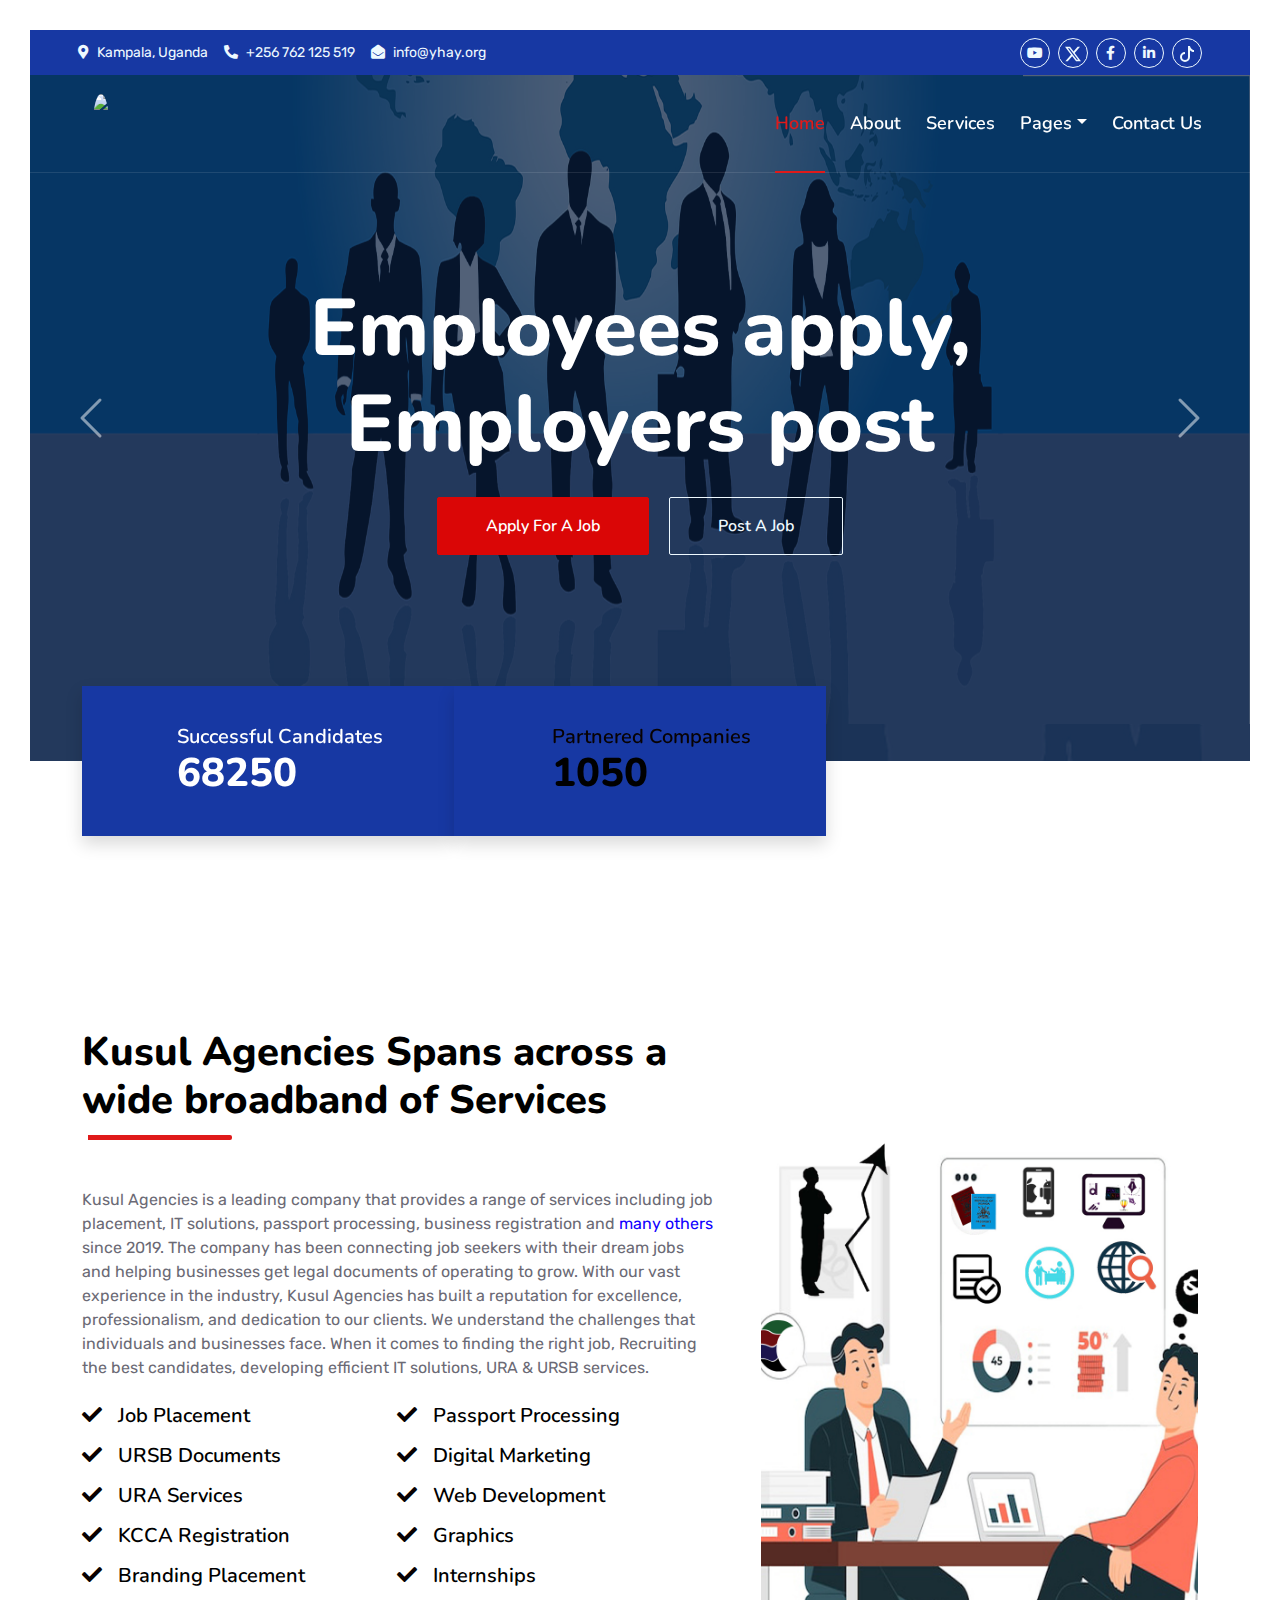
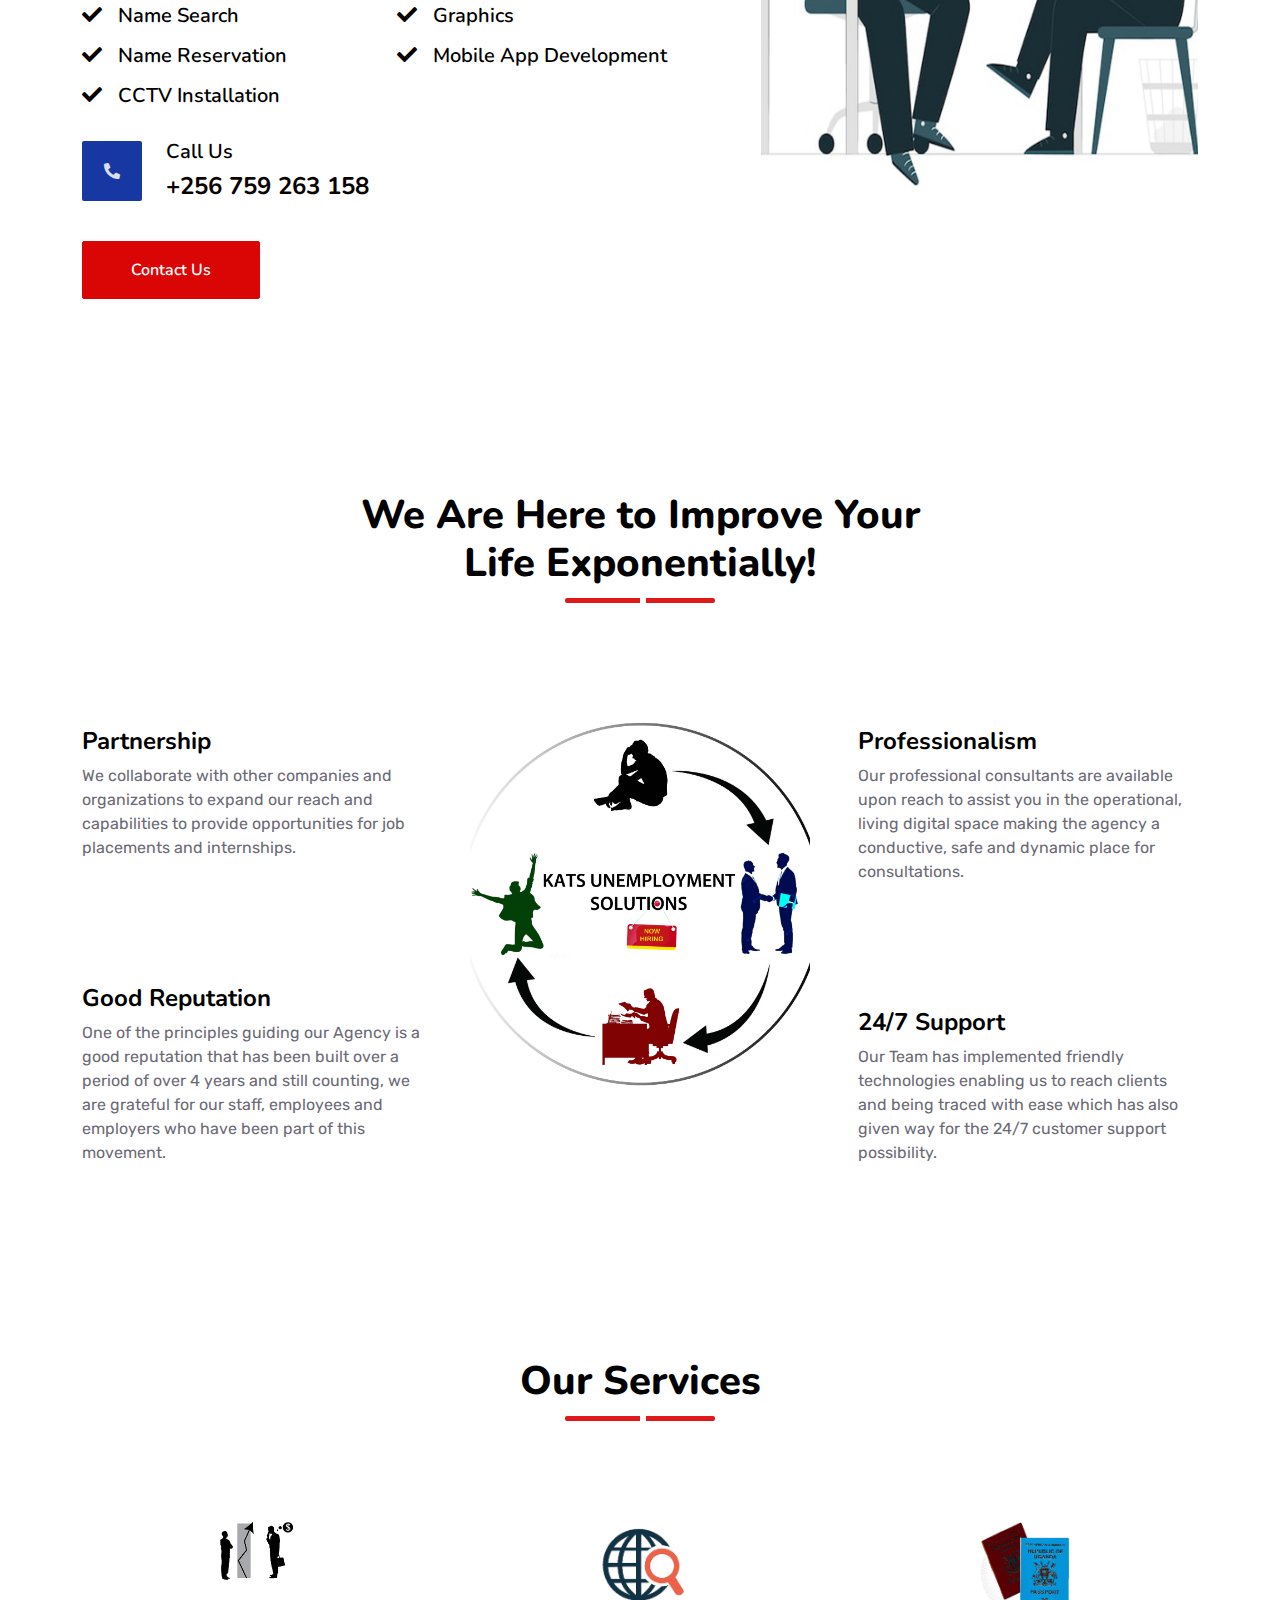
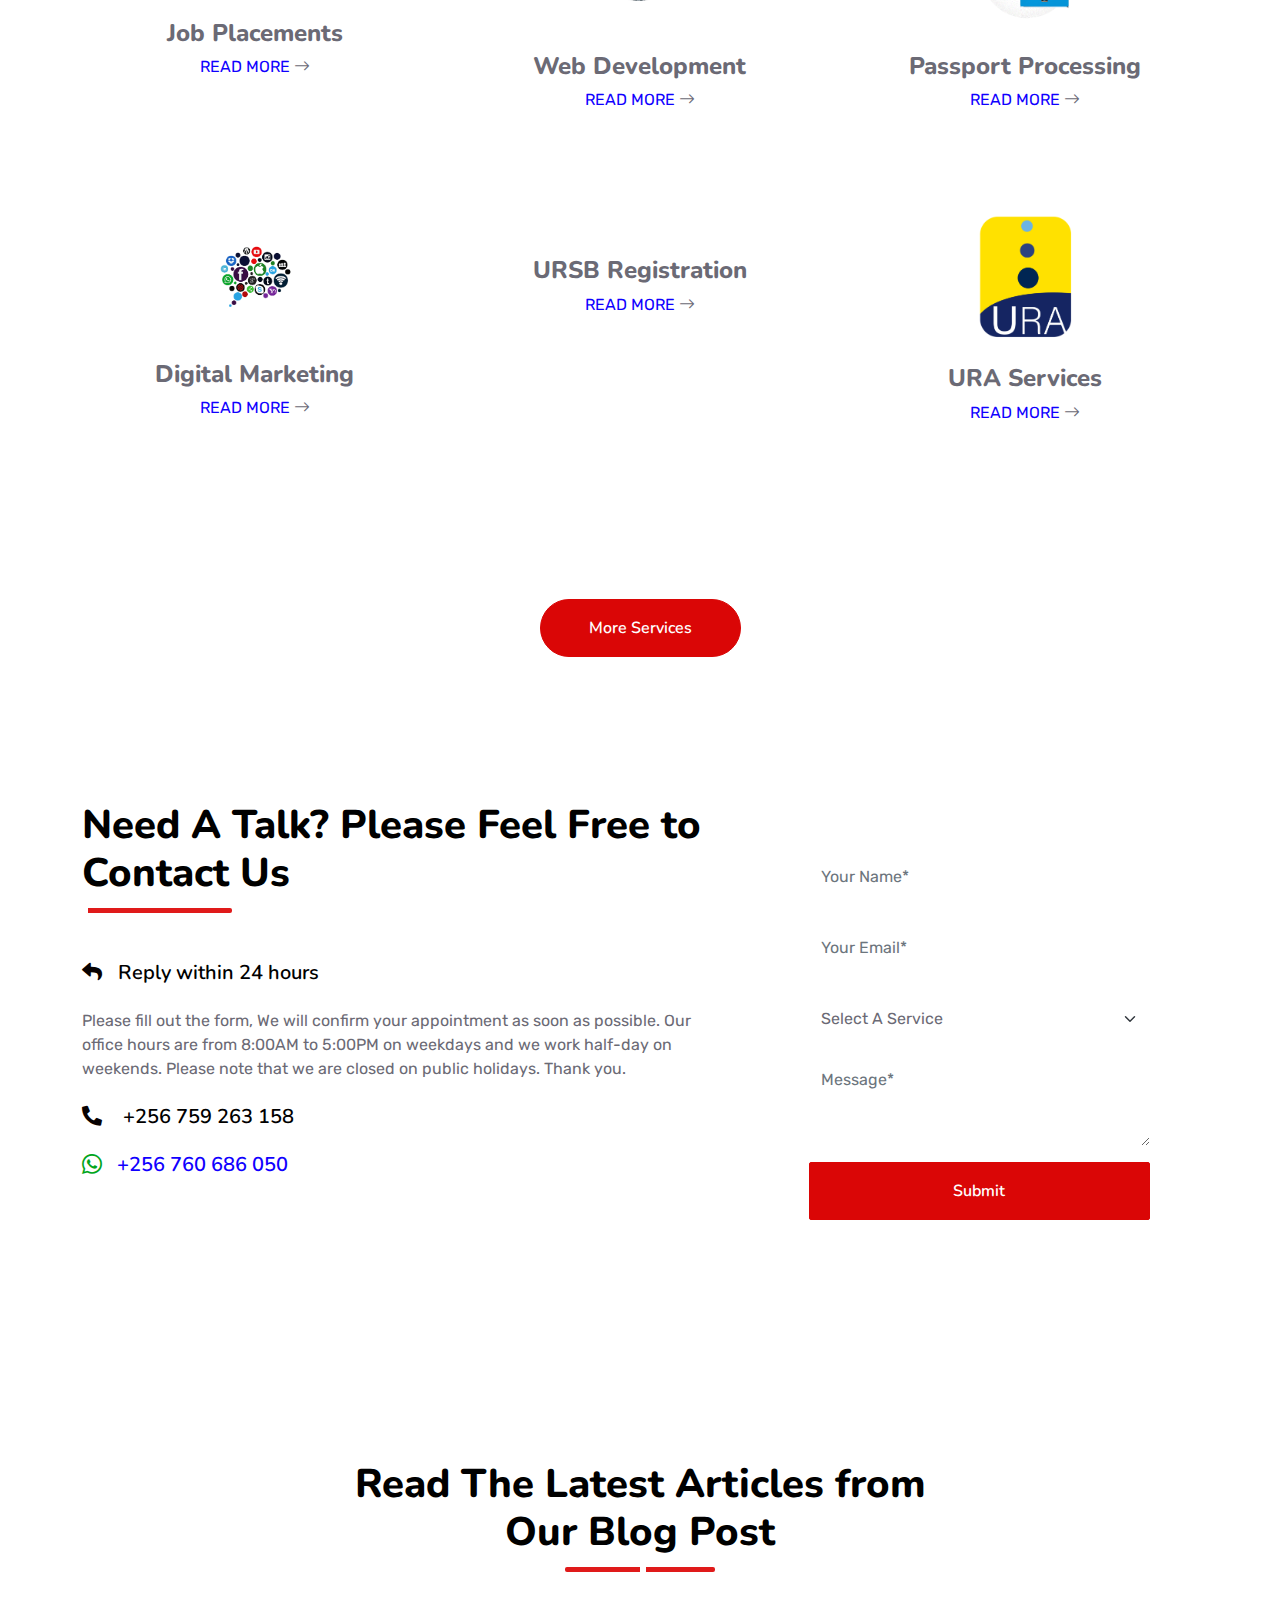
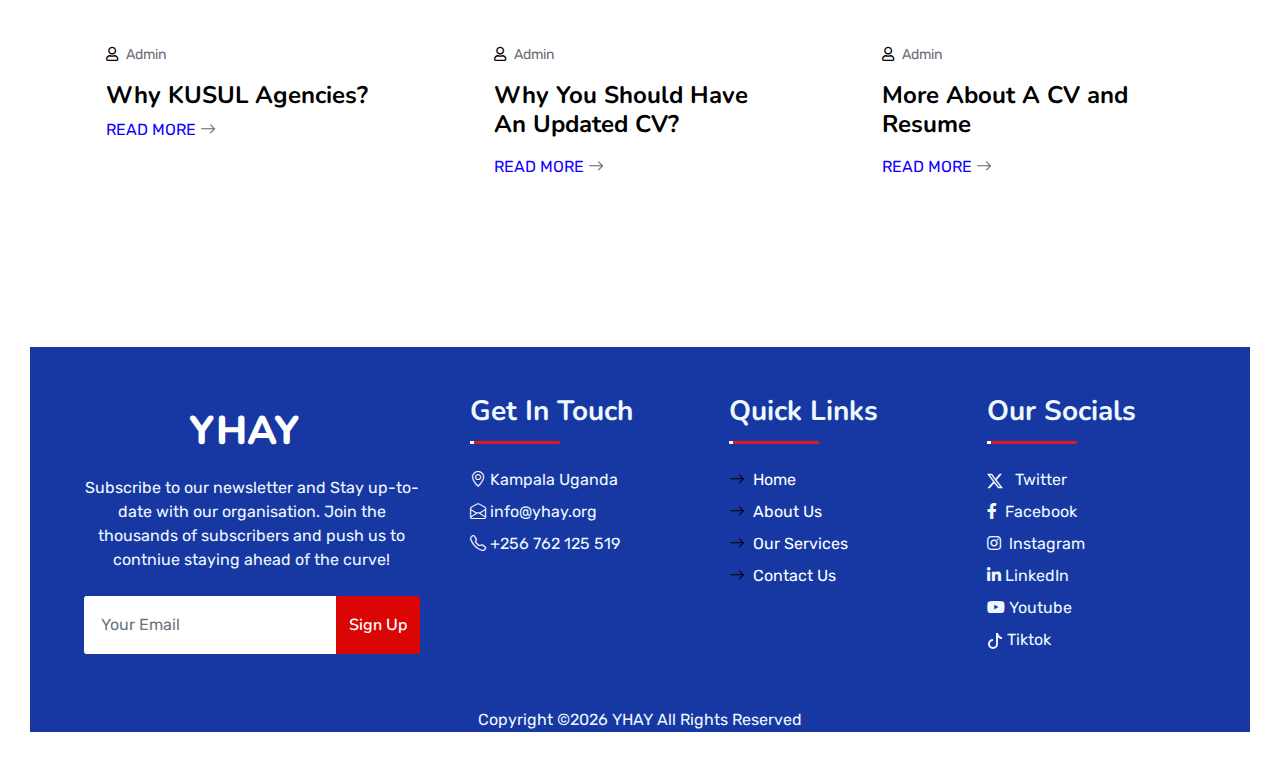
==== index.html @ ccf2e4d9 "footer X" ====
<!DOCTYPE html>
<html lang="en">

<head>
    <meta charset="utf-8">
    <title> Youth-Help-Aged-And-Young</title>
    <meta content="width=device-width, initial-scale=1.0" name="viewport">
    <meta content="Kusul Agencies   " name="keywords">
    <meta content="Kats unemployment" name="description">

    <!-- Favicon -->
    <link href="img/favicon.png" rel="icon">

    <!-- Google Web Fonts -->
    <link rel="preconnect" href="https://fonts.googleapis.com">
    <link rel="preconnect" href="https://fonts.gstatic.com" crossorigin>
    <link href="https://fonts.googleapis.com/css2?family=Nunito:wght@400;600;700;800&family=Rubik:wght@400;500;600;700&display=swap" rel="stylesheet">

    <!-- Icon Font Stylesheet -->
    <link href="https://cdnjs.cloudflare.com/ajax/libs/font-awesome/5.10.0/css/all.min.css" rel="stylesheet">
    <link href="https://cdn.jsdelivr.net/npm/bootstrap-icons@1.4.1/font/bootstrap-icons.css" rel="stylesheet">

    <!-- Libraries Stylesheet -->
    <link href="lib/owlcarousel/assets/owl.carousel.min.css" rel="stylesheet">
    <link href="lib/animate/animate.min.css" rel="stylesheet">

    <!-- Customized Bootstrap Stylesheet -->
    <link href="css/bootstrap.min.css" rel="stylesheet">

    <!-- Template Stylesheet -->
    <link href="css/style.css" rel="stylesheet">
</head>

<body>
    <!-- Topbar Start -->
    <div class="container-fluid bg-dark px-5 d-none d-lg-block">
        <div class="row gx-0">
            <div class="col-lg-8 text-center text-lg-start mb-2 mb-lg-0">
                <div class="d-inline-flex align-items-center" style="height: 45px;">
                    <small class="me-3 text-light"><i class="fa fa-map-marker-alt me-2"></i>Kampala, Uganda </small>
                    <small class="me-3 text-light"><i class="fa fa-phone-alt me-2"></i>+256 762 125 519</small>
                    <small class="text-light"><i class="fa fa-envelope-open me-2"></i>info@yhay.org</small>
                </div>
            </div>
            <div class="col-lg-4 text-center text-lg-end">
                <div class="d-inline-flex align-items-center" style="height: 45px;">
                    <a class="btn btn-sm btn-outline-light btn-sm-square rounded-circle me-2" href="https://www.youtube.com/@youthhelpagedandyoungug"><i class="fab fa-youtube fw-normal"></i></a>
                    <a class="btn btn-sm btn-outline-light btn-sm-square rounded-circle me-2" href="https://x.com/YHAYuganda"><svg xmlns="http://www.w3.org/2000/svg" width="16" height="16" fill="currentColor" class="bi bi-twitter-x" viewBox="0 0 16 16">
                        <path d="M12.6.75h2.454l-5.36 6.142L16 15.25h-4.937l-3.867-5.07-4.425 5.07H.316l5.733-6.57L0 .75h5.063l3.495 4.633L12.601.75Zm-.86 13.028h1.36L4.323 2.145H2.865z"/>
                      </svg></a>
                    <a class="btn btn-sm btn-outline-light btn-sm-square rounded-circle me-2" href="https://www.facebook.com/share/1D3E4xa35F/"><i class="fab fa-facebook-f fw-normal"></i></a>
                    <a class="btn btn-sm btn-outline-light btn-sm-square rounded-circle me-2" href="https://www.linkedin.com/in/charity-organization-3a9353350"><i class="fab fa-linkedin-in fw-normal"></i></a>
                    <a class="btn btn-sm btn-outline-light btn-sm-square rounded-circle" href="https://www.tiktok.com/@katsunemployment"><svg xmlns="http://www.w3.org/2000/svg" width="16" height="16" fill="currentColor" class="bi bi-tiktok" viewBox="0 0 16 16">
                    <path d="M9 0h1.98c.144.715.54 1.617 1.235 2.512C12.895 3.389 13.797 4 15 4v2c-1.753 0-3.07-.814-4-1.829V11a5 5 0 1 1-5-5v2a3 3 0 1 0 3 3V0Z"/>
                    </svg></a>
                </div>
            </div>
        </div>
    </div>
    <!-- Topbar End -->


    <!-- Navbar & Carousel Start -->
    <div class="container-fluid position-relative p-0">
        <nav class="navbar navbar-expand-lg navbar-dark px-5 py-3 py-lg-0">
            <a href="https://kusulagencies.com"><img id="logo" src="img/logo.png"></a>
            <button class="navbar-toggler" type="button" data-bs-toggle="collapse" data-bs-target="#navbarCollapse">
                <span class="fa fa-bars"></span>
            </button>
            <div class="collapse navbar-collapse" id="navbarCollapse">
                <div class="navbar-nav ms-auto py-0">
                    <a href="index.html" class="nav-item nav-link active">Home</a>
                    <a href="about.html" class="nav-item nav-link">About</a>
                    <a href="service.html" class="nav-item nav-link">Services</a>
                    <!-- <div class="nav-item dropdown">
                        <a href="#" class="nav-link dropdown-toggle" data-bs-toggle="dropdown">Jobs</a>
                        <div class="dropdown-menu m-0">
                            <a href="blog.html" class="dropdown-item">Our Jobs</a>
                            <a href="detail.html" class="dropdown-item">Our Profile</a>
                        </div>
                    </div> -->
                    <div class="nav-item dropdown">
                        <a href="#" class="nav-link dropdown-toggle" data-bs-toggle="dropdown">Pages</a>
                        <div class="dropdown-menu m-0">
                            <a href="feature.html" class="dropdown-item">Our features</a>
                            <a href="testimonial.html" class="dropdown-item">Testimonial</a>
                            <a href="IT.html" class="dropdown-item">IT Solutions</a>
                            <a href="jobapply.html" class="dropdown-item">Apply For A Job</a>
                            <a href="jobpost.html" class="dropdown-item">Post  A Job</a>
                            <a href="docs.html" class="dropdown-item">Apply For Business Docs</a>
                        </div>
                    </div>
                    <a href="contact.html" class="nav-item nav-link">Contact Us</a>
                </div>
            </div>
        </nav>

        <div id="header-carousel" class="carousel slide carousel-fade" data-bs-ride="carousel">
            <div class="carousel-inner">
                <div class="carousel-item active">
                    <img class="w-100" src="img/carousel-1.jpg" alt="Image">
                    <div class="carousel-caption d-flex flex-column align-items-center justify-content-center">
                        <div class="p-3" style="max-width: 900px;">
                            <h1 class="display-1 text-white mb-md-4 animated zoomIn">Employees apply, Employers post</h1>
                            
                            <a href="jobapply.html" class="btn btn-primary py-md-3 px-md-5 me-3 animated slideInLeft">Apply For A Job</a>
                            <a href="jobpost.html" class="btn btn-outline-light py-md-3 px-md-5 animated slideInRight">Post A Job</a>
                        </div>
                    </div>
                </div>
                <div class="carousel-item">
                    <img class="w-100" src="img/carousel-2.jpg" alt="Image">
                    <div class="carousel-caption d-flex flex-column align-items-center justify-content-center">
                        <div class="p-3" style="max-width: 900px;">
                            <h1 class="display-1 text-white mb-md-4 animated slideInLeft">Operate Your Business with Legal Documents</h1>
                            <a href="docs.html" class="btn btn-outline-light py-md-3 px-md-5 animated slideInRight">Apply For Docs</a>
                        </div>
                    </div>
                </div>
                <div class="carousel-item">
                    <img class="w-100" src="img/software.jpg" alt="Image">
                    <div class="carousel-caption d-flex flex-column align-items-center justify-content-center">
                        <div class="p-3" style="max-width: 900px;">
                            <h1 class="display-1 text-white mb-md-4 animated slideInRight">We Develop Software </h1>
                            <a href="IT.html" class="btn btn-outline-light py-md-3 px-md-5 animated slideInLeft">Our IT Solutions</a>
                        </div>
                    </div>
                </div>
            </div>
            <button class="carousel-control-prev" type="button" data-bs-target="#header-carousel"
                data-bs-slide="prev">
                <span class="carousel-control-prev-icon" aria-hidden="true"></span>
                <span class="visually-hidden">Previous</span>
            </button>
            <button class="carousel-control-next" type="button" data-bs-target="#header-carousel"
                data-bs-slide="next">
                <span class="carousel-control-next-icon" aria-hidden="true"></span>
                <span class="visually-hidden">Next</span>
            </button>
        </div>
    </div>
    <!-- Navbar & Carousel End -->
    <!-- Facts Start -->
    <div class="container-fluid facts py-5 pt-lg-0">
        <div class="container py-5 pt-lg-0">
            <div class="row gx-0">
                <div class="col-lg-4 wow zoomIn" data-wow-delay="0.1s">
                    <div class="bg-dark shadow d-flex align-items-center justify-content-center p-4" style="height: 150px;">
                        <div class="ps-4">
                            <h5 class="text-white mb-0">Successful Candidates</h5>
                            <h1 class="text-white mb-0" data-toggle="counter-up">195000</h1>
                        </div>
                    </div>
                </div>
                <div class="col-lg-4 wow zoomIn" data-wow-delay="0.3s">
                    <div class="bg-dark shadow d-flex align-items-center justify-content-center p-4" style="height: 150px;">
                        <div class="ps-4">
                            <h5 class="text-primary mb-0">Partnered Companies</h5>
                            <h1 class="mb-0" data-toggle="counter-up">3000</h1>
                        </div>
                    </div>
                </div>
            </div>
        </div>
    </div>
    <!-- Facts Start -->


    <!-- About Start -->
    <div class="container-fluid py-5 wow fadeInUp" data-wow-delay="0.1s">
        <div class="container py-5">
            <div class="row g-5">
                <div class="col-lg-7">
                    <div class="section-title position-relative pb-3 mb-5">
                        <h1 class="mb-0">Kusul Agencies Spans across a wide broadband of Services</h1>
                    </div>
                    <p class="mb-4">Kusul Agencies is a leading company that provides a range of services including job placement, IT solutions, passport processing, 
                         business registration and <a href="service.html">many others</a> since 2019. The company has been connecting job seekers with their dream jobs and helping businesses get legal
                        documents of operating to grow. With our vast experience in the industry, Kusul Agencies has built a reputation for excellence,
                        professionalism, and dedication to our clients. We understand the challenges that individuals and businesses face. When it comes to finding the right job, Recruiting the best candidates,
                        developing efficient IT solutions, URA & URSB services.</p>
                    <div class="row g-0 mb-3">
                        <div class="col-sm-6 wow zoomIn" data-wow-delay="0.2s">
                            <h5 class="mb-3"><i class="fa fa-check text-primary me-3"></i>Job Placement </h5>
                            <h5 class="mb-3"><i class="fa fa-check text-primary me-3"></i>URSB Documents</h5>
                            <h5 class="mb-3"><i class="fa fa-check text-primary me-3"></i>URA Services  </h5>
                            <h5 class="mb-3"><i class="fa fa-check text-primary me-3"></i>KCCA Registration</h5>
                            <h5 class="mb-3"><i class="fa fa-check text-primary me-3"></i>Branding Placement  </h5>
                            <h5 class="mb-3"><i class="fa fa-check text-primary me-3"></i>Name Search</h5>
                            <h5 class="mb-3"><i class="fa fa-check text-primary me-3"></i>Name Reservation</h5>
                            <h5 class="mb-3"><i class="fa fa-check text-primary me-3"></i>CCTV Installation </h5>
                        </div>
                        <div class="col-sm-6 wow zoomIn" data-wow-delay="0.4s">
                            <h5 class="mb-3"><i class="fa fa-check text-primary me-3"></i>Passport Processing</h5>
                            <h5 class="mb-3"><i class="fa fa-check text-primary me-3"></i>Digital Marketing</h5>
                            <h5 class="mb-3"><i class="fa fa-check text-primary me-3"></i>Web Development</h5>
                            <h5 class="mb-3"><i class="fa fa-check text-primary me-3"></i>Graphics </h5>
                            <h5 class="mb-3"><i class="fa fa-check text-primary me-3"></i>Internships </h5>
                            <h5 class="mb-3"><i class="fa fa-check text-primary me-3"></i>Graphics </h5>
                            <h5 class="mb-3"><i class="fa fa-check text-primary me-3"></i>Mobile App Development </h5>
                        </div>
                       
                    </div>
                    <div class="d-flex align-items-center mb-4 wow fadeIn" data-wow-delay="0.6s">
                        <div class="bg-dark d-flex align-items-center justify-content-center rounded" style="width: 60px; height: 60px;">
                            <i class="fa fa-phone-alt zuf"></i>
                        </div>
                        <div class="ps-4">
                            <h5 class="mb-2">Call Us</h5>
                            <h4 class="text-primary mb-0">+256 759 263 158</h4>
                        </div>
                    </div>
                    <a href="contact.html" class="btn btn-primary py-3 px-5 mt-3 wow zoomIn" data-wow-delay="0.9s">Contact Us</a>
                </div>
                <div class="col-lg-5" style="min-height: 500px;">
                    <div class="position-relative h-100">
                        <img class="position-absolute w-100 h-100 rounded wow zoomIn" data-wow-delay="0.9s" src="img/about.jpg" style="object-fit: cover;">
                    </div>
                </div>
            </div>
        </div>
    </div>
    <!-- About End -->


    <!-- Features Start -->
    <div class="container-fluid py-5 wow fadeInUp">
        <div class="container py-5">
            <div class="section-title text-center position-relative pb-3 mb-5 mx-auto" style="max-width: 600px;">
                <h1 class="mb-0">We Are Here to Improve Your Life Exponentially!</h1>
            </div>
            <div class="row g-5">
                <div class="col-lg-4">
                    <div class="row g-5">
                        <div class="col-12 wow zoomIn">
                            <div class="bg-primary rounded d-flex align-items-center justify-content-center mb-3" style="width: 60px; height: 60px;">
                                <i class="fa fa-cubes text-white"></i>
                            </div>
                            <h4>Partnership</h4>
                            <p class="mb-0">We collaborate with other companies and organizations to expand our reach and capabilities to provide
                                opportunities for job placements and internships.
                                </p>
                        </div>
                        <div class="col-12 wow zoomIn">
                            <div class="bg-primary rounded d-flex align-items-center justify-content-center mb-3" style="width: 60px; height: 60px;">
                                <i class="fa fa-award text-white"></i>
                            </div>
                            <h4>Good Reputation</h4>
                            <p class="mb-0">One of the principles guiding our Agency is a good reputation that has been built over a period of over 4 years and still counting, we are grateful for our staff, employees and employers who have been part of this movement.</p>
                        </div>
                    </div>
                </div>
                <div class="col-lg-4  wow zoomIn" style="min-height: 350px;">
                    <div class="position-relative h-100">
                        <img class="position-absolute w-100 h-100 rounded wow zoomIn"  src="img/feature.png" style="object-fit: cover;">
                    </div>
                </div>
                <div class="col-lg-4">
                    <div class="row g-5">
                        <div class="col-12 wow zoomIn">
                            <div class="bg-primary rounded d-flex align-items-center justify-content-center mb-3" style="width: 60px; height: 60px;">
                                <i class="fa fa-users-cog text-white"></i>
                            </div>
                            <h4>Professionalism</h4>
                            <p class="mb-0">Our professional consultants are available upon reach to assist you in the operational, living digital space making the agency a conductive, safe and dynamic place for consultations.</p>
                        </div>
                        <div class="col-12 wow zoomIn">
                            <div class="bg-primary rounded d-flex align-items-center justify-content-center mb-3" style="width: 60px; height: 60px;">
                                <i class="fa fa-phone-alt text-white"></i>
                            </div>
                            <h4>24/7 Support</h4>
                            <p class="mb-0">Our Team has implemented friendly technologies enabling us to reach clients and being traced with ease which has also given way for the 24/7 customer support possibility.</p>
                        </div>
                    </div>
                </div>
            </div>
        </div>
    </div>
    <!-- Service Start -->
    <div class="container-fluid py-5 wow fadeInUp">
        <div class="container py-5">
            <section>
                <div class="section-title text-center position-relative pb-3 mb-5 mx-auto" style="max-width: 600px;">
                    <h1 class="mb-0">Our Services</h1>
                </div>
                <div class="services">
                    <div class="service">
                        <div class="icon">
                          <img src="img/002.png" alt="" />
                        </div>
                        <h2>Job Placements</h2>
                        <a class="button" onclick="$('#Job').toggle();">READ MORE</a> <i class="bi bi-arrow-right"></i></a>
                        <div class="hide" id="Job"><p>
                            Job placement is one of the most challenging aspects of job hunting. In today's competitive job market, job seekers often struggle to find the right job that matches their skillset and experience. This is where Kusul comes in to bridge the gap between job seekers and employers.</p>
                            <p>Kusul is a leading agency that connects job seekers with employers in various industries. With years of experience, Kusul has developed an extensive network of contacts and a wealth of knowledge about the job market. We understand the challenges job seekers face and provide tailored job placement services to match the right candidate with the right employer.</p>
                            <p>Working with Kusul has many advantages for job seekers. Firstly, we save job seekers time and energy by identifying suitable job opportunities and handling the application process. This means job seekers can focus on their skills and strengths while we take care of the job search process.</p>
                            <p>We provide job seekers with access to a wider pool of job opportunities. Our extensive network of contacts and partnerships with leading employers means that job seekers have a higher chance of securing a job that matches their skillset and experience.</p>
                            <p>We offer job seekers expert advice and support throughout the job placement process. Our team of experienced recruiters and career advisors provide guidance on CV writing, interview skills, and job market trends to help job seekers stand out from the crowd and secure their dream job.</p>
                            <p>In conclusion, job placement can be a challenging and daunting process for job seekers. Kusul provides a comprehensive job placement service that connects job seekers with employers in various industries. We offer job seekers access to a wider pool of job opportunities, expert advice and support, and a hassle-free job search experience. If you're looking for your dream job, we invite you to work with us at Kusul and let us help you secure your next career move.</p>
                        </div>
                    </div>
                  <div class="service">
                    <div class="icon">
                      <img src="img/web.png" alt="" />
                    </div>
                    <h2>Web Development</h2>
                    <a class="button" onclick="$('#Development').toggle();">READ MORE</a> <i class="bi bi-arrow-right"></i></a>
                    <div class="hide" id="Development">
                    <p>Web development is an essential aspect of any business in this digital era. A well-designed website can help you establish your online presence and increase your reach, engagement, and ultimately, your sales. As the competition in the online market is increasing day by day, it is vital to have a website that stands out from the crowd.</p>
                    <p>At Kusul, we offer web development solutions to businesses of all sizes. Our experienced developers and designers can help you create a website that not only looks great but is also functional, user-friendly, and optimized for search engines. Here is to why you should work with us for your website development needs.</p>
                    <p>At Kusul, we have a team of expert developers who have years of experience in web development using various technologies. We understand the latest trends, technologies, and design principles that are essential for creating a modern and effective website. We can help you create a website that is not only visually appealing but also meets your business objectives and targets your audience.</p>
                    <p>We understand that each business has its unique requirements and goals. That's why we offer customized web development solutions to our clients. We work closely with our clients to understand their business, their target audience, and their goals. Based on this information, we create a website that is tailored to their specific needs.</p>
                    <p>With the increasing use of mobile devices, it is essential to have a website that is responsive and mobile-friendly. At Kusul, we create websites that are optimized for all devices, including desktops, laptops, tablets, and smartphones. Our responsive designs ensure that your website looks great and works seamlessly on any device.</p>
                    <p>A website that is not optimized for search engines is unlikely to be discovered by potential customers. At Kusul, we understand the importance of search engine optimization (SEO) and create websites that are optimized for search engines. We use the latest SEO techniques to ensure that your website ranks higher in search engine results and drives more organic traffic to your website.</p>
                    <p>At Kusul, we offer ongoing maintenance and support for our client's websites. We understand that a website is not a one-time project, but an ongoing process. Our team of experts can help you maintain and update your website regularly to ensure that it remains secure, functional, and up-to-date.</p>
                    <p>In conclusion, a well-designed and optimized website is essential for any business in today's digital era. At Kusul, we offer customized web development solutions that can help you establish your online presence, increase your reach, and boost your sales. With our expertise, experience, and ongoing support, we can help you create a website that meets your specific needs and helps you achieve your business goals.</p>
                    </div>
                  </div>
                  <div class="service">
                    <div class="icon">
                      <img src="img/006.png" alt="" />
                    </div>
                    <h2>Passport Processing</h2>
                    <a class="button" onclick="$('#PassPort').toggle();">READ MORE</a> <i class="bi bi-arrow-right"></i></a>
                    <div class="hide" id="PassPort">
                    <p>Are you tired of waiting at offices or scared of being part of the passport scam stories? Do you have a deadline for an upcoming Travel and need your passport processed quickly? Look no further than Kusul, your one-stop for express passport services.</p>
                    <p>Here are just a few reasons why you should choose Kusul for your passport processing needs:</p>
                    <p>We understand that some people need their passports processed quickly. That's why we offer expedited services to ensure that you get your passport on time for your upcoming travels. Our team works tirelessly to ensure that your application is processed as quickly as possible.</p>
                    <p>Our team of experienced professionals has helped countless individuals obtain their passports over the years. We have the knowledge and expertise to navigate the complex passport application process with ease, ensuring that your application is accurate and complete.</p>
                    <p>At Kusul, we offer a range of passport services to meet your needs. From first-time passport applications to renewals and name changes, we can handle it all. We even offer services for lost or stolen passports.</p>
                    <p>We believe that passport services should be accessible to everyone. That's why we offer competitive pricing on all of our services. You can rest assured that you're getting the best value for your money when you choose Kusul.</p>
                    <p>Our office is conveniently located in the heart of the city, making it easy to drop off your application and pick up your passport when it's ready.</p>
                    <p>Don't let the passport application process stress you out. Let Kusul handle it for you. Contact us today to learn more about our passport services and how we can help you obtain your passport quickly and hassle-free.</p>
                    </div>
                  </div>
                  <div class="service">
                    <div class="icon">
                      <img src="img/digital.png" alt="" />
                    </div>
                    <h2> Digital Marketing</h2>
                    <a class="button" onclick="$('#Digital').toggle();">READ MORE</a> <i class="bi bi-arrow-right"></i></a>
                    <div class="hide" id="Digital">
                    <p>In today's digital age, having a strong online presence is crucial for any business looking to succeed. Digital marketing has become an essential component of a company's overall marketing strategy. As more consumers turn to the internet for their purchasing decisions, It is vital to have a robust online presence that can help you reach your target audience and drive sales.</p>
                    <p>At Kusul, We understand the importance of digital marketing and offer a wide range of services to help our clients succeed in the digital landscape. Here are some reasons why digital marketing is essential for businesses and why you can trust us to help you achieve your marketing goals.</p>
                    <p>Digital marketing provides an effective way to increase brand awareness and reach a larger audience. With the help of social media, search engines, and other digital marketing channels, you can target your ideal customers and create brand awareness that can drive more traffic to your website.</p>
                    <p>Compared to traditional marketing methods, digital marketing is more cost-effective and provides a higher return on investment. With digital marketing, you can reach a larger audience with a smaller budget, which can help you save money while still achieving your marketing goals.</p>
                    <p>Targeted Marketing: Digital marketing allows you to target your ideal customers based on their interests, demographics, and other relevant factors. This helps you reach the right people with your marketing message, which can lead to increased sales and a higher conversion rate.</p>
                    <p>Measurable Results: One of the biggest advantages of digital marketing is that it provides measurable results. You can track your website traffic, engagement rates, and other metrics to determine the effectiveness of your marketing campaigns. This allows you to make data-driven decisions and adjust your marketing strategy to achieve better results.</p>
                    <p>At Kusul, we have a team of experienced digital marketing experts who can help you achieve your marketing goals. We offer a wide range of services, including social media marketing, search engine optimization, email marketing and more. Our team uses the latest digital marketing techniques to help our clients reach their target audience and drive sales.</p>
                    <p>In conclusion, digital marketing is essential for any business looking to succeed in today's digital age. It provides a cost-effective way to reach a larger audience, increase brand awareness, and drive sales. At Kusul, we understand the importance of digital marketing and offer a range of services to help our clients achieve their marketing goals. Trust us to help you succeed in the digital landscape.</p>
                    </div>
                  </div>
                  <div class="service">
                    <div class="icon">
                      <img src="img/URSB.png" alt="" />
                    </div>
                    <h2>URSB Registration</h2>
                    <a class="button" onclick="$('#Registration').toggle();">READ MORE</a> <i class="bi bi-arrow-right"></i></a>
                    <div class="hide" id="Registration">
                    <p>If you are a business owner or an individual seeking to register a business, obtain civil registration, or secure intellectual property rights, working with Kusul Agency can be an excellent choice. Kusul Agency is a reliable partner that provides a range of services that can help you obtain the services you need from the Uganda Registration Services Bureau (URSB) quickly and efficiently.
                        <p>Kusul Agency has a team of experts who have extensive knowledge and experience in the field of business registration, civil registration, intellectual property, and insolvency services. They understand the requirements and procedures involved in each of these services and can help you navigate the process with ease.</p>
                        <p>Working with Kusul Agency can save you time and hassle. Rather than dealing with the bureaucratic procedures involved in obtaining these services yourself, Kusul Agency can handle everything for you. They will collect the required documents, fill out the necessary forms, and submit your application on your behalf.</p>
                        <p>Kusul Agency understands that time is of the essence when it comes to obtaining these services. They work diligently to ensure that your application is processed promptly and efficiently, so you can get the services you need as soon as possible.</p>
                        <p>Kusul Agency offers competitive pricing for their services. They understand that obtaining these services can be costly, and they work to provide affordable pricing that fits within your budget.</p>
                        <p>Kusul Agency is dedicated to providing exceptional customer service. They will answer any questions you have, address any concerns you may have, and keep you informed throughout the process.</p>
                        <p>In conclusion, working with Kusul Agency can provide a range of benefits, including convenience, expertise, prompt service, competitive pricing, and excellent customer service. If you are looking to obtain services from the Uganda Registration Services Bureau, consider working with Kusul Agency to make the process as smooth and stress-free as possible.</p>
                    </p>
                    </div>
                  </div>
                  <div class="service">
                    <div class="icon">
                      <img src="img/URA.png" alt="" />
                    </div>
                    <h2>URA Services</h2>
                    <a class="button" onclick="$('#Services').toggle();">READ MORE</a> <i class="bi bi-arrow-right"></i></a>
                    <div class="hide" id="Services">
                    <p>When it comes to URA services in Uganda, it's essential to work with a reliable and trustworthy agency that can handle your tax-related needs effectively. That's where Kusul comes in. Kusul is an agency that specializes in providing URA services to clients, including filling returns, URA certificates, Tax Identification Numbers (TINs) among others.</p>
                    <p>Absolutely! Getting URA certificates and Tax Identification Numbers (TINs) are essential URA services that Kusul can provide to clients. Here are some compelling reasons why you should trust Kusul to handle these services:</p>
                    <p> Kusul can help clients obtain URA certificates, such as the Tax Clearance Certificate (TCC) and the Taxpayer Identification Number (TIN) Certificate. These certificates are essential in conducting business in Uganda and demonstrate compliance with URA regulations. Kusul has a streamlined process for obtaining these certificates, ensuring that clients receive them within the required time frame.</p>
                    <p> Kusul can help clients obtain Tax Identification Numbers (TINs), which are unique identification numbers assigned to individuals and businesses for tax purposes. TINs are essential in conducting business in Uganda and complying with URA regulations. Kusul has a streamlined process for obtaining TINs, ensuring that clients receive them within the required time frame.</p>
                    <p>Kusul has a team of experienced professionals who have extensive knowledge and expertise in obtaining URA certificates and TINs. They understand the URA regulations and policies and can help clients navigate the process to ensure compliance with all the requirements. They have helped numerous clients in various sectors obtain URA certificates and TINs, and have a proven track record of delivering quality services.</p>
                    <p>Kusul provides personalized services to each client based on their specific needs. They take the time to understand your business and tailor their services to meet your unique requirements. This approach ensures that clients receive the most appropriate URA certificates and TINs that are customized to their business.</p>
                    <p> Kusul is a reputable agency that clients can trust to handle their URA certificates and TINs. They operate with utmost transparency and honesty, and clients can trust them to handle their URA needs with integrity.</p>
                    <p>In conclusion, Kusul is a reliable agency that clients can trust to handle their URA services. With their expertise, personalized services, time-saving solutions, competitive pricing, and reliability, Kusul is the perfect partner for businesses looking to comply with URA regulations and policies. Working with Kusul will not only ensure compliance but also help you optimize your tax position and reduce your tax liability.</p>
                    </div>
                  </div>
                </div>
              </section>
        </div>
    </div>
    <!-- Service End -->

    <div class="align-items-center row justify-content-center text-center p-5">
        <div class="col-lg-6">
                <a class="btn btn-primary rounded-pill py-3 px-5" href="service.html">More Services</a>
        </div>
    </div>
    <!-- Service End -->
    <!-- Quote Start -->
    <div class="container-fluid py-5 wow fadeInUp" data-wow-delay="0.1s">
        <div class="container py-5">
            <div class="row g-5">
                <div class="col-lg-7">
                    <div class="section-title position-relative pb-3 mb-5">
                        <h1 class="mb-0">Need A Talk? Please Feel Free to Contact Us</h1>
                    </div>
                    <div class="row gx-3">
                        <div class="col-sm-6 wow zoomIn" data-wow-delay="0.2s">
                            <h5 class="mb-4"><i class="fa fa-reply text-primary me-3"></i>Reply within 24 hours</h5>
                        </div>
                    </div>
                    <p class="mb-4">Please fill out the form, We will confirm your appointment as soon as possible.
                        Our office hours are from 8:00AM to 5:00PM on weekdays and we work half-day on weekends. Please note that we are closed on public holidays.
                        Thank you.</p>
                    <div class="d-flex align-items-center mt-2 wow zoomIn" data-wow-delay="0.6s">
                        <div class="col-sm-6 wow zoomIn" data-wow-delay="0.4s">
                            <h5 class="mb-4"><i class="fa fa-phone-alt text-primary me-3"></i> +256 759 263 158</h5>
                        </div>
                    </div>
                    <div class="row gx-3">
                        <div class="col-sm-6 wow zoomIn" data-wow-delay="0.2s">
                            <h5><a href="https://wa.me/256760686050" target="_blank" class="mb-4"><i class="bi bi-whatsapp eline-icon"></i>&nbsp; &nbsp;+256 760 686 050</a></h5>
                        </div>
                    </div>
                </div>
                <div class="col-lg-5">
                    <div class="bg-primary rounded h-100 d-flex align-items-center p-5 wow zoomIn" data-wow-delay="0.9s">
                        <form action="https://formsubmit.co/8fde08be864b421649390a1064dead2c" method="POST">
                            <div class="row g-3">
                                <div class="col-xl-12">
                                    <input type="text" name="Name" class="form-control bg-light border-0" required placeholder="Your Name*" style="height: 55px;">
                                </div>
                                <div class="col-12">
                                    <input type="email" name="Email" class="form-control bg-light border-0" required placeholder="Your Email*" style="height: 55px;">
                                </div>
                                <div class="col-12">
                                    <select name="Service" class="form-select bg-light border-0" style="height: 55px;">
                                        <option value="" selected disabled hidden>Select A Service</option>
                                        <option value="JobPlacement">Job Placement</option>
                                        <option value="IT Solutions">IT Solutions</option>
                                        <option value="Internship">Internship</option>
                                        <option value="Others">Others</option>
                                    </select>
                                </div>
                                <div class="col-12">
                                    <textarea name="Mesagge" class="form-control bg-light border-0" rows="3" required placeholder="Message*"></textarea>
                                </div>
                                <div class="col-12">
                                    <button class="btn btn-dark w-100 py-3" type="submit">Submit</button>
                                </div>
                            </div>
                        </form>
                    </div>
                </div>
            </div>
        </div>
    </div>
    <!-- Quote End -->
    
    <!-- Blog Start -->
    <div class="container-fluid py-5 wow fadeInUp" data-wow-delay="0.1s">
        <div class="container py-5">
            <div class="section-title text-center position-relative pb-3 mb-5 mx-auto" style="max-width: 600px;">
                <h1 class="mb-0">Read The Latest Articles from Our Blog Post</h1>
            </div>
            <div class="row g-5">
                
                <div class="col-lg-4 wow slideInUp" data-wow-delay="0.6s">
                    <div class="blog-item bg-light rounded overflow-hidden">
                        <div class="p-4">
                            <div class="d-flex mb-3">
                                <small class="me-3"><i class="far fa-user text-primary me-2"></i>Admin</small>
                            </div>
                            <h4 class="kusul" >Why KUSUL Agencies?</h4>
                            <a class="button" onclick="$('#more').toggle();">READ MORE</a> <i class="bi bi-arrow-right"></i></a>
                            <div class="hide" id="more"><p>Kusul Agencies is a highly reputable and reliable agency
                                that offers a wide range of services to its clients. From Job placements, business registration to IT
                                solutions ie Web development, graphics and Passsport processing, Kusul Agencies has a proven track record of providing
                                exceptional services to its clients</p>
                                <p> The Agency's commitment has earned it a good reputation from its clients that has pushed it thy far. 
                                Kusul Agencies takes great pride 
                                in providing its clients with high-quality services that meet their specific
                                needs. At kusul we understand that every client is unique and has different
                                requirements, we work tirelessly to ensure that services are tailored to each client's specific needs.</p>
                                <p>The agency's expertise and experience.
                                Kusul Agencies has a team of highly skilled and experienced
                                professionals who are experts in their respective fields. Whether it's business registration, job placements
                                or IT solutions, At every corner Kusul Agencies has the expertise and experience needed
                                to deliver exceptional services.</p>
                                <p>Transparency & accountability are one of the agency pillars.
                                We are committed to providing our clients with regular updates on the 
                                progress of their projects and ensuring that they are fully informed throughout the process untill fruitition.
                                At Kusul we  takes responsibility of our work and always willing to make things 
                                right if something goes wrong.</p>
                                <p>Kusul Agencies values its clients and always puts their interests first. 
                                The agency takes the time to understand its client needs and works closely 
                                with them to develop solutions that are best to their specific requirements. Kusul
                                also offers affordable competitive pricing and ensures that clients receive the best value for their money.</p>
                                <p>In conclusion, working with Kusul Agencies is a brilliant decision for anyone looking 
                                for high-quality services to their specific needs. With our 
                                commitment, expertise & experience, transparency & accountability,
                                and client-focused approach, Kusul Agencies is the perfect partner for anyone looking
                                to achieve their goals and objectives.</p>
                            </div>
                        </div>
                    </div>
                </div>
                <div class="col-lg-4 wow slideInUp" data-wow-delay="0.3s">
                    <div class="blog-item bg-light rounded overflow-hidden">
                        <div class="p-4">
                            <div class="d-flex mb-3">
                                <small class="me-3"><i class="far fa-user text-primary me-2"></i>Admin</small>
                            </div>
                            <h4 class="mb-3">Why You Should Have An Updated CV?</h4>
                            <a class="button" onclick="$('#mor').toggle();">READ MORE</a> <i class="bi bi-arrow-right"></i></a>
                            <div class="hide" id="mor"><p>Having an updated CV is crucial for anyone who wants to apply for
                                a job or advance in their career. A CV or curriculum vitae is a summary of a 
                                person's education, work experience, achievements, and skills. It is the first 
                                impression an employer will have of a potential candidate, so it is essential to
                                ensure that it is up-to-date and well-written.</p>
                                <p> Is an updated CV important?</p>
                                <p>An updated CV is important because it helps you stay on top of your career goals.
                                 It allows you to keep track of your achievements, skills, and experiences, and
                                makes it easier for you to identify areas where you need to improve. Additionally,
                                an updated CV can help you stand out from other candidates when applying for a job.</p>
                                <p>Updating your CV</p>
                                <p>To update your CV, start by reviewing your existing CV and making note of any changes 
                                that need to be made. Ensure that you have included all your relevant work experience,
                                including any internships or volunteer work. It is also important to highlight any skills
                                that you have acquired since your last update, including any training or certifications.
                                One of the most important aspects of an updated CV is ensuring that it is tailored to the 
                                specific job you are applying for. This means that you should highlight the skills and experiences
                                that are most relevant to the job. You should also make sure that you include any keywords or phrases
                                that are mentioned in the job description.</p>
                                <p>Formatting your CV</p> 
                                <p>Formatting your CV is also important. You want to make sure that it is easy to read and that the most 
                                important information is easily accessible. Use bullet points and clear headings to break up your CV 
                                into sections. Avoid using a lot of technical jargon or acronyms, as these can be confusing for employers
                                who may not be familiar with them.
                                It is also important to ensure that your CV is free of errors. Proofread it several times, and consider 
                                asking a friend or family member to review it as well. You want to make sure that it is free of spelling
                                and grammar errors, and that it presents you in the best possible light.</p>
                                <p>Conclusion</p>
                                <p>Having an updated CV is essential for anyone who wants to advance in their career. It helps you stay on 
                                top of your achievements, skills, and experiences, and makes it easier to identify areas where you need
                                to improve. Additionally, an updated CV can help you stand out from other candidates when applying for
                                a job. By reviewing and updating your CV regularly, you can ensure that you are always ready to take 
                                the next step in your career.</p>
                            </div>
                        </div>
                    </div>
                </div>
                <div class="col-lg-4 wow slideInUp" data-wow-delay="0.9s">
                    <div class="blog-item bg-light rounded overflow-hidden">
                        <div class="p-4">
                            <div class="d-flex mb-3">
                                <small class="me-3"><i class="far fa-user text-primary me-2"></i>Admin</small>
                            </div>
                            <h4 class="mb-3"> More About A CV and Resume</h4>
                            <a class="button" onclick="$('#mo').toggle();">READ MORE</a> <i class="bi bi-arrow-right"></i></a>
                            <div class="hide" id="mo"><p>A CV (Curriculum Vitae) and a resume are both documents used
                                to showcase one's qualifications and work experience to potential employers. However,
                                there are some differences between the two.</p>
                                <p>
                                    A CV is a detailed document that includes information about one's education,
                                    work experience, publications, presentations, honors, awards, and other
                                    professional accomplishments. It is typically used in academic and research 
                                    fields and is often required when applying for graduate school, academic positions,
                                    or research positions. A CV can be several pages long and is typically more comprehensive
                                    than a resume.
                                </p>
                                <p>On the other hand, a resume is a concise document that summarizes one's work experience,
                                    education, skills, and qualifications relevant to the job being applied for. It is 
                                    typically used in business, industry, and other non-academic fields. A resume is usually
                                    one to two pages long and is pointed to the specific job being applied for. It should be
                                    easy to read, with clear headings and bullet points highlighting key achievements and skills.
                                </p>
                                    <p>
                                        In summary, a CV is a more comprehensive and detailed document used primarily in 
                                        academic and research fields, while a resume is a shorter and more focused document
                                         used in business, industry, and other non-academic fields.
                                    </p>

                            </div>
                        </div>
                    </div>
                </div>
            </div>
        </div>
    </div>
    <!-- Blog Start -->
    <!-- Footer Start -->
    <div class="container-fluid bg-dark text-light mt-5 wow fadeInUp" data-wow-delay="0.1s">
        <div class="container">
            <div class="row gx-5">
                <div class="col-lg-4 col-md-12 pt-5 mb-5">
                    <div class="d-flex flex-column align-items-center justify-content-center text-center h-100">
                        <a href="index.html" class="navbar-brand">
                            <h1 class="m-0 text-white"></i>YHAY </h1>
                        </a>
                        <p class="mt-3 mb-4">Subscribe to our newsletter and Stay up-to-date with our organisation.
                            Join the thousands of subscribers and push us to contniue staying ahead of the curve!</p>
                        <form action="https://formsubmit.co/8fde08be864b421649390a1064dead2c" method="POST">
                            <div class="input-group">
                                <input type="text" name="SignUpEmail" class="form-control border-white p-3" placeholder="Your Email">
                                <button class="btn btn-dark">Sign Up</button>
                            </div>
                        </form>
                    </div>
                </div>          
                <div class="col-lg-8 col-md-6">
                    <div class="row gx-5">
                        <div class="col-lg-4 col-md-12 pt-5 mb-5">
                            <div class="section-title section-title-sm position-relative pb-3 mb-4">
                                <h3 class="text-light mb-0">Get In Touch</h3>
                            </div>
                            <div class="d-flex mb-2">
                                <i class="bi bi-geo-alt text-white"></i>&nbsp;
                                <div> Kampala Uganda</div>
                            </div>
                            <div class="d-flex mb-2 ">
                                <i class="bi bi-envelope-open text-white"></i>&nbsp;
                                <div>info@yhay.org</div>
                            </div>
                            <div class="d-flex mb-2">
                                <i class="bi bi-telephone text-white"></i>&nbsp;
                                <div> +256 762 125 519 </div>
                            </div>
                            <div class="d-flex mb-2">
                                <!-- <a href="https://wa.me/256760686050" target="_blank" class="mb-4 text-white"><i class="bi bi-whatsapp eline-icon"></i>&nbsp; &nbsp;+256 760 686 050</a> -->
                            </div>
                        </div>
                        <div class="col-lg-4 col-md-12 pt-0 pt-lg-5 mb-5">
                            <div class="section-title section-title-sm position-relative pb-3 mb-4">
                                <h3 class="text-light mb-0">Quick Links</h3>
                            </div>
                            <div class="link-animated d-flex flex-column justify-content-start">
                                <a class="text-light mb-2 text-white" href="index.html"><i class="bi bi-arrow-right text-primary me-2 text-white"></i>Home</a>
                                <a class="text-light mb-2 text-white" href="about.html"><i class="bi bi-arrow-right text-primary me-2"></i>About Us</a>
                                <a class="text-light mb-2 text-white" href="service.html"><i class="bi bi-arrow-right text-primary me-2"></i>Our Services</a>
                                <!-- <a class="text-light mb-2" href="blog.html"><i class="bi bi-arrow-right text-primary me-2"></i>Latest job</a>//////////////////////// -->
                                <a class="text-light text-white" href="contact.html"><i class="bi bi-arrow-right text-primary me-2"></i>Contact Us</a>
                            </div>
                        </div>
                        <div class="col-lg-4 col-md-12 pt-0 pt-lg-5 mb-5">
                            <div class="section-title section-title-sm position-relative pb-3 mb-4">
                                <h3 class="text-light mb-0">Our Socials</h3>
                            </div>
                            <div class="link-animated d-flex flex-column justify-content-start">
                                <a class="text-light mb-2" href="https://x.com/YHAYuganda"> <svg xmlns="http://www.w3.org/2000/svg" width="16" height="16" fill="currentColor" class="bi bi-twitter-x" viewBox="0 0 16 16">
                                    <path d="M12.6.75h2.454l-5.36 6.142L16 15.25h-4.937l-3.867-5.07-4.425 5.07H.316l5.733-6.57L0 .75h5.063l3.495 4.633L12.601.75Zm-.86 13.028h1.36L4.323 2.145H2.865z"/>
                                  </svg> &nbsp; Twitter</a>
                                <a class="text-light mb-2" href="https://www.facebook.com/share/1D3E4xa35F/"><i class="fab fa-facebook-f fw-normal"></i>&nbsp; Facebook</a>
                                <a class="text-light mb-2" href="https://www.instagram.com/katsunemploymentsolns/"><i class="fab fa-instagram fw-normal"></i>&nbsp; lnstagram</a>
                                <a class="text-light mb-2" href="www.linkedin.com/in/charity-organization-3a9353350"><i class="fab fa-linkedin-in fw-normal"></i>&nbsp;LinkedIn</a>
                                <a class="text-light mb-2" href="https://www.youtube.com/@youthhelpagedandyoungug"><i class="fab fa-youtube fw-normal"></i>&nbsp;Youtube </a>
                                <a class="text-light mb-2" href="https://www.tiktok.com/@youthhelpagedandyoungug"><svg xmlns="http://www.w3.org/2000/svg" width="16" height="16" fill="currentColor" class="bi bi-tiktok" viewBox="0 0 16 16">
                                    <path d="M9 0h1.98c.144.715.54 1.617 1.235 2.512C12.895 3.389 13.797 4 15 4v2c-1.753 0-3.07-.814-4-1.829V11a5 5 0 1 1-5-5v2a3 3 0 1 0 3 3V0Z"/>
                                    </svg>&nbsp;Tiktok
                                </a>
                            </div>
                        </div>
                    </div>
                </div>
            </div>
        </div>
        <p style="text-align: center"> Copyright &copy;<script>document.write(new Date().getFullYear())</script> YHAY All Rights Reserved</p>
    </div>
    <!-- Footer End -->
    

    <!-- Back to Top -->
    <a href="#" class="btn btn-lg btn-primary btn-lg-rounded back-to-top"><i class="bi bi-arrow-up"></i></a>


    <!-- JavaScript Libraries -->
    <script src="https://code.jquery.com/jquery-3.4.1.min.js"></script>
    <script src="https://cdn.jsdelivr.net/npm/bootstrap@5.0.0/dist/js/bootstrap.bundle.min.js"></script>
    <script src="lib/wow/wow.min.js"></script>
    <script src="lib/easing/easing.min.js"></script>
    <script src="lib/waypoints/waypoints.min.js"></script>
    <script src="lib/counterup/counterup.min.js"></script>
    <script src="lib/owlcarousel/owl.carousel.min.js"></script>
    

    <!-- Template Javascript -->
    <script src="js/main.js"></script>
</body>

</html>
---- css/style.css ----
/********** Template CSS **********/
:root {
    --primary: #e01a1a;
    --secondary: #34AD54;
    --light: #EEF9FF;
    --dark: #e01a1a;
}
/* background Pri */

.bg-primary {
    background-color: #ffffffd9 !important;
}



a {
    color: #1000ff;
    text-decoration: none;
}
.timeline-icon {
    
    color: #ff0800;
    
  }
  .eline-icon {
    
    color: #01a51c;
    
  }
/* background light  */
  .bg-light {
    background-color: #00a5ff00 !important;
}
.zuf {
    
    color: #ffffffd9;
    
  }

/*** Spinner ***/
.spinner {
    width: 40px;
    height: 40px;
    background: var(--primary);
    margin: 100px auto;
    -webkit-animation: sk-rotateplane 1.2s infinite ease-in-out;
    animation: sk-rotateplane 1.2s infinite ease-in-out;
}

@-webkit-keyframes sk-rotateplane {
    0% {
        -webkit-transform: perspective(120px)
    }
    50% {
        -webkit-transform: perspective(120px) rotateY(180deg)
    }
    100% {
        -webkit-transform: perspective(120px) rotateY(180deg) rotateX(180deg)
    }
}


.btn-check:checked+.btn-primary, .btn-check:active+.btn-primary, .btn-primary:active, .btn-primary.active, .show>.btn-primary.dropdown-toggle {
    color: #000;
    background-color: #ff0000;
    border-color: #ad1b1b;
}

.inl {
    display: inline-block;
 }

body {
    padding:30px;
}
#more {
    height:auto;
    padding:5px;
}
.hide {
    display:none
}

body {
    padding:30px;
}
#mo {
    height:auto;
    padding:5px;
}
.hide {
    display:none
}


body {
    padding:30px;
  }
  #manag {
    height:auto;
    padding:5px;
  }
  .hide {
    display:none
  }




body {
    padding:30px;
}
#mor {
    height:auto;
    padding:5px;
}
.hide {
    display:none
}


@keyframes sk-rotateplane {
    0% {
        transform: perspective(120px) rotateX(0deg) rotateY(0deg);
        -webkit-transform: perspective(120px) rotateX(0deg) rotateY(0deg)
    }
    50% {
        transform: perspective(120px) rotateX(-180.1deg) rotateY(0deg);
        -webkit-transform: perspective(120px) rotateX(-180.1deg) rotateY(0deg)
    }
    100% {
        transform: perspective(120px) rotateX(-180deg) rotateY(-179.9deg);
        -webkit-transform: perspective(120px) rotateX(-180deg) rotateY(-179.9deg);
    }
}

.text-primary {
    color: #080202 !important;
}

.btn-dark {
    color: #fff;
    background-color: #da0606;
    border-color: #da0606;
}

.btn-primary {
    color: #000;
    background-color: #da0606;
    border-color: #da0606;
}

#spinner {
    opacity: 0;
    visibility: hidden;
    transition: opacity .5s ease-out, visibility 0s linear .5s;
    z-index: 99999;
}

#spinner.show {
    transition: opacity .5s ease-out, visibility 0s linear 0s;
    visibility: visible;
    opacity: 1;
}

/*** Heading ***/
h1,
h2,
.fw-bold {
    font-weight: 800 !important;
}

h3,
h4,
.fw-semi-bold {
    font-weight: 700 !important;
}

h5,
h6,
.fw-medium {
    font-weight: 600 !important;
}


/*** Button ***/
.btn {
    font-family: 'Nunito', sans-serif;
    font-weight: 600;
    transition: .5s;
}

.btn-primary,
.btn-secondary {
    color: #FFFFFF;
    box-shadow: inset 0 0 0 50px transparent;
}

.btn-primary:hover {
    box-shadow: inset 0 0 0 0 var(--primary);
}

.btn-secondary:hover {
    box-shadow: inset 0 0 0 0 var(--secondary);
}

.btn-square {
    width: 36px;
    height: 36px;
}

.btn-sm-square {
    width: 30px;
    height: 30px;
}

.btn-lg-square {
    width: 48px;
    height: 48px;
}

.btn-square,
.btn-sm-square,
.btn-lg-square {
    padding-left: 0;
    padding-right: 0;
    text-align: center;
}


/*** Navbar ***/
.navbar-dark .navbar-nav .nav-link {
    font-family: 'Nunito', sans-serif;
    position: relative;
    margin-left: 25px;
    padding: 35px 0;
    color: #FFFFFF;
    font-size: 18px;
    font-weight: 600;
    outline: none;
    transition: .5s;
    user-select: none;
}

.sticky-top.navbar-dark .navbar-nav .nav-link {
    padding: 20px 0;
    color: var(--dark);
}

.navbar-dark .navbar-nav .nav-link:hover,
.navbar-dark .navbar-nav .nav-link.active {
    color: var(--primary);
}

.navbar-dark .navbar-brand h1 {
    color: #FFFFFF;
}

.navbar-dark .navbar-toggler {
    color: var(--primary) !important;
    border-color: var(--primary) !important;
}

@media (max-width: 991.98px) {
    .sticky-top.navbar-dark {
        position: relative;
        background: #FFFFFF;
    }

    .navbar-dark .navbar-nav .nav-link,
    .navbar-dark .navbar-nav .nav-link.show,
    .sticky-top.navbar-dark .navbar-nav .nav-link {
        padding: 10px 0;
        color: var(--dark);
    }

    .navbar-dark .navbar-brand h1 {
        color: var(--primary);
    }
}

@media (min-width: 992px) {
    .navbar-dark {
        position: absolute;
        width: 100%;
        top: 0;
        left: 0;
        border-bottom: 1px solid rgba(256, 256, 256, .1);
        z-index: 999;
    }
    
    .sticky-top.navbar-dark {
        position: fixed;
        background: #FFFFFF;
    }

    .navbar-dark .navbar-nav .nav-link::before {
        position: absolute;
        content: "";
        width: 0;
        height: 2px;
        bottom: -1px;
        left: 50%;
        background: var(--primary);
        transition: .5s;
    }

    .navbar-dark .navbar-nav .nav-link:hover::before,
    .navbar-dark .navbar-nav .nav-link.active::before {
        width: 100%;
        left: 0;
    }

    .navbar-dark .navbar-nav .nav-link.nav-contact::before {
        display: none;
    }

    .sticky-top.navbar-dark .navbar-brand h1 {
        color: var(--primary);
    }
}


/*** Carousel ***/
.carousel-caption {
    top: 0;
    left: 0;
    right: 0;
    bottom: 0;
    background: rgba(9, 30, 62, .7);
    z-index: 1;
}

@media (max-width: 576px) {
    .carousel-caption h5 {
        font-size: 14px;
        font-weight: 500 !important;
    }

    .carousel-caption h1 {
        font-size: 30px;
        font-weight: 600 !important;
    }
}

.carousel-control-prev,
.carousel-control-next {
    width: 10%;
}

.carousel-control-prev-icon,
.carousel-control-next-icon {
    width: 3rem;
    height: 3rem;
}


/*** Section Title ***/
.section-title::before {
    position: absolute;
    content: "";
    width: 150px;
    height: 5px;
    left: 0;
    bottom: 0;
    background: var(--primary);
    border-radius: 2px;
}

.section-title.text-center::before {
    left: 50%;
    margin-left: -75px;
}

.section-title.section-title-sm::before {
    width: 90px;
    height: 3px;
}

.section-title::after {
    position: absolute;
    content: "";
    width: 6px;
    height: 5px;
    bottom: 0px;
    background: #FFFFFF;
    -webkit-animation: section-title-run 5s infinite linear;
    animation: section-title-run 5s infinite linear;
}

.section-title.section-title-sm::after {
    width: 4px;
    height: 3px;
}

.section-title.text-center::after {
    -webkit-animation: section-title-run-center 5s infinite linear;
    animation: section-title-run-center 5s infinite linear;
}

.section-title.section-title-sm::after {
    -webkit-animation: section-title-run-sm 5s infinite linear;
    animation: section-title-run-sm 5s infinite linear;
}

@-webkit-keyframes section-title-run {
    0% {left: 0; } 50% { left : 145px; } 100% { left: 0; }
}

@-webkit-keyframes section-title-run-center {
    0% { left: 50%; margin-left: -75px; } 50% { left : 50%; margin-left: 45px; } 100% { left: 50%; margin-left: -75px; }
}

@-webkit-keyframes section-title-run-sm {
    0% {left: 0; } 50% { left : 85px; } 100% { left: 0; }
}


/*** Service ***/
.service-item {
    position: relative;
    height: 300px;
    padding: 0 30px;
    transition: .5s;
}

.service-item .service-icon {
    margin-bottom: 30px;
    width: 60px;
    height: 60px;
    display: flex;
    align-items: center;
    justify-content: center;
    background: var(--primary);
    border-radius: 2px;
    transform: rotate(-45deg);
}

.service-item .service-icon i {
    transform: rotate(45deg);
}

.service-item a.btn {
    position: absolute;
    width: 60px;
    bottom: -48px;
    left: 50%;
    margin-left: -30px;
    opacity: 0;
}

.service-item:hover a.btn {
    bottom: -24px;
    opacity: 1;
}


/*** Testimonial ***/
.testimonial-carousel .owl-dots {
    margin-top: 15px;
    display: flex;
    align-items: flex-end;
    justify-content: center;
}

.testimonial-carousel .owl-dot {
    position: relative;
    display: inline-block;
    margin: 0 5px;
    width: 15px;
    height: 15px;
    background: #DDDDDD;
    border-radius: 2px;
    transition: .5s;
}

.testimonial-carousel .owl-dot.active {
    width: 30px;
    background: var(--primary);
}

.testimonial-carousel .owl-item.center {
    position: relative;
    z-index: 1;
}

.testimonial-carousel .owl-item .testimonial-item {
    transition: .5s;
}

.testimonial-carousel .owl-item.center .testimonial-item {
    background: #FFFFFF !important;
    box-shadow: 0 0 30px #DDDDDD;
}


/*** Team ***/
.team-item {
    transition: .5s;
}

.team-social {
    position: absolute;
    width: 100%;
    height: 100%;
    top: 0;
    left: 0;
    display: flex;
    align-items: center;
    justify-content: center;
    transition: .5s;
}

.team-social a.btn {
    position: relative;
    margin: 0 3px;
    margin-top: 100px;
    opacity: 0;
}

.team-item:hover {
    box-shadow: 0 0 30px #DDDDDD;
}

.team-item:hover .team-social {
    background: rgba(9, 30, 62, .7);
}

.team-item:hover .team-social a.btn:first-child {
    opacity: 1;
    margin-top: 0;
    transition: .3s 0s;
}

.team-item:hover .team-social a.btn:nth-child(2) {
    opacity: 1;
    margin-top: 0;
    transition: .3s .05s;
}

.team-item:hover .team-social a.btn:nth-child(3) {
    opacity: 1;
    margin-top: 0;
    transition: .3s .1s;
}

.team-item:hover .team-social a.btn:nth-child(4) {
    opacity: 1;
    margin-top: 0;
    transition: .3s .15s;
}

.team-item .team-img img,
.blog-item .blog-img img  {
    transition: .5s;
}

.team-item:hover .team-img img,
.blog-item:hover .blog-img img {
    transform: scale(1.15);
}


/*** Miscellaneous ***/
@media (min-width: 991.98px) {
    .facts {
        position: relative;
        margin-top: -75px;
        z-index: 1;
    }
}

.back-to-top {
    position: fixed;
    display: none;
    right: 45px;
    bottom: 45px;
    z-index: 99;
}

.bg-header {
    background: linear-gradient(rgba(9, 30, 62, .7), rgba(9, 30, 62, .7)), url(../img/carousel-1.jpg) center center no-repeat;
    background-size: cover;
}

.link-animated a {
    transition: .5s;
}

.link-animated a:hover {
    padding-left: 10px;
}

@media (min-width: 767.98px) {
    .footer-about {
        margin-bottom: -75px;
    }
}

/* SERVICES PAGE */
.services {
    margin-top: 40px;
    display: grid;
    grid-template-columns: repeat(3, 1fr);
    gap: 40px;
    text-align: center;
  }
  
  .services .service {
    padding: 30px;
  }
  
  .services .service:hover {
    box-shadow: 0 10px 30px rgba(0, 0, 0, 0.1);
  }
  
  .services .service h2 {
    font-size: 24px;
    font-weight: 500;
    margin-top: 20px;
    color: var(--secondary-color);
  }
  
  .services .service .icon img {
    max-width: 100px;
  }
  /*** Footer ***/
.footer .btn.btn-social {
    margin-right: 5px;
    width: 35px;
    height: 35px;
    display: flex;
    align-items: center;
    justify-content: center;
    color: var(--light);
    font-weight: normal;
    border: 1px solid #FFFFFF;
    border-radius: 35px;
    transition: .3s;
}

.footer .btn.btn-social:hover {
    color: var(--primary);
}

.footer .btn.btn-link {
    display: block;
    margin-bottom: 5px;
    padding: 0;
    text-align: left;
    color: #FFFFFF;
    font-size: 15px;
    font-weight: normal;
    text-transform: capitalize;
    transition: .3s;
}

.footer .btn.btn-link::before {
    position: relative;
    content: "\f105";
    font-family: "Font Awesome 5 Free";
    font-weight: 900;
    margin-right: 10px;
}

.footer .btn.btn-link:hover {
    letter-spacing: 1px;
    box-shadow: none;
}

.footer .copyright {
    padding: 25px 0;
    font-size: 15px;
    border-top: 1px solid rgba(256, 256, 256, .1);
}

.footer .copyright a {
    color: var(--light);
}
/* footerr background color */

.bg-dark {
    background-color: #1738a3 !important;
}

.footer .footer-menu a {
    margin-right: 15px;
    padding-right: 15px;
    border-right: 1px solid rgba(255, 255, 255, .1);
}

.footer .footer-menu a:last-child {
    margin-right: 0;
    padding-right: 0;
    border-right: none;
}

@media (max-width: 768px) {
    .services {
      grid-template-columns: 1fr;
    }
  
    .services .service {
      box-shadow: 0 10px 30px rgba(0, 0, 0, 0.1);
    }
  }

  /* logoooooooooooooooooooooooooooooooooooooo */
  #logo {
    display: inline-block;
    margin: 15px;
    float: left;
    height: 60px;
    width: auto; 
    border-radius: 50%; 
  }
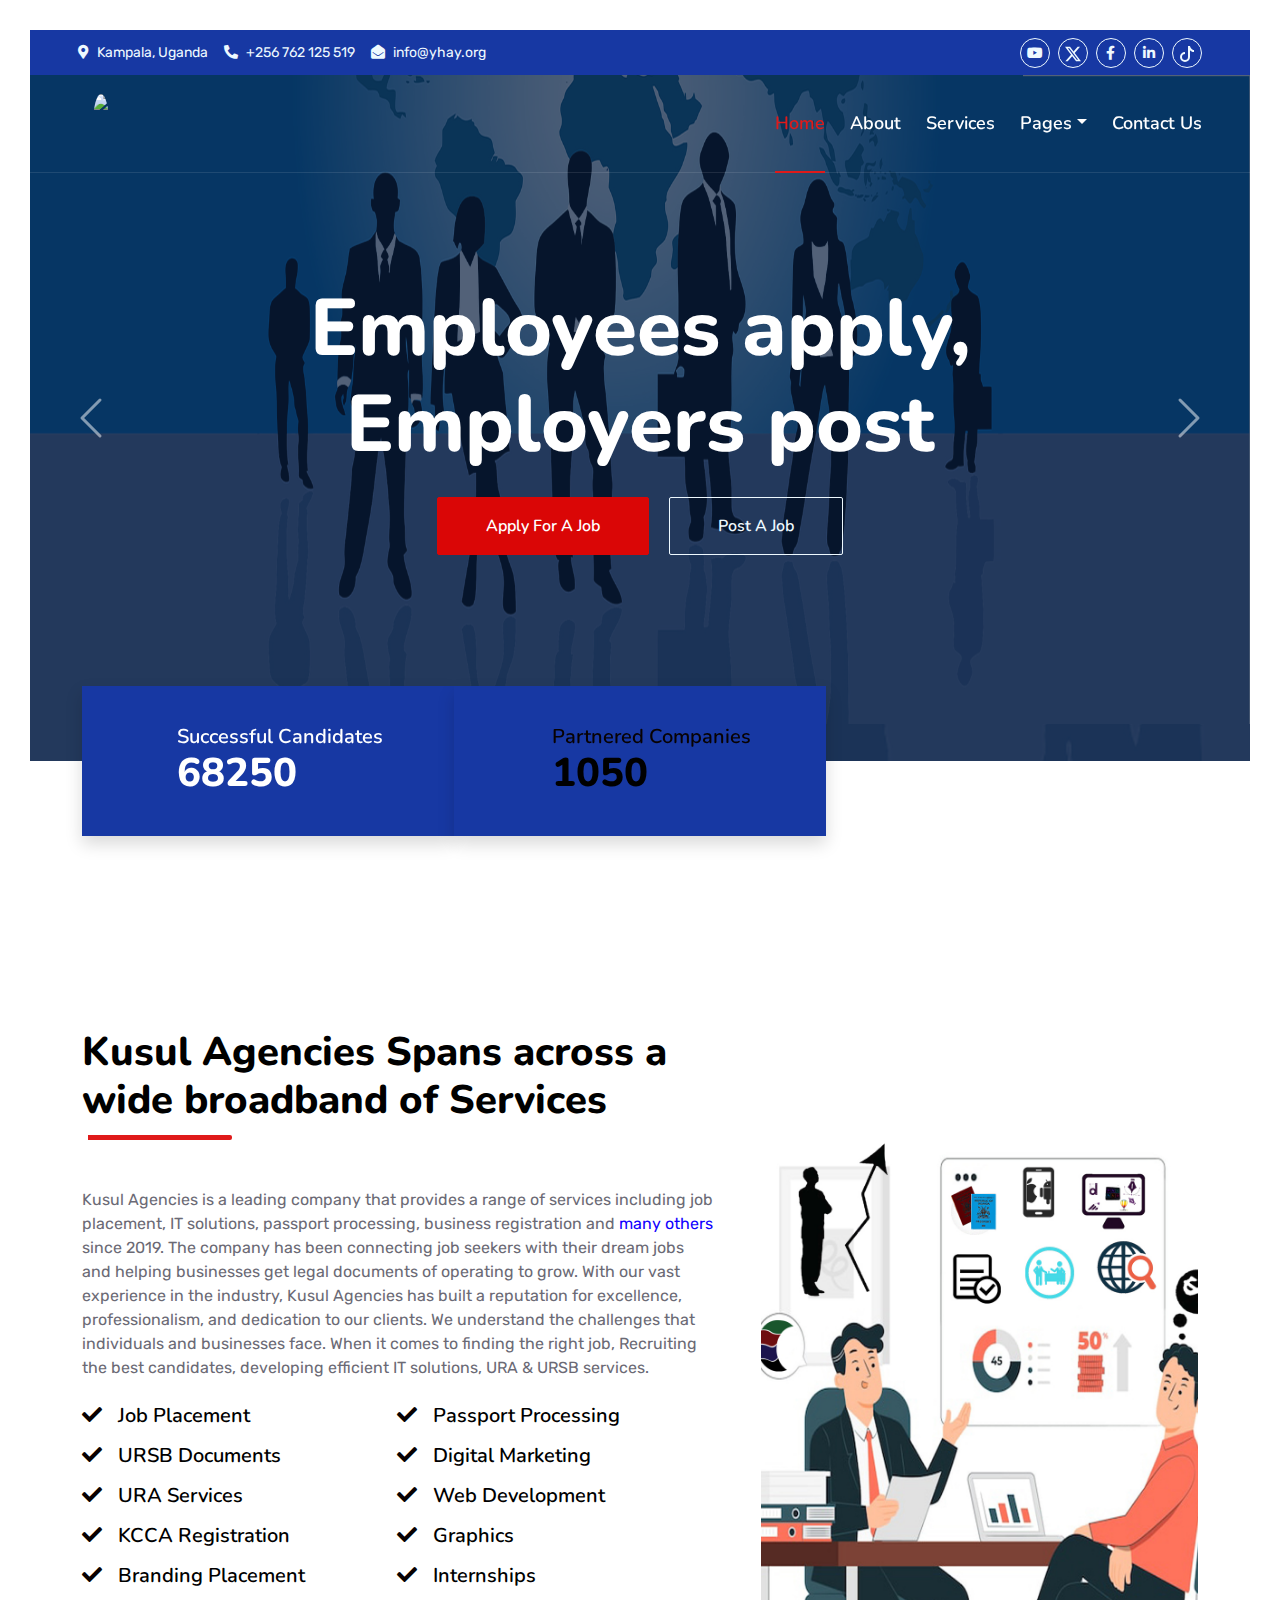
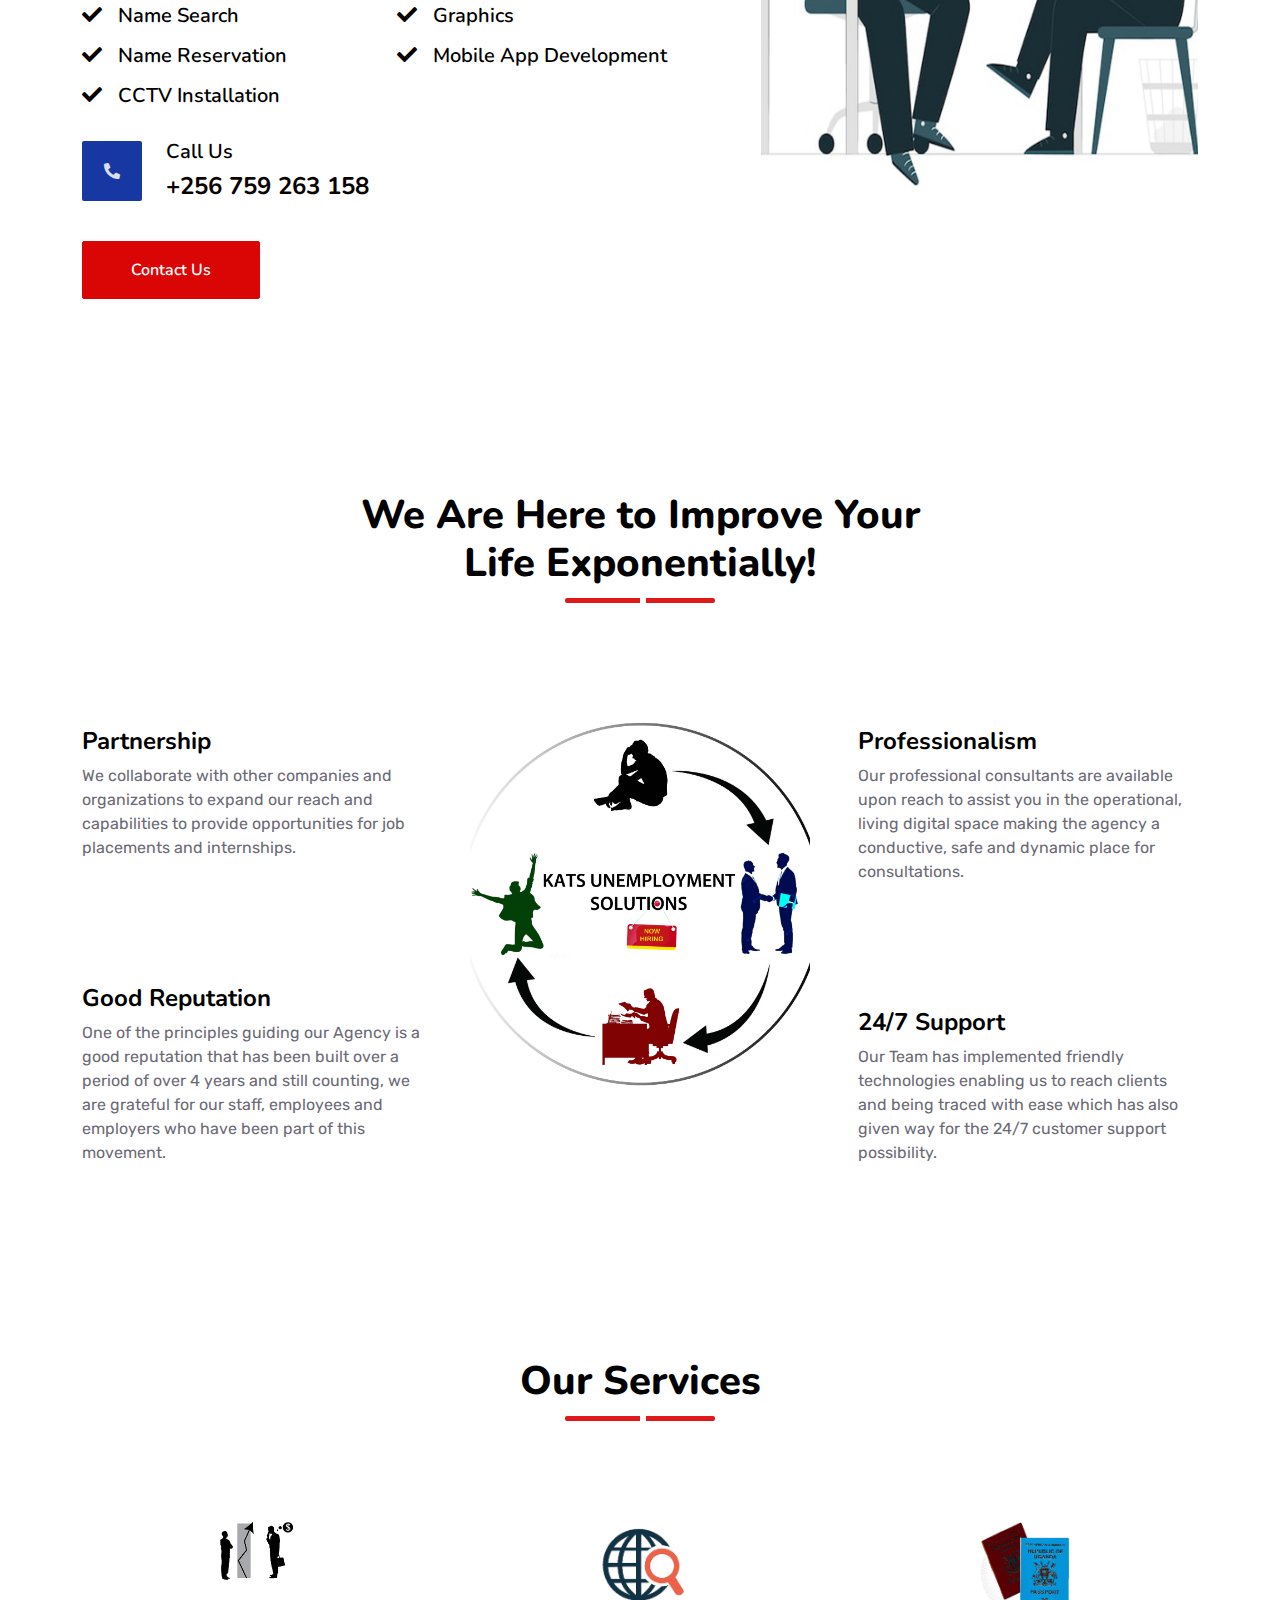
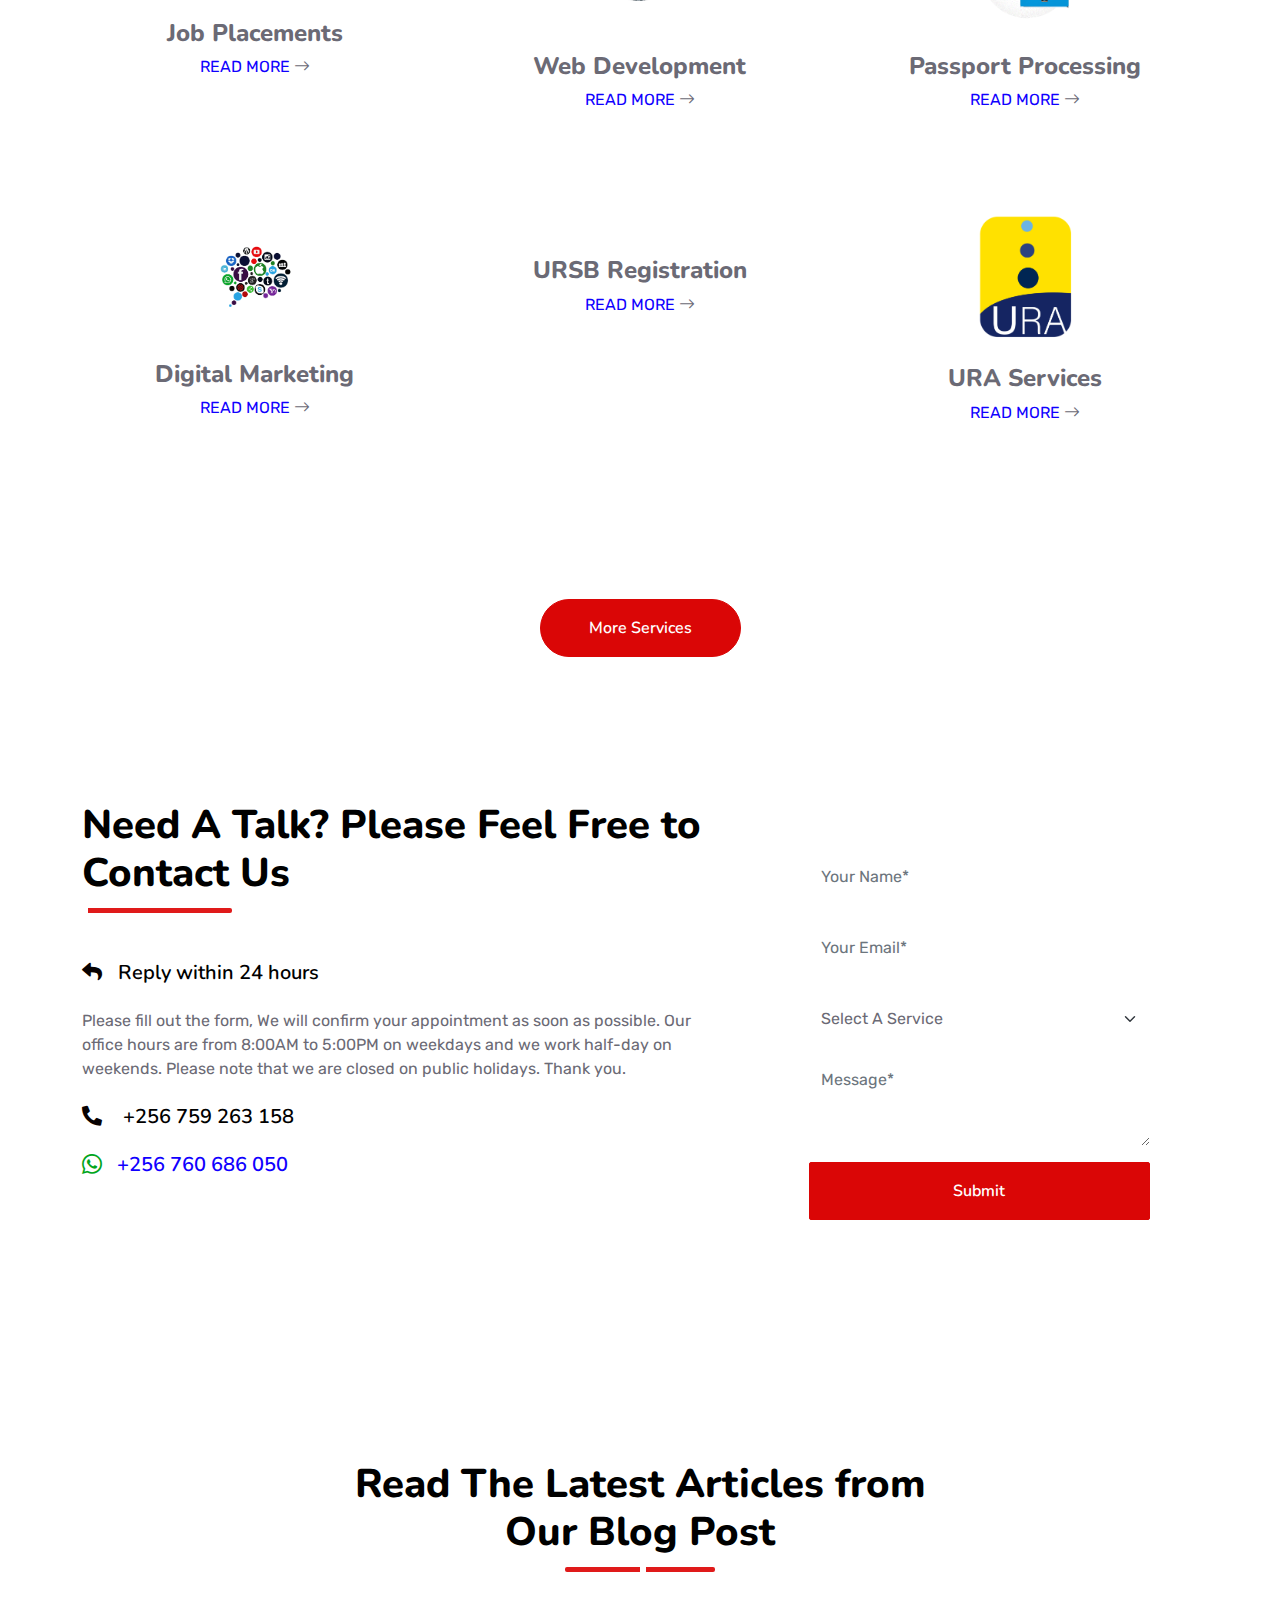
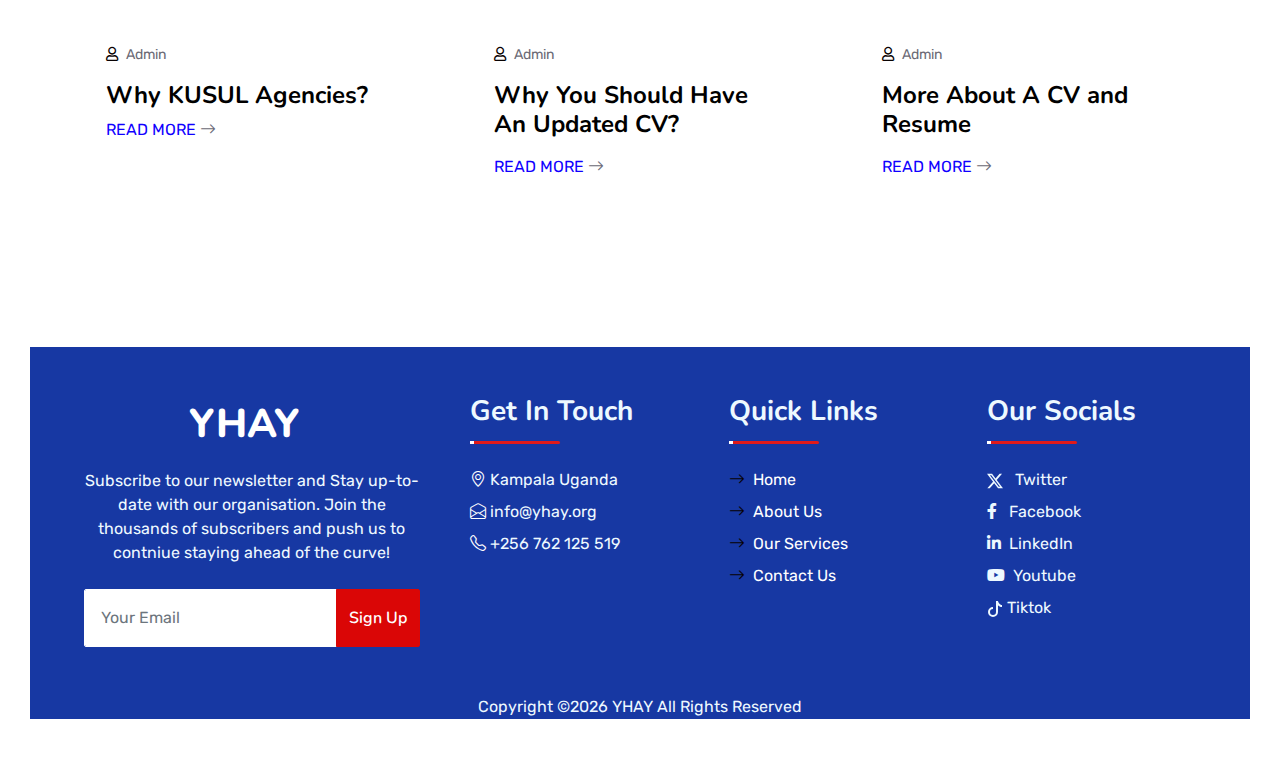
==== commit 4d4f6146: "footer_3" ====
--- a/index.html
+++ b/index.html
@@ -650,10 +650,9 @@
                                 <a class="text-light mb-2" href="https://x.com/YHAYuganda"> <svg xmlns="http://www.w3.org/2000/svg" width="16" height="16" fill="currentColor" class="bi bi-twitter-x" viewBox="0 0 16 16">
                                     <path d="M12.6.75h2.454l-5.36 6.142L16 15.25h-4.937l-3.867-5.07-4.425 5.07H.316l5.733-6.57L0 .75h5.063l3.495 4.633L12.601.75Zm-.86 13.028h1.36L4.323 2.145H2.865z"/>
                                   </svg> &nbsp; Twitter</a>
-                                <a class="text-light mb-2" href="https://www.facebook.com/share/1D3E4xa35F/"><i class="fab fa-facebook-f fw-normal"></i>&nbsp; Facebook</a>
-                                <a class="text-light mb-2" href="https://www.instagram.com/katsunemploymentsolns/"><i class="fab fa-instagram fw-normal"></i>&nbsp; lnstagram</a>
-                                <a class="text-light mb-2" href="www.linkedin.com/in/charity-organization-3a9353350"><i class="fab fa-linkedin-in fw-normal"></i>&nbsp;LinkedIn</a>
-                                <a class="text-light mb-2" href="https://www.youtube.com/@youthhelpagedandyoungug"><i class="fab fa-youtube fw-normal"></i>&nbsp;Youtube </a>
+                                <a class="text-light mb-2" href="https://www.facebook.com/share/1D3E4xa35F/"><i class="fab fa-facebook-f fw-normal"></i> &nbsp; Facebook</a>
+                                <a class="text-light mb-2" href="www.linkedin.com/in/charity-organization-3a9353350"><i class="fab fa-linkedin-in fw-normal"></i> &nbsp;LinkedIn</a>
+                                <a class="text-light mb-2" href="https://www.youtube.com/@youthhelpagedandyoungug"><i class="fab fa-youtube fw-normal"></i> &nbsp;Youtube </a>
                                 <a class="text-light mb-2" href="https://www.tiktok.com/@youthhelpagedandyoungug"><svg xmlns="http://www.w3.org/2000/svg" width="16" height="16" fill="currentColor" class="bi bi-tiktok" viewBox="0 0 16 16">
                                     <path d="M9 0h1.98c.144.715.54 1.617 1.235 2.512C12.895 3.389 13.797 4 15 4v2c-1.753 0-3.07-.814-4-1.829V11a5 5 0 1 1-5-5v2a3 3 0 1 0 3 3V0Z"/>
                                     </svg>&nbsp;Tiktok
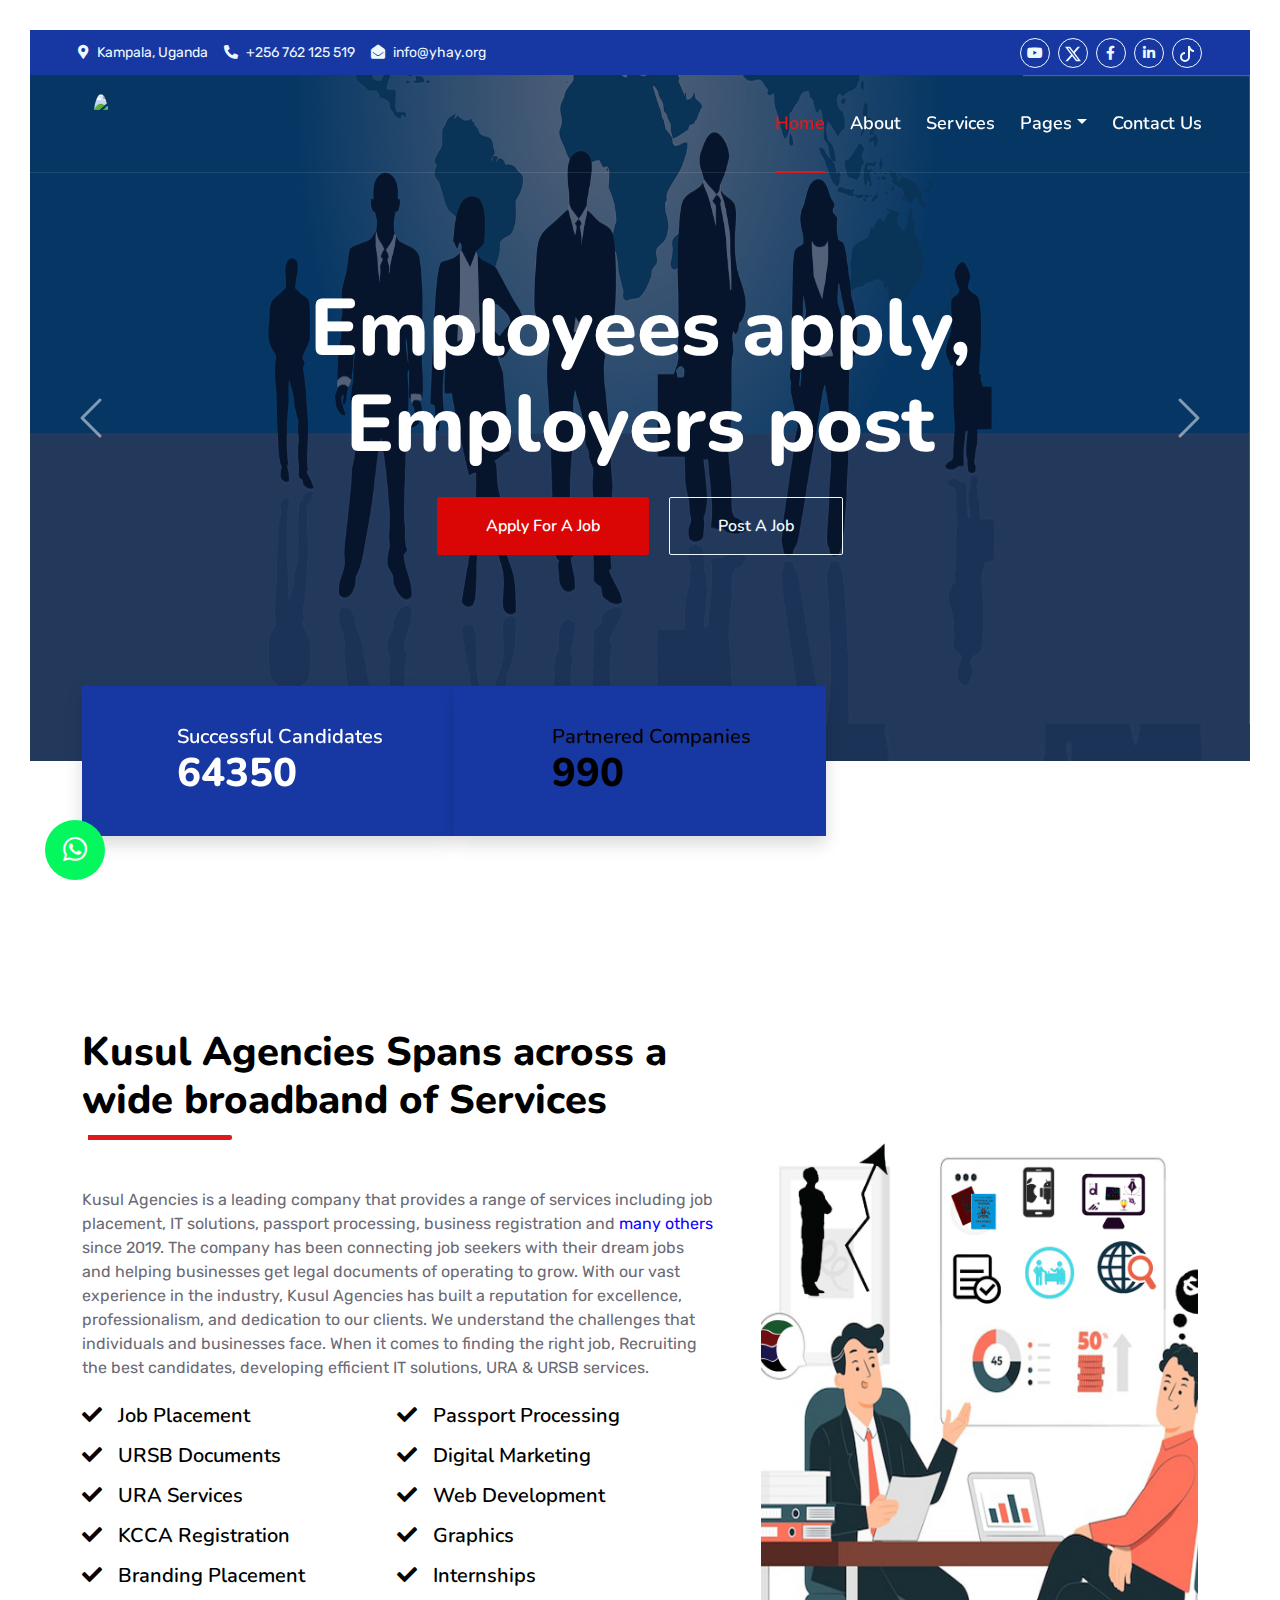
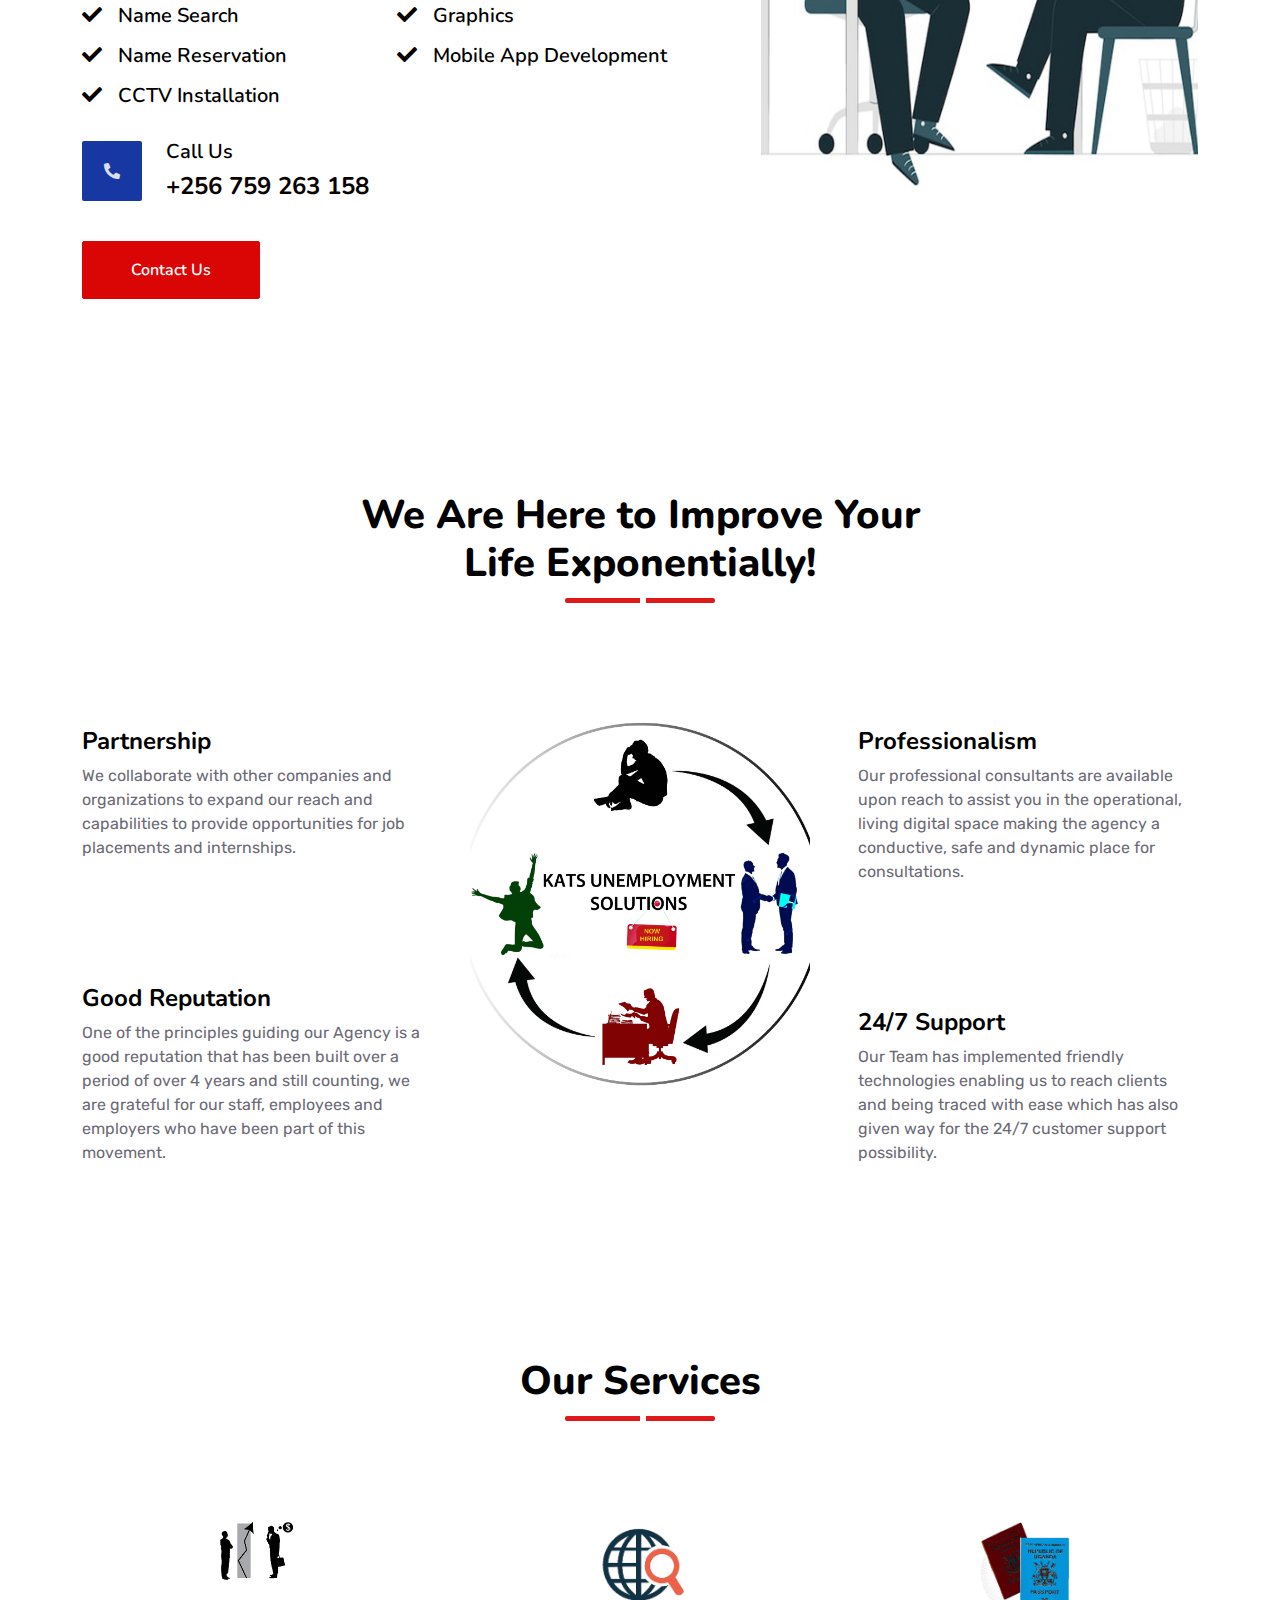
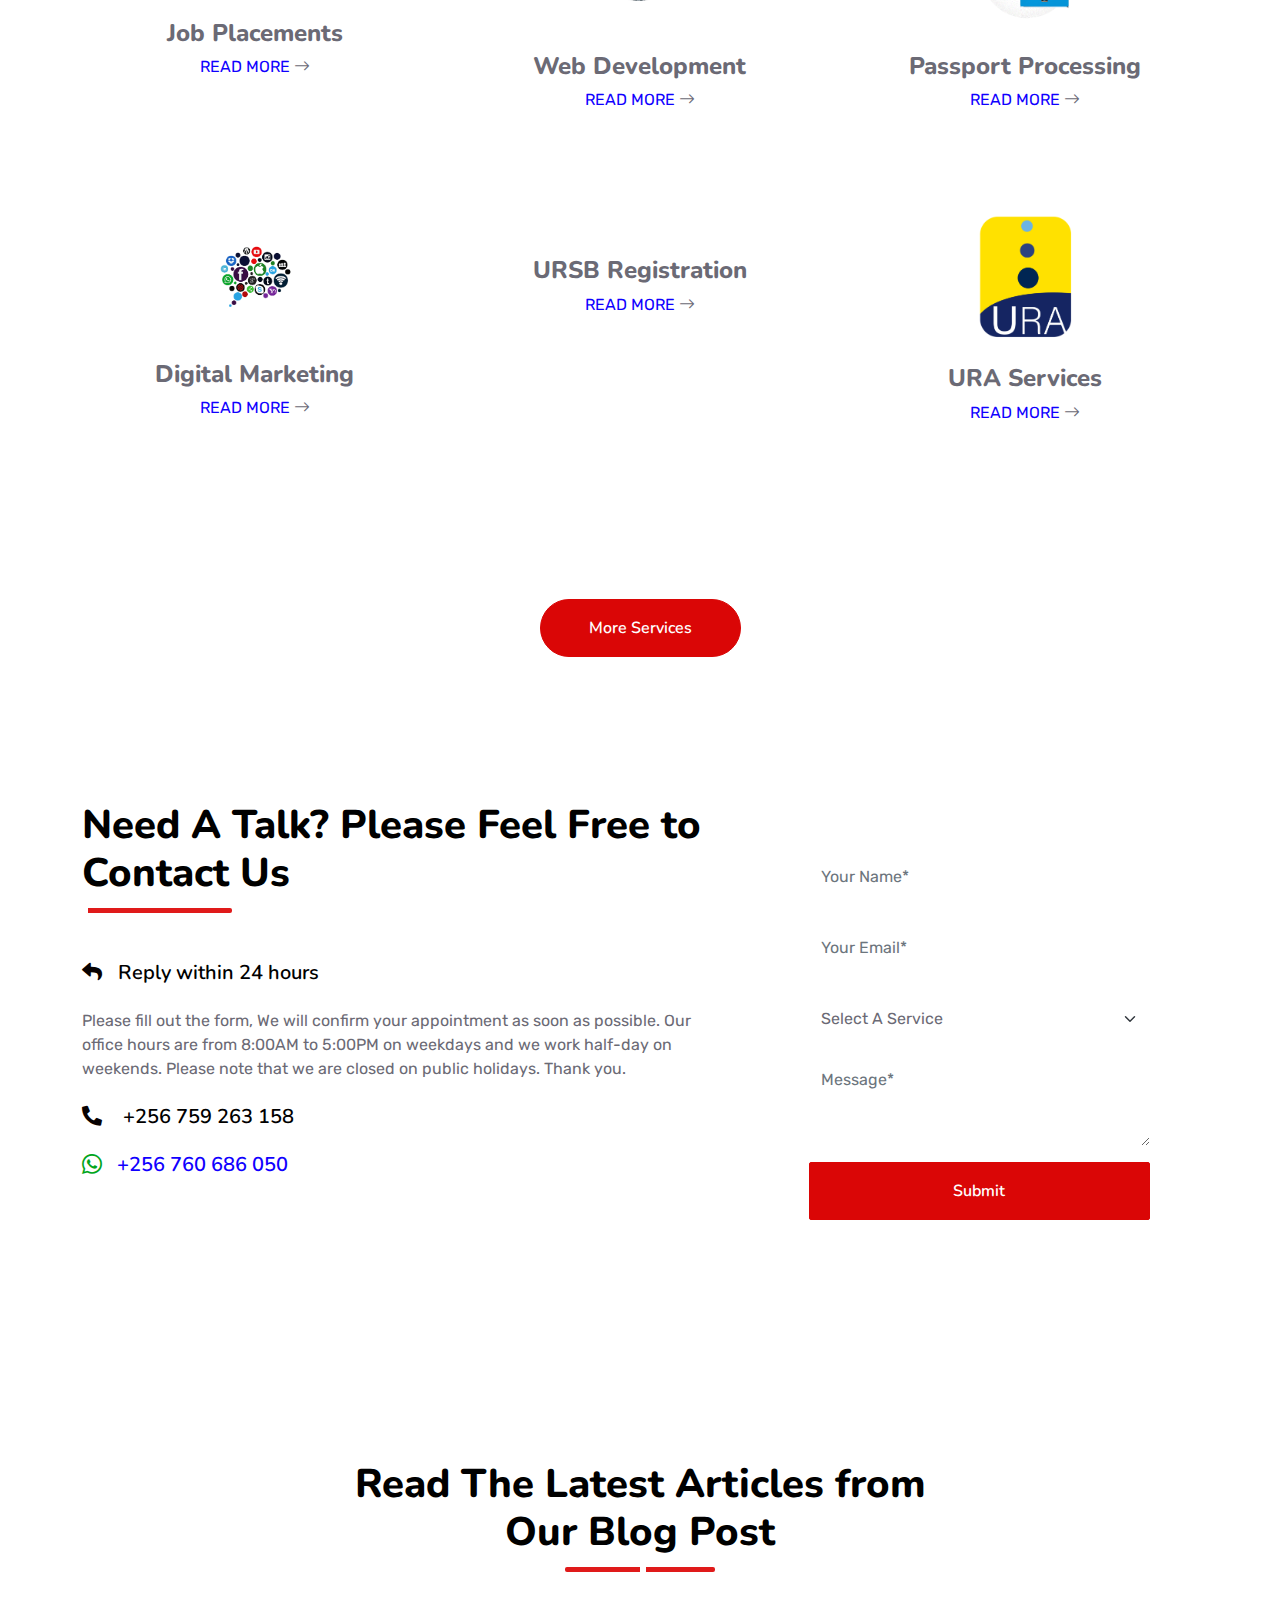
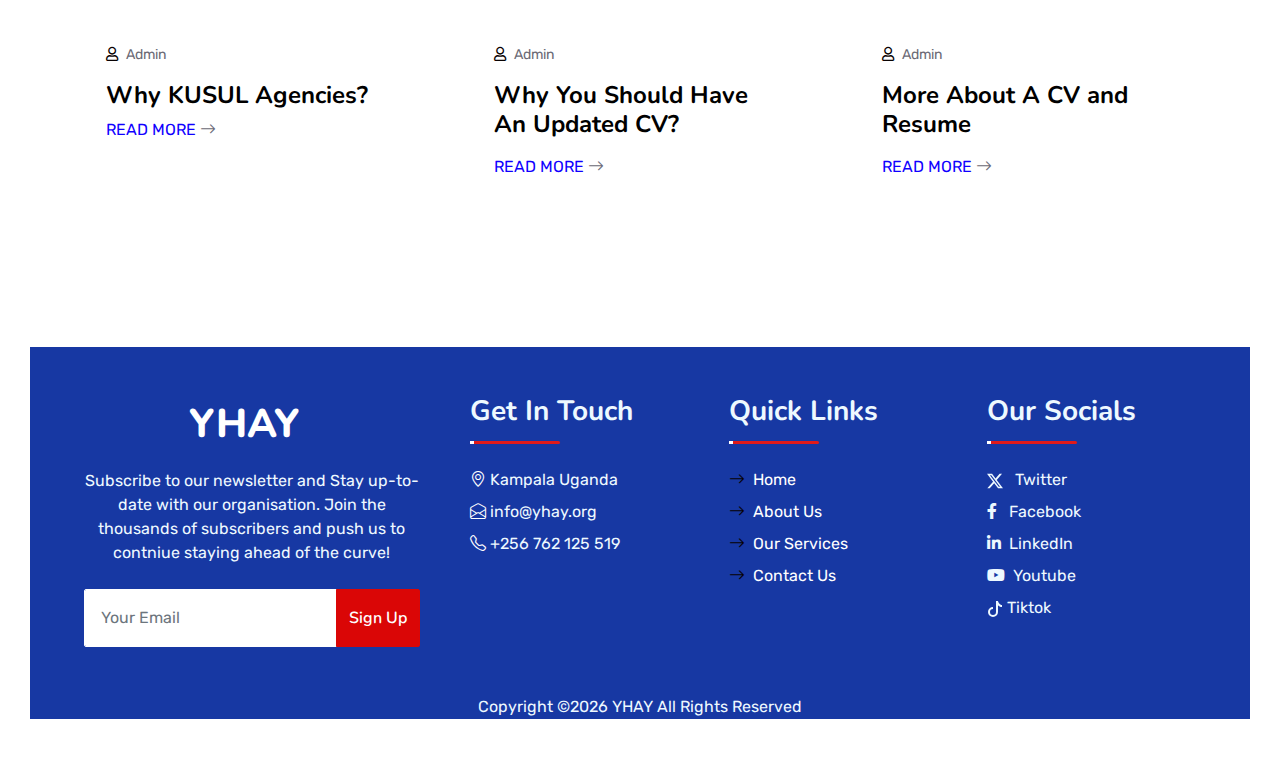
==== commit 3c494bcc: "whatsapp-Button" ====
--- a/index.html
+++ b/index.html
@@ -666,7 +666,10 @@
         <p style="text-align: center"> Copyright &copy;<script>document.write(new Date().getFullYear())</script> YHAY All Rights Reserved</p>
     </div>
     <!-- Footer End -->
-    
+             <!-- whatsapp button  -->
+        <a href="https://api.whatsapp.com/send?phone=256761564268" class="whatsappButton" target="_blank">
+            <i class="bi bi-whatsapp"></i>
+        </a>
 
     <!-- Back to Top -->
     <a href="#" class="btn btn-lg btn-primary btn-lg-rounded back-to-top"><i class="bi bi-arrow-up"></i></a>
--- a/css/style.css
+++ b/css/style.css
@@ -11,7 +11,23 @@
     background-color: #ffffffd9 !important;
 }
 
-
+/* whatsapp button */
+.whatsappButton {
+    position: fixed;
+    left: 45px;
+    bottom: 20px;
+    z-index: 99;
+    width: 60px;
+    height: 60px;
+    background-color: #04f85d;
+    border-radius: 50%;
+    display: flex;
+    justify-content: center;
+    align-items: center;
+    color: #fff;
+    font-size: 24px;
+    text-decoration: none;
+}
 
 a {
     color: #1000ff;
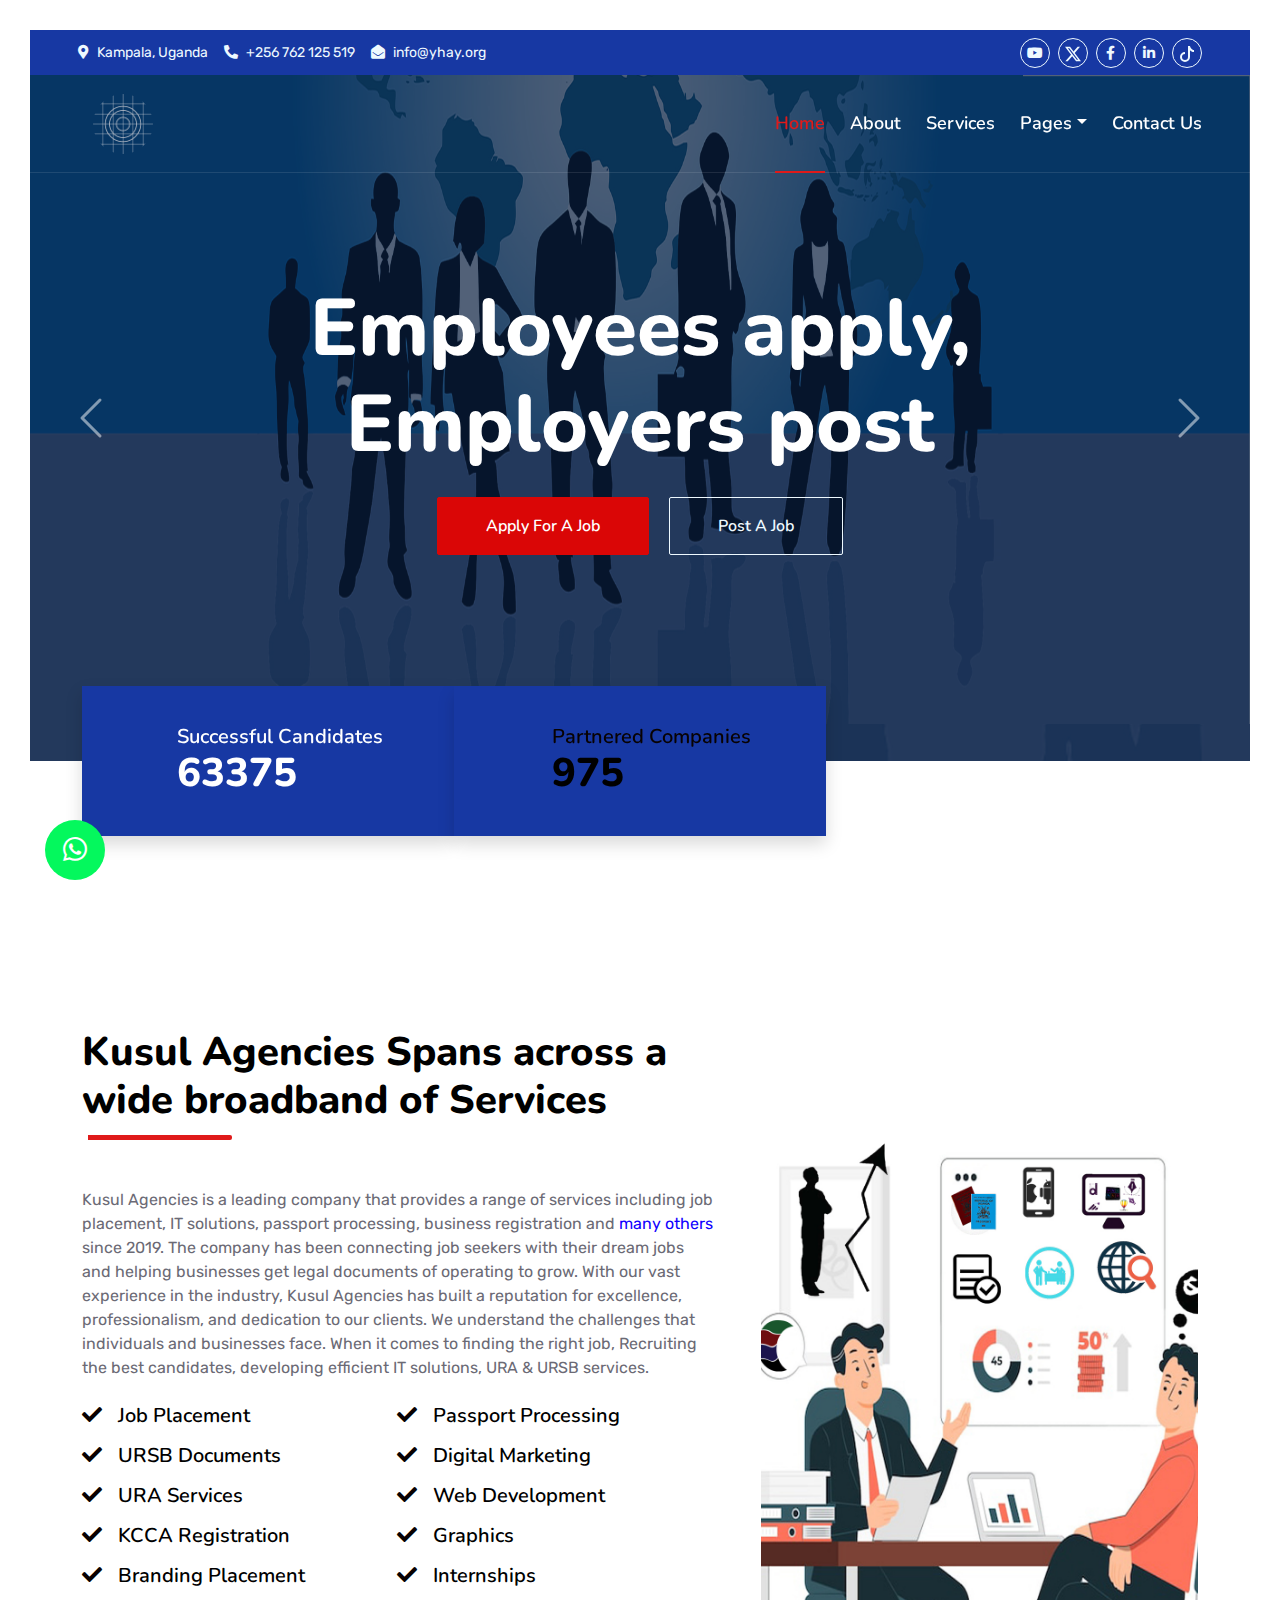
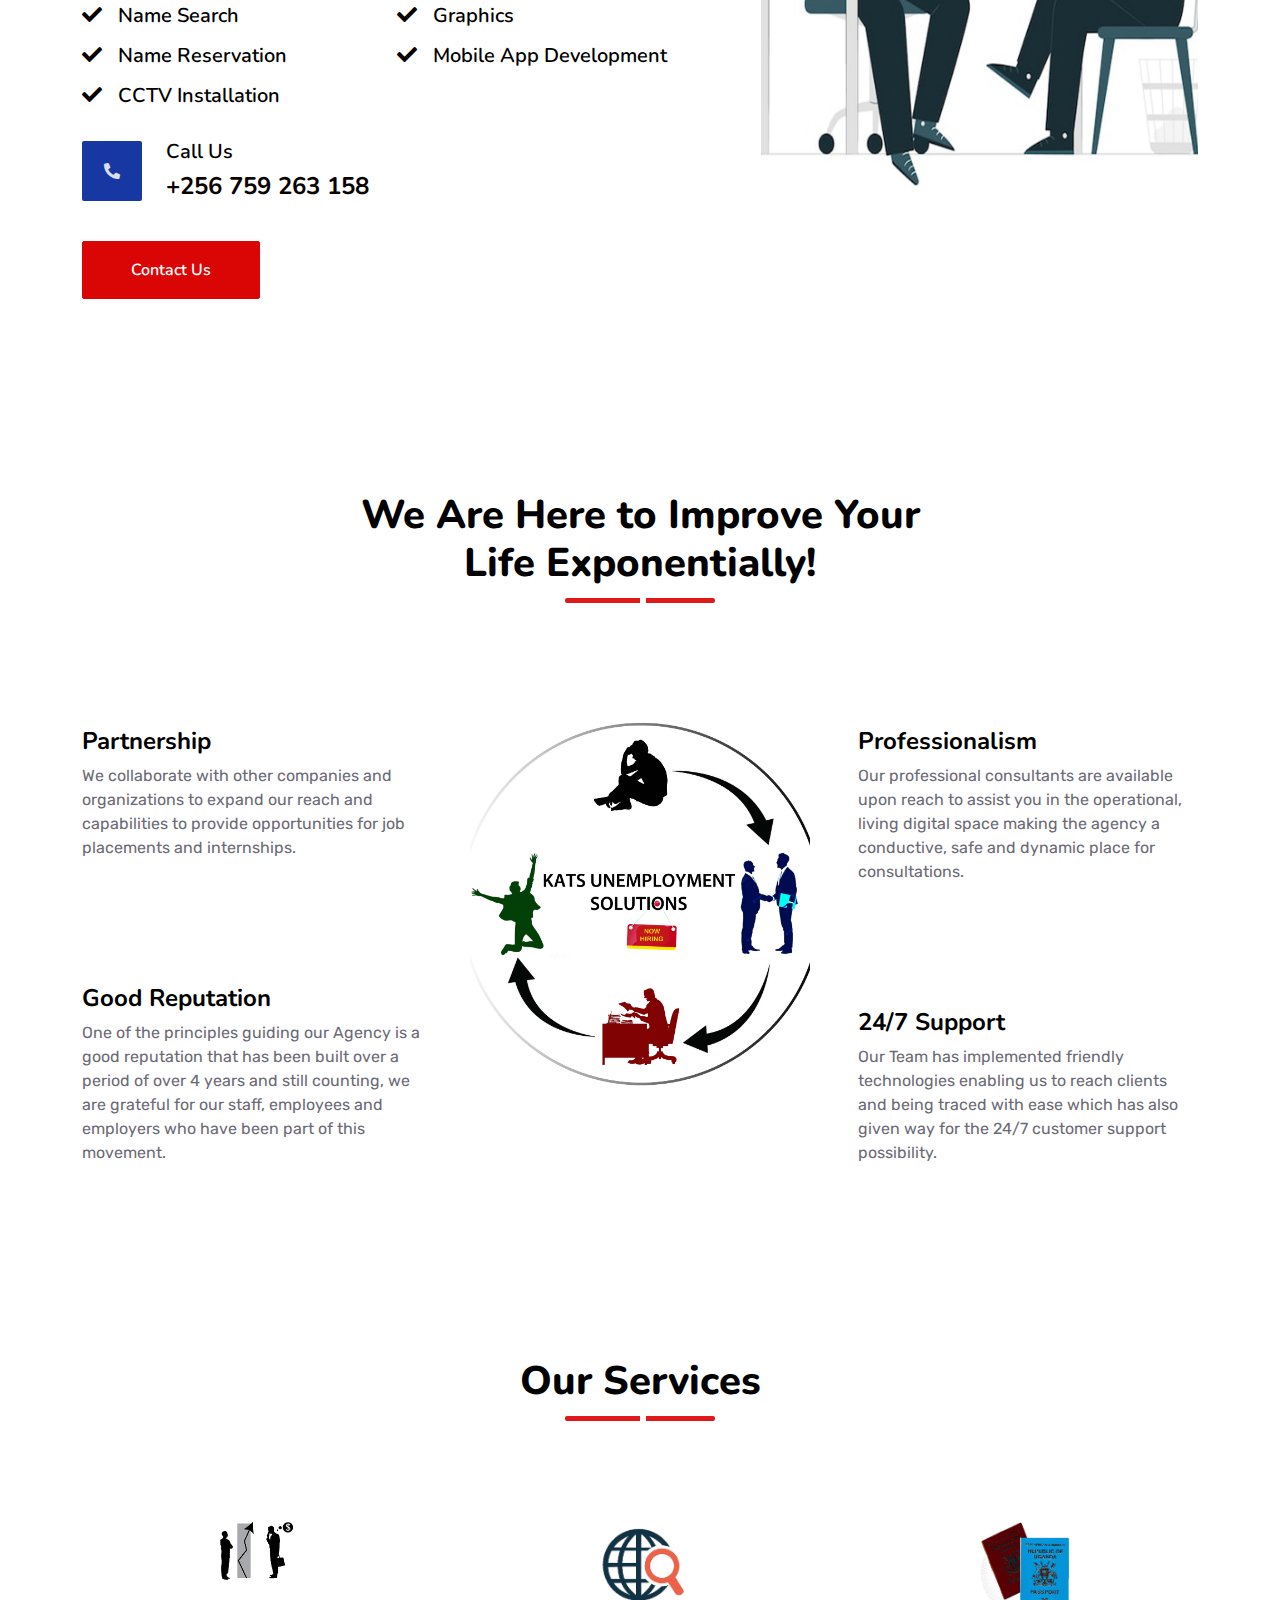
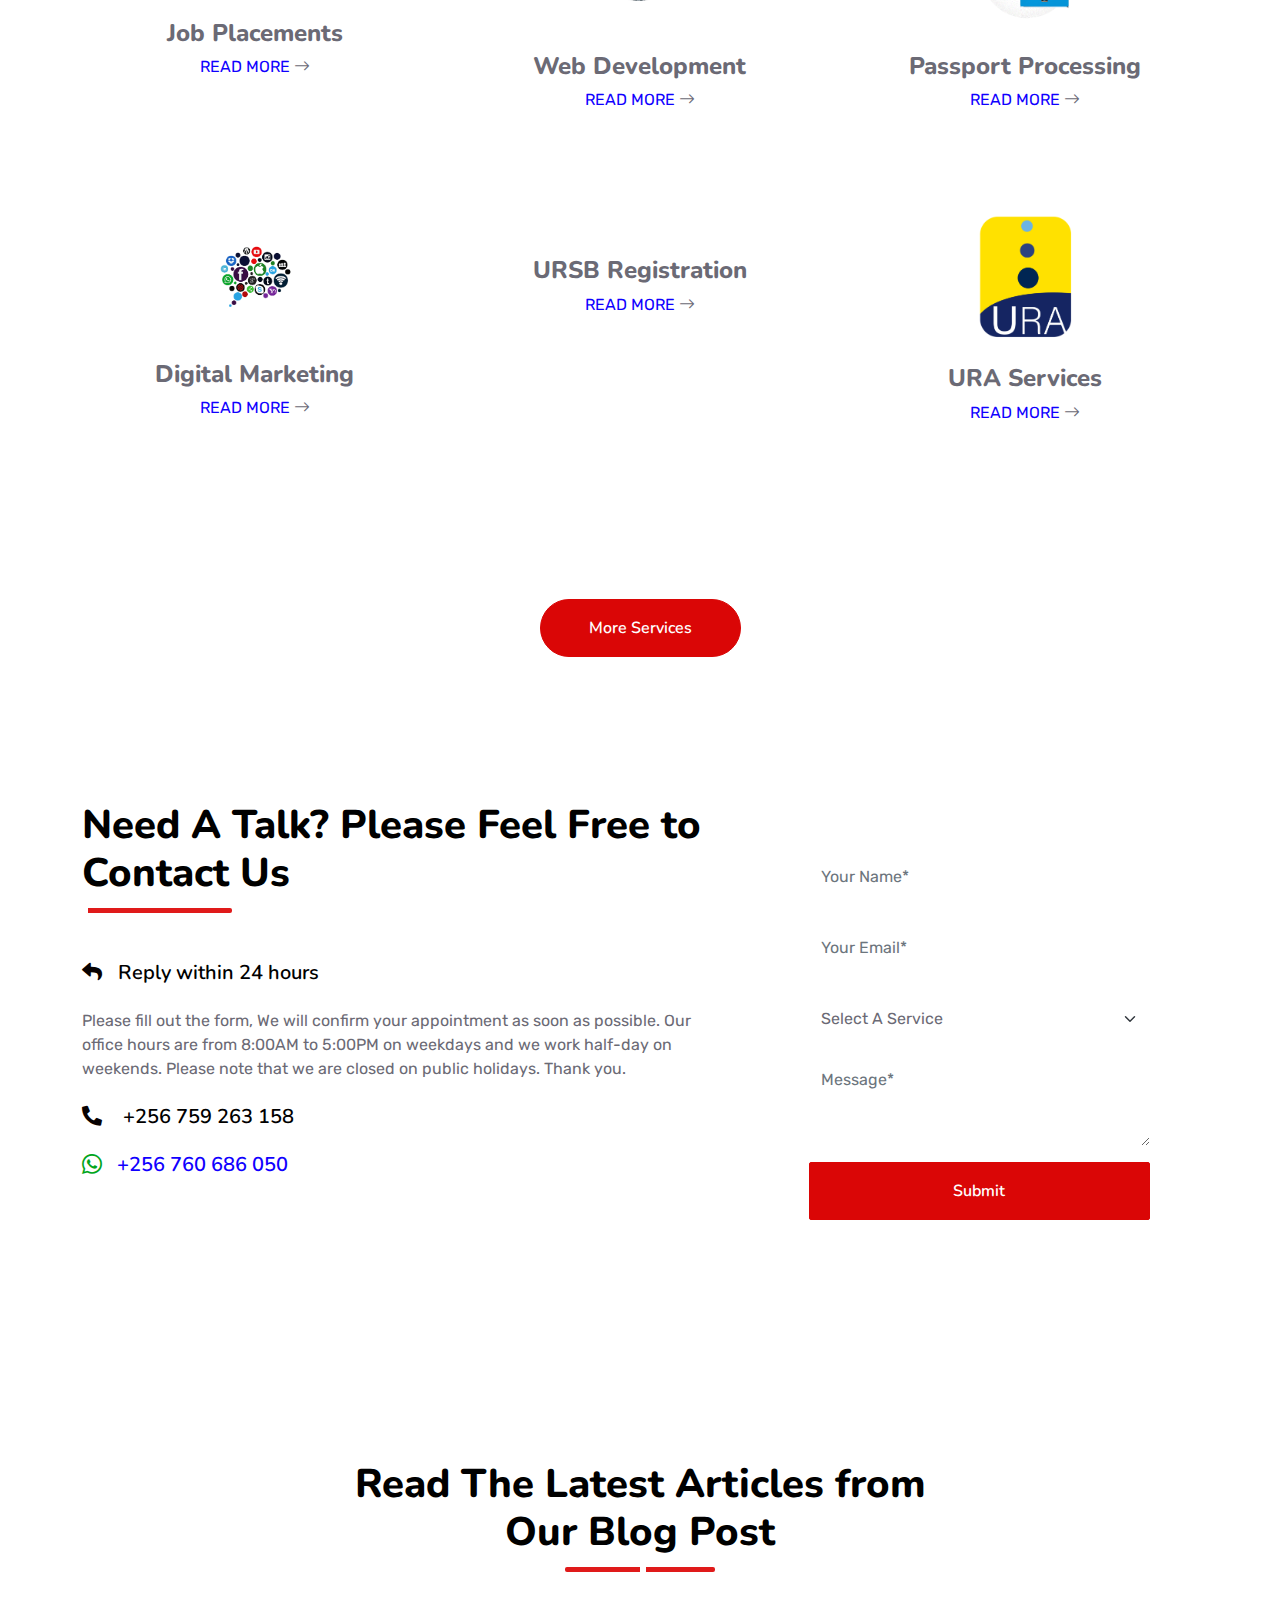
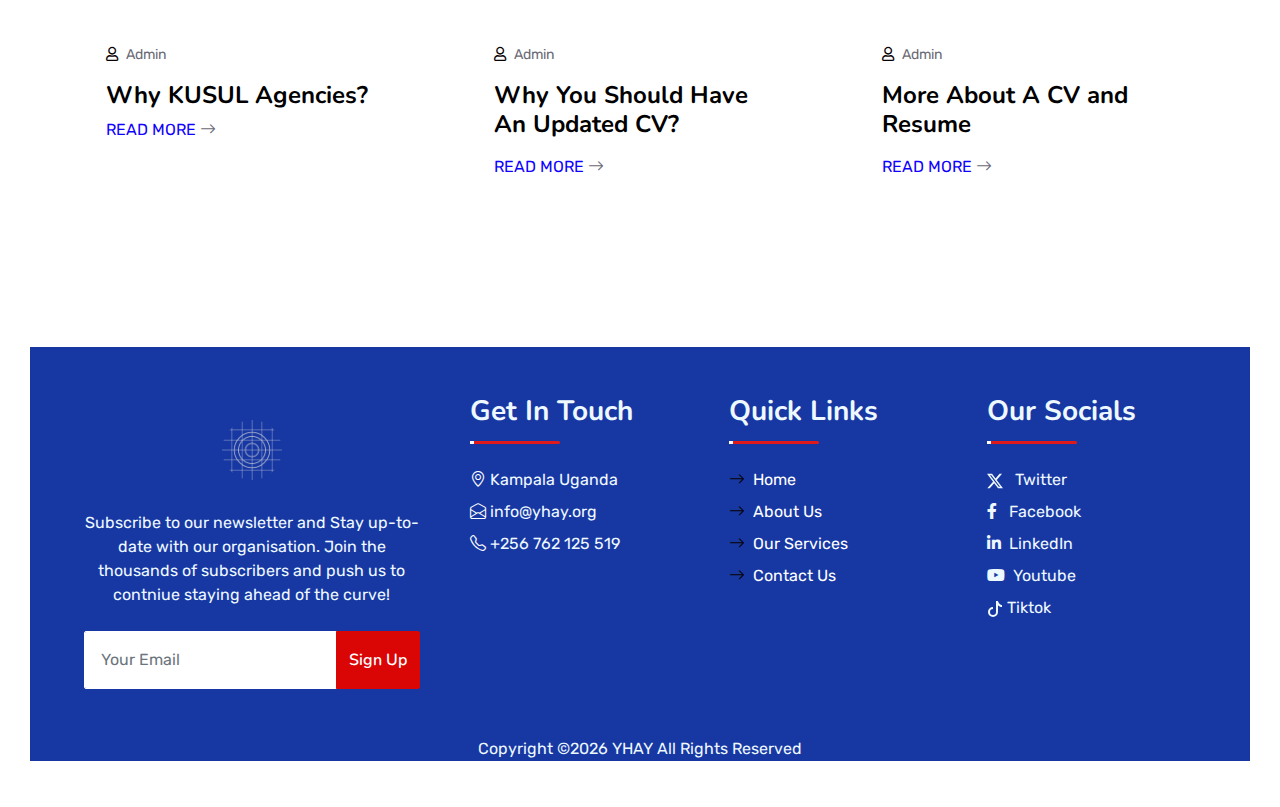
==== commit da77f94c: "we-go-footer" ====
--- a/index.html
+++ b/index.html
@@ -596,7 +596,7 @@
                 <div class="col-lg-4 col-md-12 pt-5 mb-5">
                     <div class="d-flex flex-column align-items-center justify-content-center text-center h-100">
                         <a href="index.html" class="navbar-brand">
-                            <h1 class="m-0 text-white"></i>YHAY </h1>
+                            <a href="index.html"><img id="logo" src="img/logo.png"></a>
                         </a>
                         <p class="mt-3 mb-4">Subscribe to our newsletter and Stay up-to-date with our organisation.
                             Join the thousands of subscribers and push us to contniue staying ahead of the curve!</p>
@@ -651,7 +651,7 @@
                                     <path d="M12.6.75h2.454l-5.36 6.142L16 15.25h-4.937l-3.867-5.07-4.425 5.07H.316l5.733-6.57L0 .75h5.063l3.495 4.633L12.601.75Zm-.86 13.028h1.36L4.323 2.145H2.865z"/>
                                   </svg> &nbsp; Twitter</a>
                                 <a class="text-light mb-2" href="https://www.facebook.com/share/1D3E4xa35F/"><i class="fab fa-facebook-f fw-normal"></i> &nbsp; Facebook</a>
-                                <a class="text-light mb-2" href="www.linkedin.com/in/charity-organization-3a9353350"><i class="fab fa-linkedin-in fw-normal"></i> &nbsp;LinkedIn</a>
+                                <a class="text-light mb-2" href="https://www.linkedin.com/in/charity-organization-3a9353350"><i class="fab fa-linkedin-in fw-normal"></i> &nbsp;LinkedIn</a>
                                 <a class="text-light mb-2" href="https://www.youtube.com/@youthhelpagedandyoungug"><i class="fab fa-youtube fw-normal"></i> &nbsp;Youtube </a>
                                 <a class="text-light mb-2" href="https://www.tiktok.com/@youthhelpagedandyoungug"><svg xmlns="http://www.w3.org/2000/svg" width="16" height="16" fill="currentColor" class="bi bi-tiktok" viewBox="0 0 16 16">
                                     <path d="M9 0h1.98c.144.715.54 1.617 1.235 2.512C12.895 3.389 13.797 4 15 4v2c-1.753 0-3.07-.814-4-1.829V11a5 5 0 1 1-5-5v2a3 3 0 1 0 3 3V0Z"/>
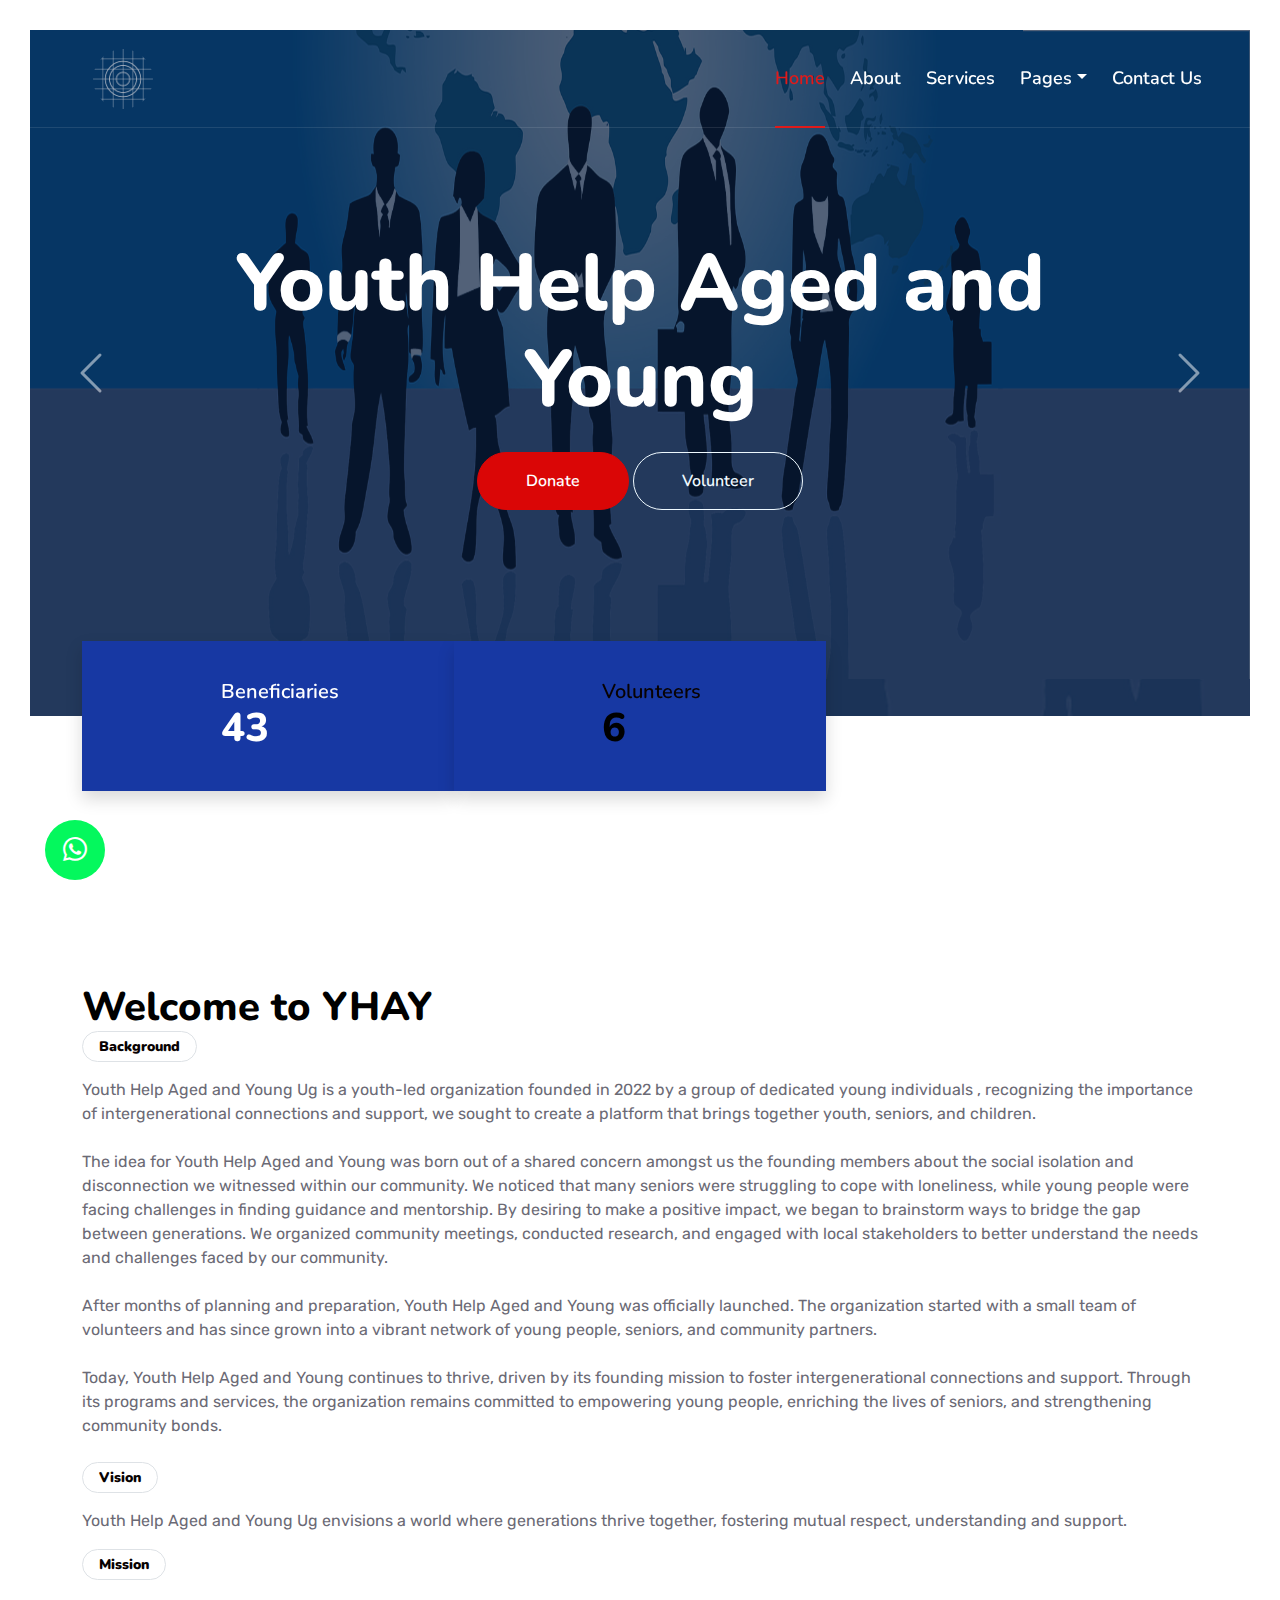
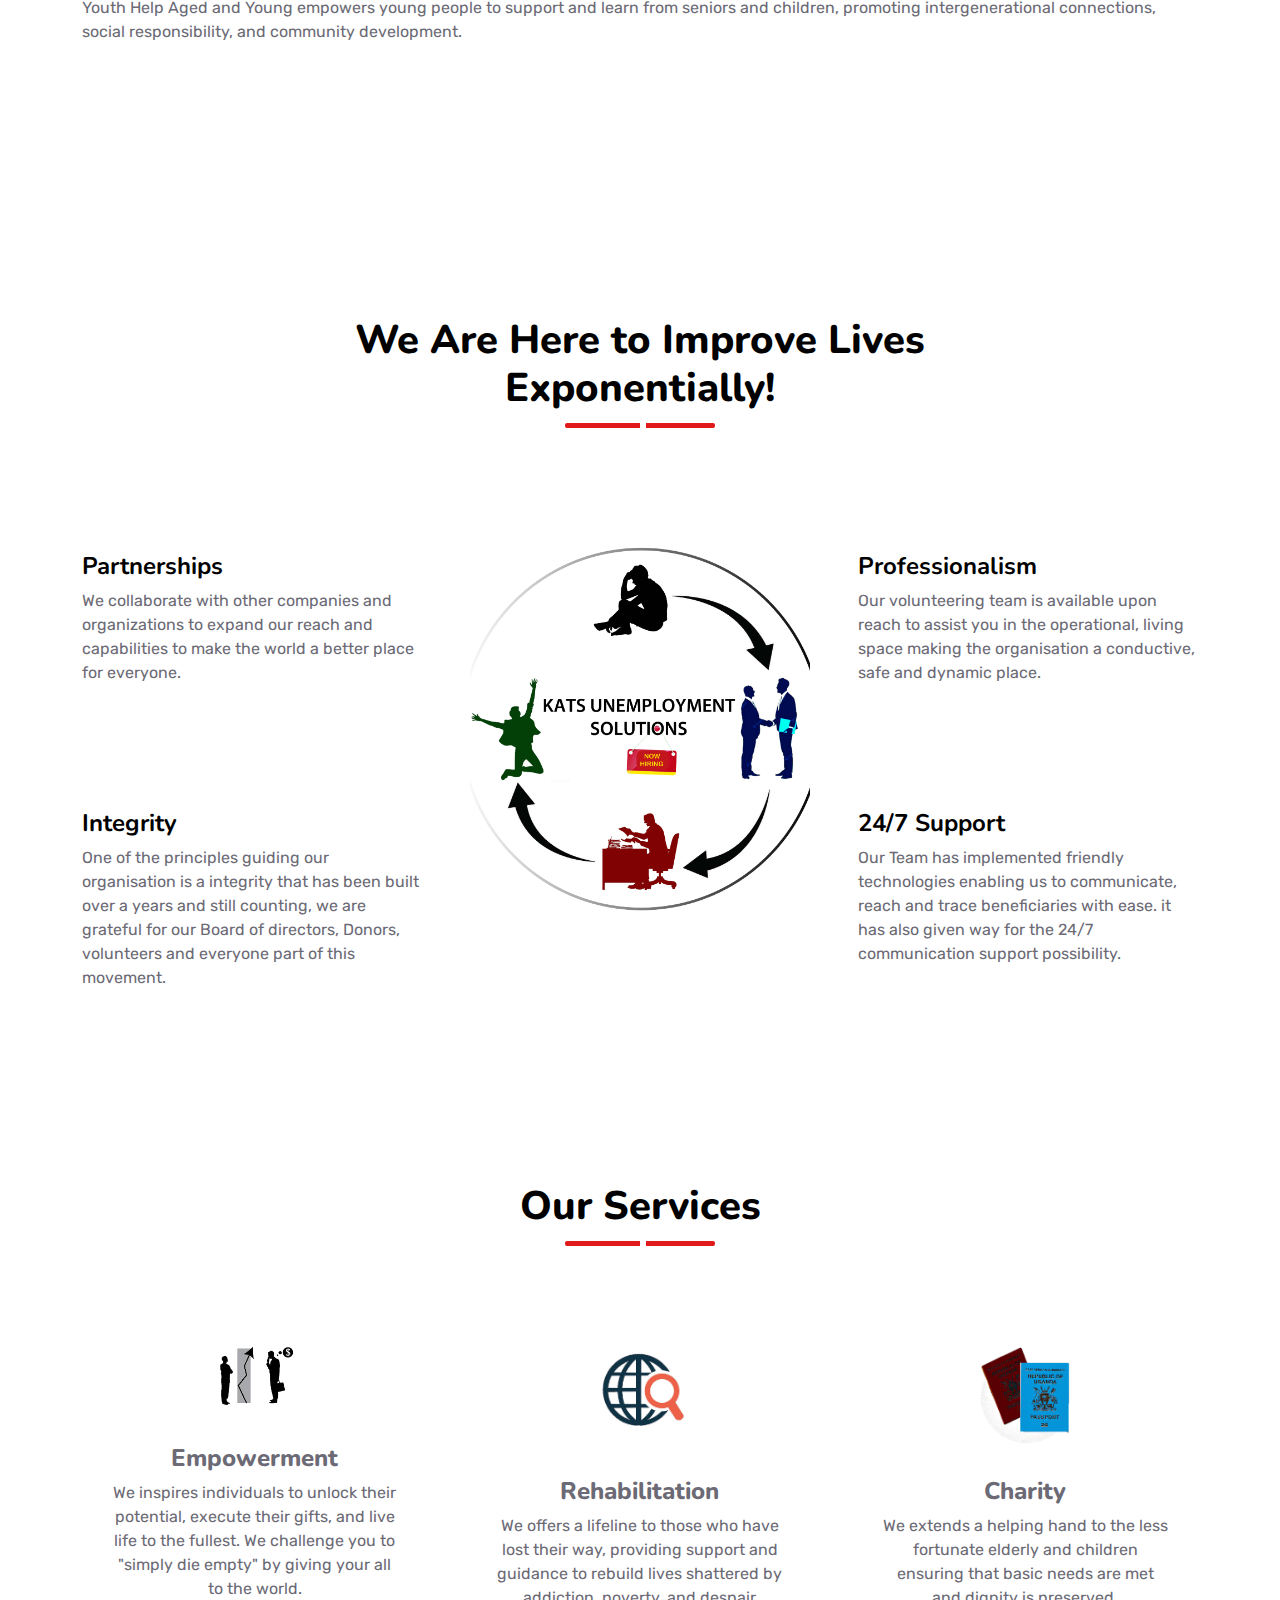
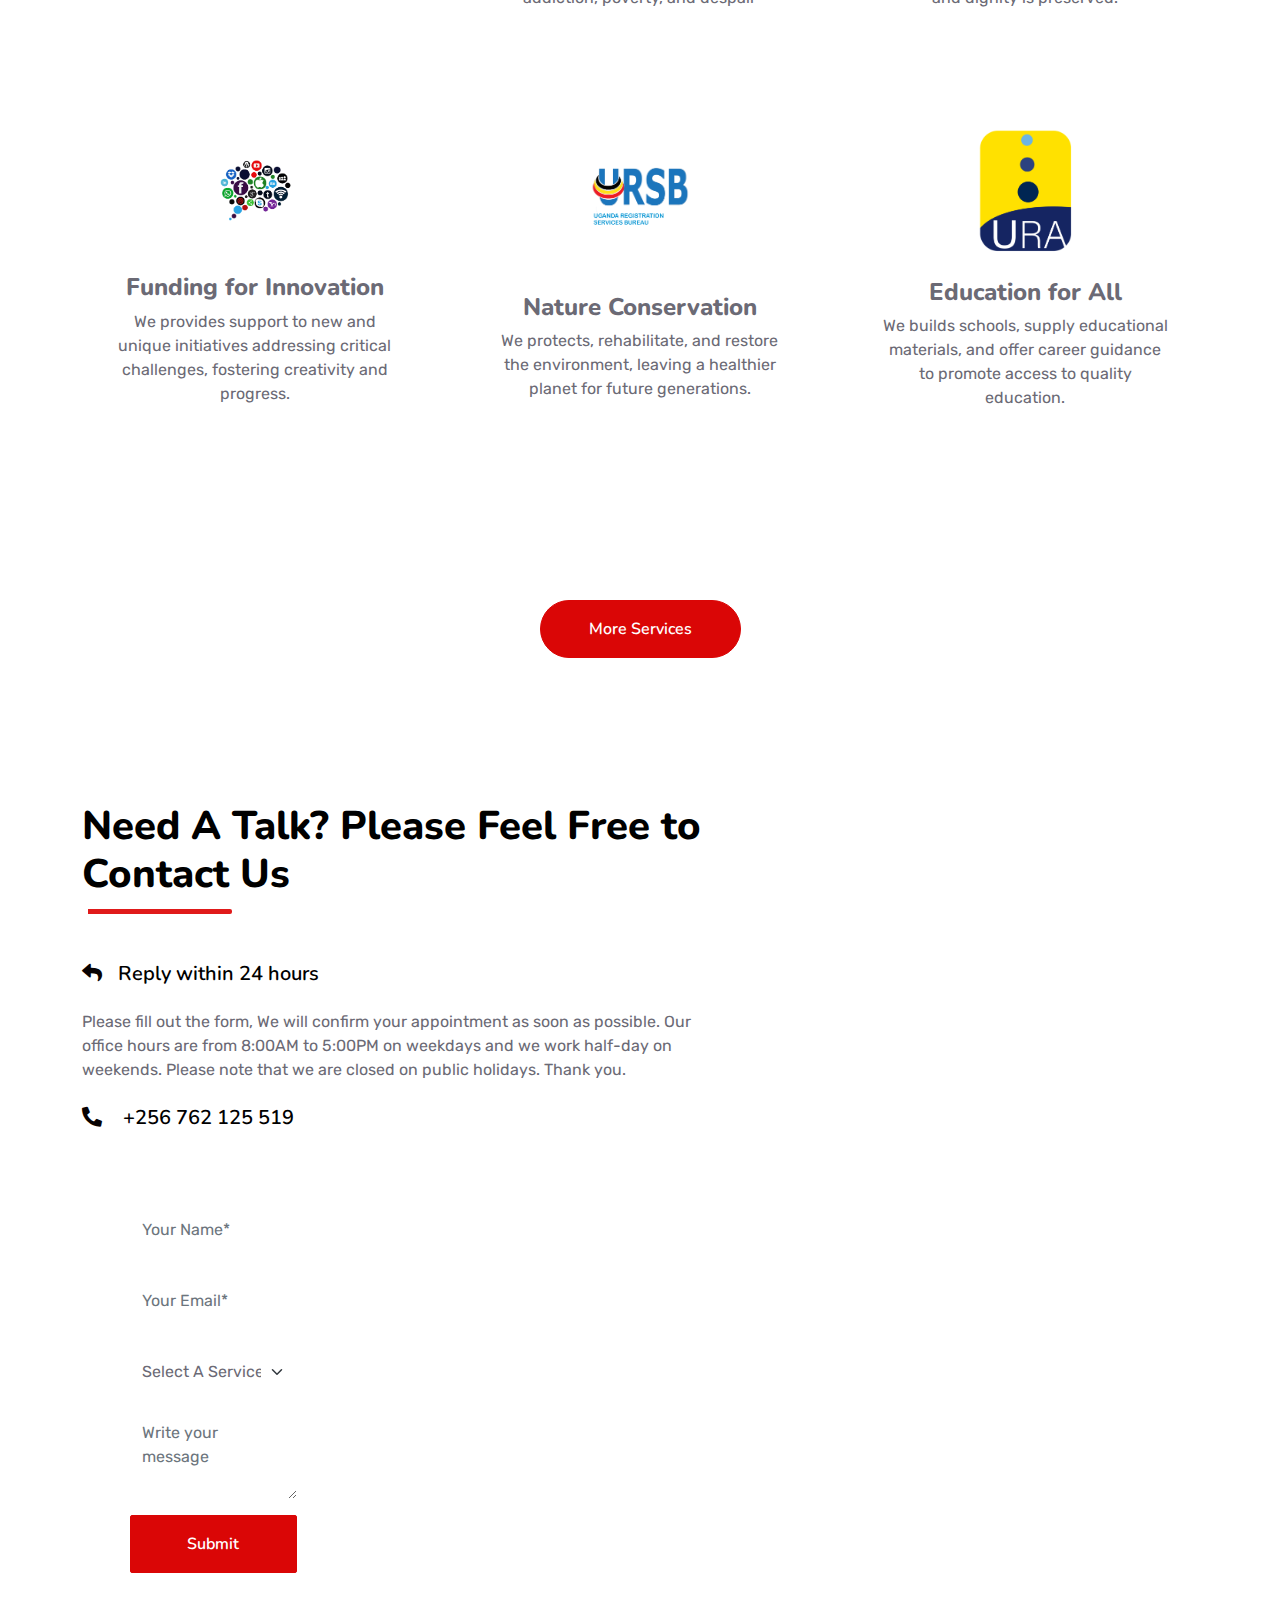
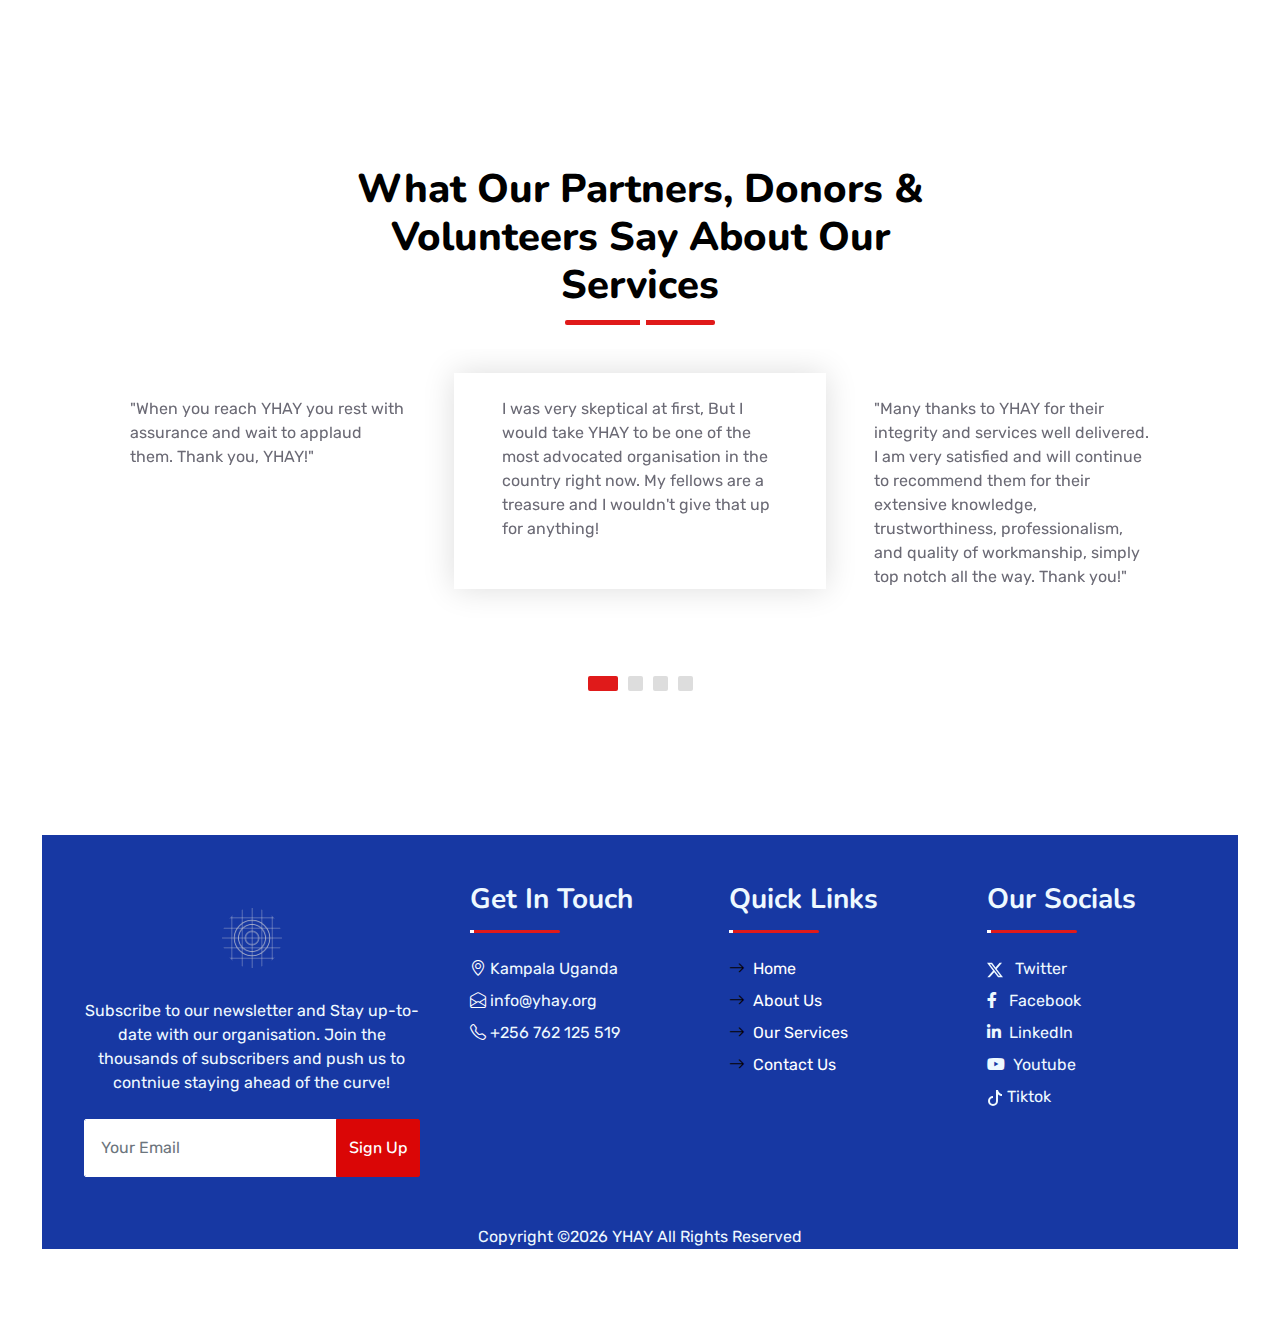
==== commit d03d032d: "send pv4" ====
--- a/index.html
+++ b/index.html
@@ -3,7 +3,7 @@
 
 <head>
     <meta charset="utf-8">
-    <title> Youth-Help-Aged-And-Young</title>
+    <title> YHAY | Home</title>
     <meta content="width=device-width, initial-scale=1.0" name="viewport">
     <meta content="Kusul Agencies   " name="keywords">
     <meta content="Kats unemployment" name="description">
@@ -32,34 +32,7 @@
 </head>
 
 <body>
-    <!-- Topbar Start -->
-    <div class="container-fluid bg-dark px-5 d-none d-lg-block">
-        <div class="row gx-0">
-            <div class="col-lg-8 text-center text-lg-start mb-2 mb-lg-0">
-                <div class="d-inline-flex align-items-center" style="height: 45px;">
-                    <small class="me-3 text-light"><i class="fa fa-map-marker-alt me-2"></i>Kampala, Uganda </small>
-                    <small class="me-3 text-light"><i class="fa fa-phone-alt me-2"></i>+256 762 125 519</small>
-                    <small class="text-light"><i class="fa fa-envelope-open me-2"></i>info@yhay.org</small>
-                </div>
-            </div>
-            <div class="col-lg-4 text-center text-lg-end">
-                <div class="d-inline-flex align-items-center" style="height: 45px;">
-                    <a class="btn btn-sm btn-outline-light btn-sm-square rounded-circle me-2" href="https://www.youtube.com/@youthhelpagedandyoungug"><i class="fab fa-youtube fw-normal"></i></a>
-                    <a class="btn btn-sm btn-outline-light btn-sm-square rounded-circle me-2" href="https://x.com/YHAYuganda"><svg xmlns="http://www.w3.org/2000/svg" width="16" height="16" fill="currentColor" class="bi bi-twitter-x" viewBox="0 0 16 16">
-                        <path d="M12.6.75h2.454l-5.36 6.142L16 15.25h-4.937l-3.867-5.07-4.425 5.07H.316l5.733-6.57L0 .75h5.063l3.495 4.633L12.601.75Zm-.86 13.028h1.36L4.323 2.145H2.865z"/>
-                      </svg></a>
-                    <a class="btn btn-sm btn-outline-light btn-sm-square rounded-circle me-2" href="https://www.facebook.com/share/1D3E4xa35F/"><i class="fab fa-facebook-f fw-normal"></i></a>
-                    <a class="btn btn-sm btn-outline-light btn-sm-square rounded-circle me-2" href="https://www.linkedin.com/in/charity-organization-3a9353350"><i class="fab fa-linkedin-in fw-normal"></i></a>
-                    <a class="btn btn-sm btn-outline-light btn-sm-square rounded-circle" href="https://www.tiktok.com/@katsunemployment"><svg xmlns="http://www.w3.org/2000/svg" width="16" height="16" fill="currentColor" class="bi bi-tiktok" viewBox="0 0 16 16">
-                    <path d="M9 0h1.98c.144.715.54 1.617 1.235 2.512C12.895 3.389 13.797 4 15 4v2c-1.753 0-3.07-.814-4-1.829V11a5 5 0 1 1-5-5v2a3 3 0 1 0 3 3V0Z"/>
-                    </svg></a>
-                </div>
-            </div>
-        </div>
-    </div>
-    <!-- Topbar End -->
-
-
+   
     <!-- Navbar & Carousel Start -->
     <div class="container-fluid position-relative p-0">
         <nav class="navbar navbar-expand-lg navbar-dark px-5 py-3 py-lg-0">
@@ -72,22 +45,13 @@
                     <a href="index.html" class="nav-item nav-link active">Home</a>
                     <a href="about.html" class="nav-item nav-link">About</a>
                     <a href="service.html" class="nav-item nav-link">Services</a>
-                    <!-- <div class="nav-item dropdown">
-                        <a href="#" class="nav-link dropdown-toggle" data-bs-toggle="dropdown">Jobs</a>
-                        <div class="dropdown-menu m-0">
-                            <a href="blog.html" class="dropdown-item">Our Jobs</a>
-                            <a href="detail.html" class="dropdown-item">Our Profile</a>
-                        </div>
-                    </div> -->
                     <div class="nav-item dropdown">
                         <a href="#" class="nav-link dropdown-toggle" data-bs-toggle="dropdown">Pages</a>
                         <div class="dropdown-menu m-0">
-                            <a href="feature.html" class="dropdown-item">Our features</a>
+                            <a href="feature.html" class="dropdown-item">Our Features</a>
                             <a href="testimonial.html" class="dropdown-item">Testimonial</a>
                             <a href="IT.html" class="dropdown-item">IT Solutions</a>
-                            <a href="jobapply.html" class="dropdown-item">Apply For A Job</a>
-                            <a href="jobpost.html" class="dropdown-item">Post  A Job</a>
-                            <a href="docs.html" class="dropdown-item">Apply For Business Docs</a>
+                            <a href="docs.html" class="dropdown-item">Volunteer</a>
                         </div>
                     </div>
                     <a href="contact.html" class="nav-item nav-link">Contact Us</a>
@@ -101,19 +65,20 @@
                     <img class="w-100" src="img/carousel-1.jpg" alt="Image">
                     <div class="carousel-caption d-flex flex-column align-items-center justify-content-center">
                         <div class="p-3" style="max-width: 900px;">
-                            <h1 class="display-1 text-white mb-md-4 animated zoomIn">Employees apply, Employers post</h1>
+                            <h1 class="display-1 text-white mb-md-4 animated zoomIn">Youth Help Aged and Young</h1>
                             
-                            <a href="jobapply.html" class="btn btn-primary py-md-3 px-md-5 me-3 animated slideInLeft">Apply For A Job</a>
-                            <a href="jobpost.html" class="btn btn-outline-light py-md-3 px-md-5 animated slideInRight">Post A Job</a>
-                        </div>
-                    </div>
-                </div>
+                            <a href="jobapply.html" class="btn btn-primary rounded-pill py-3 px-5 animated slideInLeft">Donate</a>
+                            <a href="jobpost.html" class="btn btn-outline-light rounded-pill py-md-3 px-md-5 animated slideInRight">Volunteer</a>
+                        </div>
+                    </div>
+                </div>
+
                 <div class="carousel-item">
                     <img class="w-100" src="img/carousel-2.jpg" alt="Image">
                     <div class="carousel-caption d-flex flex-column align-items-center justify-content-center">
                         <div class="p-3" style="max-width: 900px;">
                             <h1 class="display-1 text-white mb-md-4 animated slideInLeft">Operate Your Business with Legal Documents</h1>
-                            <a href="docs.html" class="btn btn-outline-light py-md-3 px-md-5 animated slideInRight">Apply For Docs</a>
+                            <a href="docs.html" class="btn btn-outline-light rounded-pill py-md-3 px-md-5 animated slideInRight">Donate </a>
                         </div>
                     </div>
                 </div>
@@ -122,7 +87,7 @@
                     <div class="carousel-caption d-flex flex-column align-items-center justify-content-center">
                         <div class="p-3" style="max-width: 900px;">
                             <h1 class="display-1 text-white mb-md-4 animated slideInRight">We Develop Software </h1>
-                            <a href="IT.html" class="btn btn-outline-light py-md-3 px-md-5 animated slideInLeft">Our IT Solutions</a>
+                            <a href="IT.html" class="btn btn-outline-light rounded-pill py-md-3 px-md-5 animated slideInLeft">Donate</a>
                         </div>
                     </div>
                 </div>
@@ -147,16 +112,16 @@
                 <div class="col-lg-4 wow zoomIn" data-wow-delay="0.1s">
                     <div class="bg-dark shadow d-flex align-items-center justify-content-center p-4" style="height: 150px;">
                         <div class="ps-4">
-                            <h5 class="text-white mb-0">Successful Candidates</h5>
-                            <h1 class="text-white mb-0" data-toggle="counter-up">195000</h1>
+                            <h5 class="text-white mb-0">Beneficiaries</h5>
+                            <h1 class="text-white mb-0" data-toggle="counter-up">127</h1>
                         </div>
                     </div>
                 </div>
                 <div class="col-lg-4 wow zoomIn" data-wow-delay="0.3s">
                     <div class="bg-dark shadow d-flex align-items-center justify-content-center p-4" style="height: 150px;">
                         <div class="ps-4">
-                            <h5 class="text-primary mb-0">Partnered Companies</h5>
-                            <h1 class="mb-0" data-toggle="counter-up">3000</h1>
+                            <h5 class="text-primary mb-0">Volunteers</h5>
+                            <h1 class="mb-0" data-toggle="counter-up">19</h1>
                         </div>
                     </div>
                 </div>
@@ -166,56 +131,34 @@
     <!-- Facts Start -->
 
 
-    <!-- About Start -->
-    <div class="container-fluid py-5 wow fadeInUp" data-wow-delay="0.1s">
+     <!-- About Start -->
+     <div class="container-fluid py-5 wow">
         <div class="container py-5">
             <div class="row g-5">
-                <div class="col-lg-7">
-                    <div class="section-title position-relative pb-3 mb-5">
-                        <h1 class="mb-0">Kusul Agencies Spans across a wide broadband of Services</h1>
-                    </div>
-                    <p class="mb-4">Kusul Agencies is a leading company that provides a range of services including job placement, IT solutions, passport processing, 
-                         business registration and <a href="service.html">many others</a> since 2019. The company has been connecting job seekers with their dream jobs and helping businesses get legal
-                        documents of operating to grow. With our vast experience in the industry, Kusul Agencies has built a reputation for excellence,
-                        professionalism, and dedication to our clients. We understand the challenges that individuals and businesses face. When it comes to finding the right job, Recruiting the best candidates,
-                        developing efficient IT solutions, URA & URSB services.</p>
-                    <div class="row g-0 mb-3">
-                        <div class="col-sm-6 wow zoomIn" data-wow-delay="0.2s">
-                            <h5 class="mb-3"><i class="fa fa-check text-primary me-3"></i>Job Placement </h5>
-                            <h5 class="mb-3"><i class="fa fa-check text-primary me-3"></i>URSB Documents</h5>
-                            <h5 class="mb-3"><i class="fa fa-check text-primary me-3"></i>URA Services  </h5>
-                            <h5 class="mb-3"><i class="fa fa-check text-primary me-3"></i>KCCA Registration</h5>
-                            <h5 class="mb-3"><i class="fa fa-check text-primary me-3"></i>Branding Placement  </h5>
-                            <h5 class="mb-3"><i class="fa fa-check text-primary me-3"></i>Name Search</h5>
-                            <h5 class="mb-3"><i class="fa fa-check text-primary me-3"></i>Name Reservation</h5>
-                            <h5 class="mb-3"><i class="fa fa-check text-primary me-3"></i>CCTV Installation </h5>
-                        </div>
-                        <div class="col-sm-6 wow zoomIn" data-wow-delay="0.4s">
-                            <h5 class="mb-3"><i class="fa fa-check text-primary me-3"></i>Passport Processing</h5>
-                            <h5 class="mb-3"><i class="fa fa-check text-primary me-3"></i>Digital Marketing</h5>
-                            <h5 class="mb-3"><i class="fa fa-check text-primary me-3"></i>Web Development</h5>
-                            <h5 class="mb-3"><i class="fa fa-check text-primary me-3"></i>Graphics </h5>
-                            <h5 class="mb-3"><i class="fa fa-check text-primary me-3"></i>Internships </h5>
-                            <h5 class="mb-3"><i class="fa fa-check text-primary me-3"></i>Graphics </h5>
-                            <h5 class="mb-3"><i class="fa fa-check text-primary me-3"></i>Mobile App Development </h5>
-                        </div>
-                       
-                    </div>
-                    <div class="d-flex align-items-center mb-4 wow fadeIn" data-wow-delay="0.6s">
-                        <div class="bg-dark d-flex align-items-center justify-content-center rounded" style="width: 60px; height: 60px;">
-                            <i class="fa fa-phone-alt zuf"></i>
-                        </div>
-                        <div class="ps-4">
-                            <h5 class="mb-2">Call Us</h5>
-                            <h4 class="text-primary mb-0">+256 759 263 158</h4>
-                        </div>
-                    </div>
-                    <a href="contact.html" class="btn btn-primary py-3 px-5 mt-3 wow zoomIn" data-wow-delay="0.9s">Contact Us</a>
-                </div>
-                <div class="col-lg-5" style="min-height: 500px;">
-                    <div class="position-relative h-100">
-                        <img class="position-absolute w-100 h-100 rounded wow zoomIn" data-wow-delay="0.9s" src="img/about.jpg" style="object-fit: cover;">
-                    </div>
+                <div class=" pb-3 mb-5">
+                    <h1 class="mb-0">Welcome to YHAY </h1>
+
+                    <div class="btn btn-sm border rounded-pill text-primary px-3 mb-3"><strong> Background</strong></div>
+                    <p class="mb-4">
+                        Youth Help Aged and Young Ug is a youth-led organization founded in 2022 by a group of dedicated young individuals , recognizing the importance of intergenerational connections and support, we  sought to create a platform that brings together youth, seniors, and children.
+                    </p>
+                    <p class="mb-4">
+                        The idea for Youth Help Aged and Young was born out of a shared concern amongst  us  the founding members about the social isolation and disconnection we witnessed within our community. We noticed that many seniors were struggling to cope with loneliness, while young people were facing challenges in finding guidance and mentorship.
+                        By desiring to make a positive impact, we began to brainstorm ways to bridge the gap between generations. We organized community meetings, conducted research, and engaged with local stakeholders to better understand the needs and challenges faced by our community.
+                    </p>
+                    
+                    <p class="mb-4">
+                        After months of planning and preparation, Youth Help Aged and Young was officially launched. The organization started with a small team of volunteers and has since grown into a vibrant network of young people, seniors, and community partners.
+                    </p>
+                    
+                    <p class="mb-4">
+                        Today, Youth Help Aged and Young continues to thrive, driven by its founding mission to foster intergenerational connections and support. Through its programs and services, the organization remains committed to empowering young people, enriching the lives of seniors, and strengthening community bonds.
+                    </p>
+                    
+                    <div class="btn btn-sm border rounded-pill text-primary px-3 mb-3"><strong>  Vision</strong></div>
+                    <p> Youth Help Aged and Young Ug envisions a world where generations thrive together, fostering mutual respect, understanding and support.
+                    <div class="btn btn-sm border rounded-pill text-primary px-3 mb-3"><strong>  Mission</strong></div>
+                    <p>Youth Help Aged and Young empowers young people to support and learn from seniors and children, promoting intergenerational connections, social responsibility, and community development.</p>
                 </div>
             </div>
         </div>
@@ -227,7 +170,7 @@
     <div class="container-fluid py-5 wow fadeInUp">
         <div class="container py-5">
             <div class="section-title text-center position-relative pb-3 mb-5 mx-auto" style="max-width: 600px;">
-                <h1 class="mb-0">We Are Here to Improve Your Life Exponentially!</h1>
+                <h1 class="mb-0">We Are Here to Improve Lives Exponentially!</h1>
             </div>
             <div class="row g-5">
                 <div class="col-lg-4">
@@ -236,17 +179,16 @@
                             <div class="bg-primary rounded d-flex align-items-center justify-content-center mb-3" style="width: 60px; height: 60px;">
                                 <i class="fa fa-cubes text-white"></i>
                             </div>
-                            <h4>Partnership</h4>
-                            <p class="mb-0">We collaborate with other companies and organizations to expand our reach and capabilities to provide
-                                opportunities for job placements and internships.
+                            <h4>Partnerships</h4>
+                            <p class="mb-0">We collaborate with other companies and organizations to expand our reach and capabilities to make the world a better place for everyone.
                                 </p>
                         </div>
                         <div class="col-12 wow zoomIn">
                             <div class="bg-primary rounded d-flex align-items-center justify-content-center mb-3" style="width: 60px; height: 60px;">
                                 <i class="fa fa-award text-white"></i>
                             </div>
-                            <h4>Good Reputation</h4>
-                            <p class="mb-0">One of the principles guiding our Agency is a good reputation that has been built over a period of over 4 years and still counting, we are grateful for our staff, employees and employers who have been part of this movement.</p>
+                            <h4>Integrity </h4>
+                            <p class="mb-0">One of the principles guiding our organisation is a integrity that has been built over a years and still counting, we are grateful for our Board of directors, Donors, volunteers and everyone part of this movement.</p>
                         </div>
                     </div>
                 </div>
@@ -262,20 +204,21 @@
                                 <i class="fa fa-users-cog text-white"></i>
                             </div>
                             <h4>Professionalism</h4>
-                            <p class="mb-0">Our professional consultants are available upon reach to assist you in the operational, living digital space making the agency a conductive, safe and dynamic place for consultations.</p>
+                            <p class="mb-0">Our volunteering team is available upon reach to assist you in the operational, living space making the organisation a conductive, safe and dynamic place.</p>
                         </div>
                         <div class="col-12 wow zoomIn">
                             <div class="bg-primary rounded d-flex align-items-center justify-content-center mb-3" style="width: 60px; height: 60px;">
                                 <i class="fa fa-phone-alt text-white"></i>
                             </div>
                             <h4>24/7 Support</h4>
-                            <p class="mb-0">Our Team has implemented friendly technologies enabling us to reach clients and being traced with ease which has also given way for the 24/7 customer support possibility.</p>
-                        </div>
-                    </div>
-                </div>
-            </div>
-        </div>
-    </div>
+                            <p class="mb-0">Our Team has implemented friendly technologies enabling us to communicate, reach and trace beneficiaries with ease. it has also given way for the 24/7 communication support possibility.</p>
+                        </div>
+                    </div>
+                </div>
+            </div>
+        </div>
+    </div>
+
     <!-- Service Start -->
     <div class="container-fluid py-5 wow fadeInUp">
         <div class="container py-5">
@@ -288,82 +231,45 @@
                         <div class="icon">
                           <img src="img/002.png" alt="" />
                         </div>
-                        <h2>Job Placements</h2>
-                        <a class="button" onclick="$('#Job').toggle();">READ MORE</a> <i class="bi bi-arrow-right"></i></a>
-                        <div class="hide" id="Job"><p>
-                            Job placement is one of the most challenging aspects of job hunting. In today's competitive job market, job seekers often struggle to find the right job that matches their skillset and experience. This is where Kusul comes in to bridge the gap between job seekers and employers.</p>
-                            <p>Kusul is a leading agency that connects job seekers with employers in various industries. With years of experience, Kusul has developed an extensive network of contacts and a wealth of knowledge about the job market. We understand the challenges job seekers face and provide tailored job placement services to match the right candidate with the right employer.</p>
-                            <p>Working with Kusul has many advantages for job seekers. Firstly, we save job seekers time and energy by identifying suitable job opportunities and handling the application process. This means job seekers can focus on their skills and strengths while we take care of the job search process.</p>
-                            <p>We provide job seekers with access to a wider pool of job opportunities. Our extensive network of contacts and partnerships with leading employers means that job seekers have a higher chance of securing a job that matches their skillset and experience.</p>
-                            <p>We offer job seekers expert advice and support throughout the job placement process. Our team of experienced recruiters and career advisors provide guidance on CV writing, interview skills, and job market trends to help job seekers stand out from the crowd and secure their dream job.</p>
-                            <p>In conclusion, job placement can be a challenging and daunting process for job seekers. Kusul provides a comprehensive job placement service that connects job seekers with employers in various industries. We offer job seekers access to a wider pool of job opportunities, expert advice and support, and a hassle-free job search experience. If you're looking for your dream job, we invite you to work with us at Kusul and let us help you secure your next career move.</p>
+                        <h2> Empowerment</h2>
+                        <div>
+                            <p> We inspires individuals to unlock their potential, execute their gifts, and live life to the fullest. We challenge you to "simply die empty" by giving your all to the world.</p>
                         </div>
                     </div>
                   <div class="service">
                     <div class="icon">
                       <img src="img/web.png" alt="" />
                     </div>
-                    <h2>Web Development</h2>
-                    <a class="button" onclick="$('#Development').toggle();">READ MORE</a> <i class="bi bi-arrow-right"></i></a>
-                    <div class="hide" id="Development">
-                    <p>Web development is an essential aspect of any business in this digital era. A well-designed website can help you establish your online presence and increase your reach, engagement, and ultimately, your sales. As the competition in the online market is increasing day by day, it is vital to have a website that stands out from the crowd.</p>
-                    <p>At Kusul, we offer web development solutions to businesses of all sizes. Our experienced developers and designers can help you create a website that not only looks great but is also functional, user-friendly, and optimized for search engines. Here is to why you should work with us for your website development needs.</p>
-                    <p>At Kusul, we have a team of expert developers who have years of experience in web development using various technologies. We understand the latest trends, technologies, and design principles that are essential for creating a modern and effective website. We can help you create a website that is not only visually appealing but also meets your business objectives and targets your audience.</p>
-                    <p>We understand that each business has its unique requirements and goals. That's why we offer customized web development solutions to our clients. We work closely with our clients to understand their business, their target audience, and their goals. Based on this information, we create a website that is tailored to their specific needs.</p>
-                    <p>With the increasing use of mobile devices, it is essential to have a website that is responsive and mobile-friendly. At Kusul, we create websites that are optimized for all devices, including desktops, laptops, tablets, and smartphones. Our responsive designs ensure that your website looks great and works seamlessly on any device.</p>
-                    <p>A website that is not optimized for search engines is unlikely to be discovered by potential customers. At Kusul, we understand the importance of search engine optimization (SEO) and create websites that are optimized for search engines. We use the latest SEO techniques to ensure that your website ranks higher in search engine results and drives more organic traffic to your website.</p>
-                    <p>At Kusul, we offer ongoing maintenance and support for our client's websites. We understand that a website is not a one-time project, but an ongoing process. Our team of experts can help you maintain and update your website regularly to ensure that it remains secure, functional, and up-to-date.</p>
-                    <p>In conclusion, a well-designed and optimized website is essential for any business in today's digital era. At Kusul, we offer customized web development solutions that can help you establish your online presence, increase your reach, and boost your sales. With our expertise, experience, and ongoing support, we can help you create a website that meets your specific needs and helps you achieve your business goals.</p>
+                    <h2> Rehabilitation</h2>
+                    <div>
+                        <p> We offers a lifeline to those who have lost their way, providing support and guidance to rebuild lives shattered by addiction, poverty, and despair</p>
                     </div>
                   </div>
                   <div class="service">
                     <div class="icon">
                       <img src="img/006.png" alt="" />
                     </div>
-                    <h2>Passport Processing</h2>
-                    <a class="button" onclick="$('#PassPort').toggle();">READ MORE</a> <i class="bi bi-arrow-right"></i></a>
-                    <div class="hide" id="PassPort">
-                    <p>Are you tired of waiting at offices or scared of being part of the passport scam stories? Do you have a deadline for an upcoming Travel and need your passport processed quickly? Look no further than Kusul, your one-stop for express passport services.</p>
-                    <p>Here are just a few reasons why you should choose Kusul for your passport processing needs:</p>
-                    <p>We understand that some people need their passports processed quickly. That's why we offer expedited services to ensure that you get your passport on time for your upcoming travels. Our team works tirelessly to ensure that your application is processed as quickly as possible.</p>
-                    <p>Our team of experienced professionals has helped countless individuals obtain their passports over the years. We have the knowledge and expertise to navigate the complex passport application process with ease, ensuring that your application is accurate and complete.</p>
-                    <p>At Kusul, we offer a range of passport services to meet your needs. From first-time passport applications to renewals and name changes, we can handle it all. We even offer services for lost or stolen passports.</p>
-                    <p>We believe that passport services should be accessible to everyone. That's why we offer competitive pricing on all of our services. You can rest assured that you're getting the best value for your money when you choose Kusul.</p>
-                    <p>Our office is conveniently located in the heart of the city, making it easy to drop off your application and pick up your passport when it's ready.</p>
-                    <p>Don't let the passport application process stress you out. Let Kusul handle it for you. Contact us today to learn more about our passport services and how we can help you obtain your passport quickly and hassle-free.</p>
+                    <h2> Charity</h2>
+                    <div>
+                        <p> We extends a helping hand to the less fortunate elderly and children ensuring that basic needs are met and dignity is preserved.  </p>
                     </div>
                   </div>
                   <div class="service">
                     <div class="icon">
                       <img src="img/digital.png" alt="" />
                     </div>
-                    <h2> Digital Marketing</h2>
-                    <a class="button" onclick="$('#Digital').toggle();">READ MORE</a> <i class="bi bi-arrow-right"></i></a>
-                    <div class="hide" id="Digital">
-                    <p>In today's digital age, having a strong online presence is crucial for any business looking to succeed. Digital marketing has become an essential component of a company's overall marketing strategy. As more consumers turn to the internet for their purchasing decisions, It is vital to have a robust online presence that can help you reach your target audience and drive sales.</p>
-                    <p>At Kusul, We understand the importance of digital marketing and offer a wide range of services to help our clients succeed in the digital landscape. Here are some reasons why digital marketing is essential for businesses and why you can trust us to help you achieve your marketing goals.</p>
-                    <p>Digital marketing provides an effective way to increase brand awareness and reach a larger audience. With the help of social media, search engines, and other digital marketing channels, you can target your ideal customers and create brand awareness that can drive more traffic to your website.</p>
-                    <p>Compared to traditional marketing methods, digital marketing is more cost-effective and provides a higher return on investment. With digital marketing, you can reach a larger audience with a smaller budget, which can help you save money while still achieving your marketing goals.</p>
-                    <p>Targeted Marketing: Digital marketing allows you to target your ideal customers based on their interests, demographics, and other relevant factors. This helps you reach the right people with your marketing message, which can lead to increased sales and a higher conversion rate.</p>
-                    <p>Measurable Results: One of the biggest advantages of digital marketing is that it provides measurable results. You can track your website traffic, engagement rates, and other metrics to determine the effectiveness of your marketing campaigns. This allows you to make data-driven decisions and adjust your marketing strategy to achieve better results.</p>
-                    <p>At Kusul, we have a team of experienced digital marketing experts who can help you achieve your marketing goals. We offer a wide range of services, including social media marketing, search engine optimization, email marketing and more. Our team uses the latest digital marketing techniques to help our clients reach their target audience and drive sales.</p>
-                    <p>In conclusion, digital marketing is essential for any business looking to succeed in today's digital age. It provides a cost-effective way to reach a larger audience, increase brand awareness, and drive sales. At Kusul, we understand the importance of digital marketing and offer a range of services to help our clients achieve their marketing goals. Trust us to help you succeed in the digital landscape.</p>
+                    <h2> Funding for Innovation</h2>
+                    <div>
+                        <p> We provides support to new and unique initiatives addressing critical challenges, fostering creativity and progress. </p>
                     </div>
                   </div>
                   <div class="service">
                     <div class="icon">
-                      <img src="img/URSB.png" alt="" />
-                    </div>
-                    <h2>URSB Registration</h2>
-                    <a class="button" onclick="$('#Registration').toggle();">READ MORE</a> <i class="bi bi-arrow-right"></i></a>
-                    <div class="hide" id="Registration">
-                    <p>If you are a business owner or an individual seeking to register a business, obtain civil registration, or secure intellectual property rights, working with Kusul Agency can be an excellent choice. Kusul Agency is a reliable partner that provides a range of services that can help you obtain the services you need from the Uganda Registration Services Bureau (URSB) quickly and efficiently.
-                        <p>Kusul Agency has a team of experts who have extensive knowledge and experience in the field of business registration, civil registration, intellectual property, and insolvency services. They understand the requirements and procedures involved in each of these services and can help you navigate the process with ease.</p>
-                        <p>Working with Kusul Agency can save you time and hassle. Rather than dealing with the bureaucratic procedures involved in obtaining these services yourself, Kusul Agency can handle everything for you. They will collect the required documents, fill out the necessary forms, and submit your application on your behalf.</p>
-                        <p>Kusul Agency understands that time is of the essence when it comes to obtaining these services. They work diligently to ensure that your application is processed promptly and efficiently, so you can get the services you need as soon as possible.</p>
-                        <p>Kusul Agency offers competitive pricing for their services. They understand that obtaining these services can be costly, and they work to provide affordable pricing that fits within your budget.</p>
-                        <p>Kusul Agency is dedicated to providing exceptional customer service. They will answer any questions you have, address any concerns you may have, and keep you informed throughout the process.</p>
-                        <p>In conclusion, working with Kusul Agency can provide a range of benefits, including convenience, expertise, prompt service, competitive pricing, and excellent customer service. If you are looking to obtain services from the Uganda Registration Services Bureau, consider working with Kusul Agency to make the process as smooth and stress-free as possible.</p>
+                      <img src="img/ursb.png" alt="" />
+                    </div>
+                    <h2>  Nature Conservation</h2>
+                    <div>
+                        <p> We protects, rehabilitate, and restore the environment, leaving a healthier planet for future generations.</p>
                     </p>
                     </div>
                   </div>
@@ -371,31 +277,22 @@
                     <div class="icon">
                       <img src="img/URA.png" alt="" />
                     </div>
-                    <h2>URA Services</h2>
-                    <a class="button" onclick="$('#Services').toggle();">READ MORE</a> <i class="bi bi-arrow-right"></i></a>
-                    <div class="hide" id="Services">
-                    <p>When it comes to URA services in Uganda, it's essential to work with a reliable and trustworthy agency that can handle your tax-related needs effectively. That's where Kusul comes in. Kusul is an agency that specializes in providing URA services to clients, including filling returns, URA certificates, Tax Identification Numbers (TINs) among others.</p>
-                    <p>Absolutely! Getting URA certificates and Tax Identification Numbers (TINs) are essential URA services that Kusul can provide to clients. Here are some compelling reasons why you should trust Kusul to handle these services:</p>
-                    <p> Kusul can help clients obtain URA certificates, such as the Tax Clearance Certificate (TCC) and the Taxpayer Identification Number (TIN) Certificate. These certificates are essential in conducting business in Uganda and demonstrate compliance with URA regulations. Kusul has a streamlined process for obtaining these certificates, ensuring that clients receive them within the required time frame.</p>
-                    <p> Kusul can help clients obtain Tax Identification Numbers (TINs), which are unique identification numbers assigned to individuals and businesses for tax purposes. TINs are essential in conducting business in Uganda and complying with URA regulations. Kusul has a streamlined process for obtaining TINs, ensuring that clients receive them within the required time frame.</p>
-                    <p>Kusul has a team of experienced professionals who have extensive knowledge and expertise in obtaining URA certificates and TINs. They understand the URA regulations and policies and can help clients navigate the process to ensure compliance with all the requirements. They have helped numerous clients in various sectors obtain URA certificates and TINs, and have a proven track record of delivering quality services.</p>
-                    <p>Kusul provides personalized services to each client based on their specific needs. They take the time to understand your business and tailor their services to meet your unique requirements. This approach ensures that clients receive the most appropriate URA certificates and TINs that are customized to their business.</p>
-                    <p> Kusul is a reputable agency that clients can trust to handle their URA certificates and TINs. They operate with utmost transparency and honesty, and clients can trust them to handle their URA needs with integrity.</p>
-                    <p>In conclusion, Kusul is a reliable agency that clients can trust to handle their URA services. With their expertise, personalized services, time-saving solutions, competitive pricing, and reliability, Kusul is the perfect partner for businesses looking to comply with URA regulations and policies. Working with Kusul will not only ensure compliance but also help you optimize your tax position and reduce your tax liability.</p>
+                    <h2>Education for All </h2>
+                    <div>
+                        <p> We builds schools, supply educational materials, and offer career guidance to promote access to quality education.  </p>
                     </div>
                   </div>
                 </div>
               </section>
         </div>
     </div>
-    <!-- Service End -->
-
     <div class="align-items-center row justify-content-center text-center p-5">
         <div class="col-lg-6">
                 <a class="btn btn-primary rounded-pill py-3 px-5" href="service.html">More Services</a>
         </div>
     </div>
     <!-- Service End -->
+
     <!-- Quote Start -->
     <div class="container-fluid py-5 wow fadeInUp" data-wow-delay="0.1s">
         <div class="container py-5">
@@ -414,15 +311,10 @@
                         Thank you.</p>
                     <div class="d-flex align-items-center mt-2 wow zoomIn" data-wow-delay="0.6s">
                         <div class="col-sm-6 wow zoomIn" data-wow-delay="0.4s">
-                            <h5 class="mb-4"><i class="fa fa-phone-alt text-primary me-3"></i> +256 759 263 158</h5>
-                        </div>
-                    </div>
-                    <div class="row gx-3">
-                        <div class="col-sm-6 wow zoomIn" data-wow-delay="0.2s">
-                            <h5><a href="https://wa.me/256760686050" target="_blank" class="mb-4"><i class="bi bi-whatsapp eline-icon"></i>&nbsp; &nbsp;+256 760 686 050</a></h5>
-                        </div>
-                    </div>
-                </div>
+                            <h5 class="mb-4"><i class="fa fa-phone-alt text-primary me-3"></i> +256 762 125 519</h5>
+                        </div>
+                    </div>
+                   
                 <div class="col-lg-5">
                     <div class="bg-primary rounded h-100 d-flex align-items-center p-5 wow zoomIn" data-wow-delay="0.9s">
                         <form action="https://formsubmit.co/8fde08be864b421649390a1064dead2c" method="POST">
@@ -436,14 +328,15 @@
                                 <div class="col-12">
                                     <select name="Service" class="form-select bg-light border-0" style="height: 55px;">
                                         <option value="" selected disabled hidden>Select A Service</option>
-                                        <option value="JobPlacement">Job Placement</option>
-                                        <option value="IT Solutions">IT Solutions</option>
+                                        <option value="JobPlacement">Donate </option>
+                                        <option value="IT Solutions">Volunteer </option>
+                                        <option value="reach">Reach Out For Help</option>
                                         <option value="Internship">Internship</option>
                                         <option value="Others">Others</option>
                                     </select>
                                 </div>
                                 <div class="col-12">
-                                    <textarea name="Mesagge" class="form-control bg-light border-0" rows="3" required placeholder="Message*"></textarea>
+                                    <textarea name="Mesagge" class="form-control bg-light border-0" rows="3" required placeholder="Write your message"></textarea>
                                 </div>
                                 <div class="col-12">
                                     <button class="btn btn-dark w-100 py-3" type="submit">Submit</button>
@@ -457,138 +350,42 @@
     </div>
     <!-- Quote End -->
     
-    <!-- Blog Start -->
-    <div class="container-fluid py-5 wow fadeInUp" data-wow-delay="0.1s">
+      <!-- Testimonial Start -->
+      <div class="container-fluid py-5 wow fadeInUp" data-wow-delay="0.1s">
         <div class="container py-5">
-            <div class="section-title text-center position-relative pb-3 mb-5 mx-auto" style="max-width: 600px;">
-                <h1 class="mb-0">Read The Latest Articles from Our Blog Post</h1>
-            </div>
-            <div class="row g-5">
-                
-                <div class="col-lg-4 wow slideInUp" data-wow-delay="0.6s">
-                    <div class="blog-item bg-light rounded overflow-hidden">
-                        <div class="p-4">
-                            <div class="d-flex mb-3">
-                                <small class="me-3"><i class="far fa-user text-primary me-2"></i>Admin</small>
-                            </div>
-                            <h4 class="kusul" >Why KUSUL Agencies?</h4>
-                            <a class="button" onclick="$('#more').toggle();">READ MORE</a> <i class="bi bi-arrow-right"></i></a>
-                            <div class="hide" id="more"><p>Kusul Agencies is a highly reputable and reliable agency
-                                that offers a wide range of services to its clients. From Job placements, business registration to IT
-                                solutions ie Web development, graphics and Passsport processing, Kusul Agencies has a proven track record of providing
-                                exceptional services to its clients</p>
-                                <p> The Agency's commitment has earned it a good reputation from its clients that has pushed it thy far. 
-                                Kusul Agencies takes great pride 
-                                in providing its clients with high-quality services that meet their specific
-                                needs. At kusul we understand that every client is unique and has different
-                                requirements, we work tirelessly to ensure that services are tailored to each client's specific needs.</p>
-                                <p>The agency's expertise and experience.
-                                Kusul Agencies has a team of highly skilled and experienced
-                                professionals who are experts in their respective fields. Whether it's business registration, job placements
-                                or IT solutions, At every corner Kusul Agencies has the expertise and experience needed
-                                to deliver exceptional services.</p>
-                                <p>Transparency & accountability are one of the agency pillars.
-                                We are committed to providing our clients with regular updates on the 
-                                progress of their projects and ensuring that they are fully informed throughout the process untill fruitition.
-                                At Kusul we  takes responsibility of our work and always willing to make things 
-                                right if something goes wrong.</p>
-                                <p>Kusul Agencies values its clients and always puts their interests first. 
-                                The agency takes the time to understand its client needs and works closely 
-                                with them to develop solutions that are best to their specific requirements. Kusul
-                                also offers affordable competitive pricing and ensures that clients receive the best value for their money.</p>
-                                <p>In conclusion, working with Kusul Agencies is a brilliant decision for anyone looking 
-                                for high-quality services to their specific needs. With our 
-                                commitment, expertise & experience, transparency & accountability,
-                                and client-focused approach, Kusul Agencies is the perfect partner for anyone looking
-                                to achieve their goals and objectives.</p>
-                            </div>
-                        </div>
-                    </div>
-                </div>
-                <div class="col-lg-4 wow slideInUp" data-wow-delay="0.3s">
-                    <div class="blog-item bg-light rounded overflow-hidden">
-                        <div class="p-4">
-                            <div class="d-flex mb-3">
-                                <small class="me-3"><i class="far fa-user text-primary me-2"></i>Admin</small>
-                            </div>
-                            <h4 class="mb-3">Why You Should Have An Updated CV?</h4>
-                            <a class="button" onclick="$('#mor').toggle();">READ MORE</a> <i class="bi bi-arrow-right"></i></a>
-                            <div class="hide" id="mor"><p>Having an updated CV is crucial for anyone who wants to apply for
-                                a job or advance in their career. A CV or curriculum vitae is a summary of a 
-                                person's education, work experience, achievements, and skills. It is the first 
-                                impression an employer will have of a potential candidate, so it is essential to
-                                ensure that it is up-to-date and well-written.</p>
-                                <p> Is an updated CV important?</p>
-                                <p>An updated CV is important because it helps you stay on top of your career goals.
-                                 It allows you to keep track of your achievements, skills, and experiences, and
-                                makes it easier for you to identify areas where you need to improve. Additionally,
-                                an updated CV can help you stand out from other candidates when applying for a job.</p>
-                                <p>Updating your CV</p>
-                                <p>To update your CV, start by reviewing your existing CV and making note of any changes 
-                                that need to be made. Ensure that you have included all your relevant work experience,
-                                including any internships or volunteer work. It is also important to highlight any skills
-                                that you have acquired since your last update, including any training or certifications.
-                                One of the most important aspects of an updated CV is ensuring that it is tailored to the 
-                                specific job you are applying for. This means that you should highlight the skills and experiences
-                                that are most relevant to the job. You should also make sure that you include any keywords or phrases
-                                that are mentioned in the job description.</p>
-                                <p>Formatting your CV</p> 
-                                <p>Formatting your CV is also important. You want to make sure that it is easy to read and that the most 
-                                important information is easily accessible. Use bullet points and clear headings to break up your CV 
-                                into sections. Avoid using a lot of technical jargon or acronyms, as these can be confusing for employers
-                                who may not be familiar with them.
-                                It is also important to ensure that your CV is free of errors. Proofread it several times, and consider 
-                                asking a friend or family member to review it as well. You want to make sure that it is free of spelling
-                                and grammar errors, and that it presents you in the best possible light.</p>
-                                <p>Conclusion</p>
-                                <p>Having an updated CV is essential for anyone who wants to advance in their career. It helps you stay on 
-                                top of your achievements, skills, and experiences, and makes it easier to identify areas where you need
-                                to improve. Additionally, an updated CV can help you stand out from other candidates when applying for
-                                a job. By reviewing and updating your CV regularly, you can ensure that you are always ready to take 
-                                the next step in your career.</p>
-                            </div>
-                        </div>
-                    </div>
-                </div>
-                <div class="col-lg-4 wow slideInUp" data-wow-delay="0.9s">
-                    <div class="blog-item bg-light rounded overflow-hidden">
-                        <div class="p-4">
-                            <div class="d-flex mb-3">
-                                <small class="me-3"><i class="far fa-user text-primary me-2"></i>Admin</small>
-                            </div>
-                            <h4 class="mb-3"> More About A CV and Resume</h4>
-                            <a class="button" onclick="$('#mo').toggle();">READ MORE</a> <i class="bi bi-arrow-right"></i></a>
-                            <div class="hide" id="mo"><p>A CV (Curriculum Vitae) and a resume are both documents used
-                                to showcase one's qualifications and work experience to potential employers. However,
-                                there are some differences between the two.</p>
-                                <p>
-                                    A CV is a detailed document that includes information about one's education,
-                                    work experience, publications, presentations, honors, awards, and other
-                                    professional accomplishments. It is typically used in academic and research 
-                                    fields and is often required when applying for graduate school, academic positions,
-                                    or research positions. A CV can be several pages long and is typically more comprehensive
-                                    than a resume.
-                                </p>
-                                <p>On the other hand, a resume is a concise document that summarizes one's work experience,
-                                    education, skills, and qualifications relevant to the job being applied for. It is 
-                                    typically used in business, industry, and other non-academic fields. A resume is usually
-                                    one to two pages long and is pointed to the specific job being applied for. It should be
-                                    easy to read, with clear headings and bullet points highlighting key achievements and skills.
-                                </p>
-                                    <p>
-                                        In summary, a CV is a more comprehensive and detailed document used primarily in 
-                                        academic and research fields, while a resume is a shorter and more focused document
-                                         used in business, industry, and other non-academic fields.
-                                    </p>
-
-                            </div>
-                        </div>
-                    </div>
-                </div>
-            </div>
-        </div>
-    </div>
-    <!-- Blog Start -->
+            <div class="section-title text-center position-relative pb-3 mb-4 mx-auto" style="max-width: 600px;">
+                <h1 class="mb-0">What Our Partners, Donors & Volunteers Say About Our Services</h1>
+            </div>
+            <div class="owl-carousel testimonial-carousel wow fadeInUp" data-wow-delay="0.6s">
+                <div class="testimonial-item bg-light my-4">
+                    <div class="pt-4 pb-5 px-5">
+                        I was very skeptical at first, But I would take YHAY to be one of the most advocated organisation in the country right now.
+                         My fellows are a treasure and I wouldn't give that up for anything!
+                    </div>
+                </div>
+                <div class="testimonial-item bg-light my-4">
+                    <div class="pt-4 pb-5 px-5">
+                        "Many thanks to YHAY for their integrity and services well delivered.  I am  very satisfied and will 
+                        continue to recommend them for their extensive knowledge, trustworthiness, professionalism, and quality of workmanship,
+                        simply top notch all the way. Thank you!"
+                    </div>
+                </div>
+                <div class="testimonial-item bg-light my-4">
+                    <div class="pt-4 pb-5 px-5">
+                        "They mean there word! I was able to get placed for Internship"
+                    </div>
+                </div>
+                <div class="testimonial-item bg-light my-4">
+                    <div class="pt-4 pb-5 px-5">
+                        "When you reach YHAY you rest with assurance and wait to applaud them. Thank you, YHAY!" 
+                    </div>
+                </div>
+            </div>
+        </div>
+    </div>
+    <!-- Testimonial End -->
+     
+     
     <!-- Footer Start -->
     <div class="container-fluid bg-dark text-light mt-5 wow fadeInUp" data-wow-delay="0.1s">
         <div class="container">
--- a/css/style.css
+++ b/css/style.css
@@ -9,6 +9,23 @@
 
 .bg-primary {
     background-color: #ffffffd9 !important;
+}
+
+/*** About ***/
+.about-img {
+    position: relative;
+    overflow: hidden;
+}
+
+.about-img::after {
+    position: absolute;
+    content: "";
+    width: 100%;
+    height: 100%;
+    top: 0;
+    left: 0;
+    background: url(../img/bg-about-img.png) top left no-repeat;
+    background-size: contain;
 }
 
 /* whatsapp button */
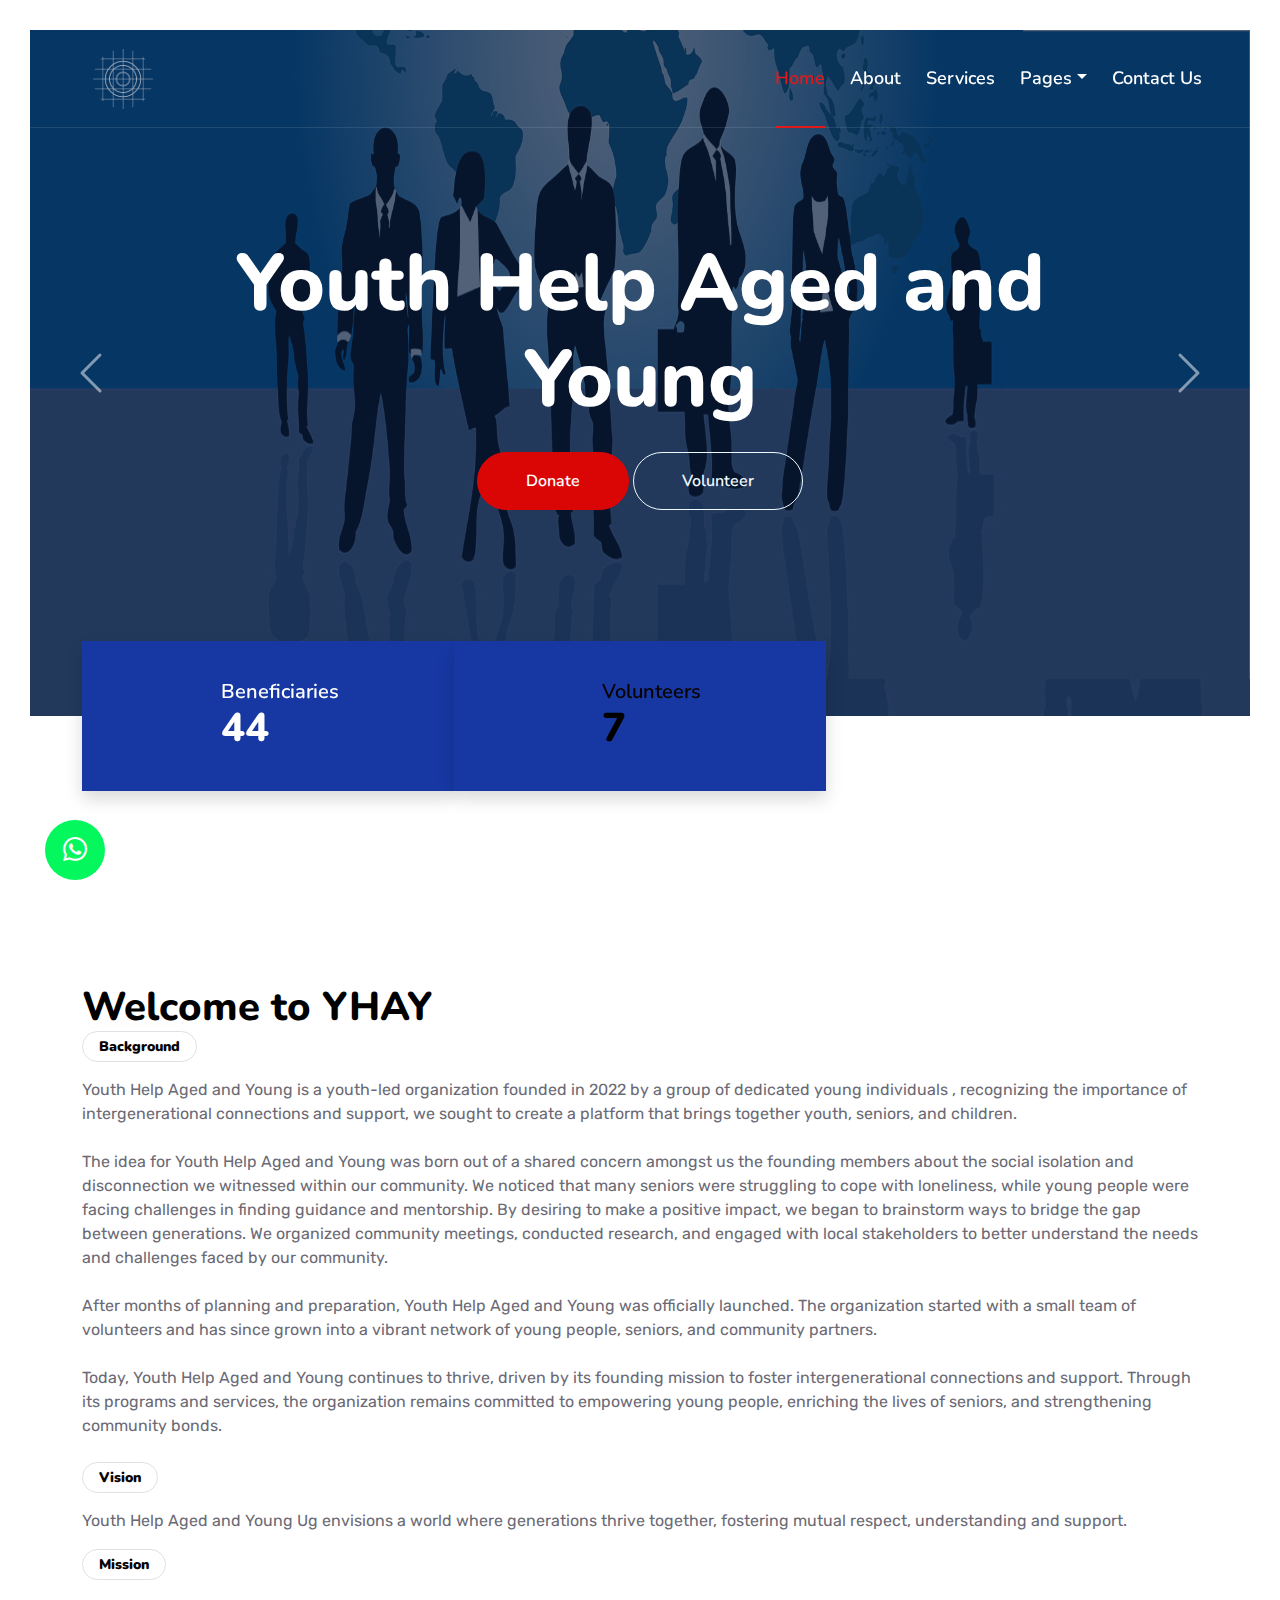
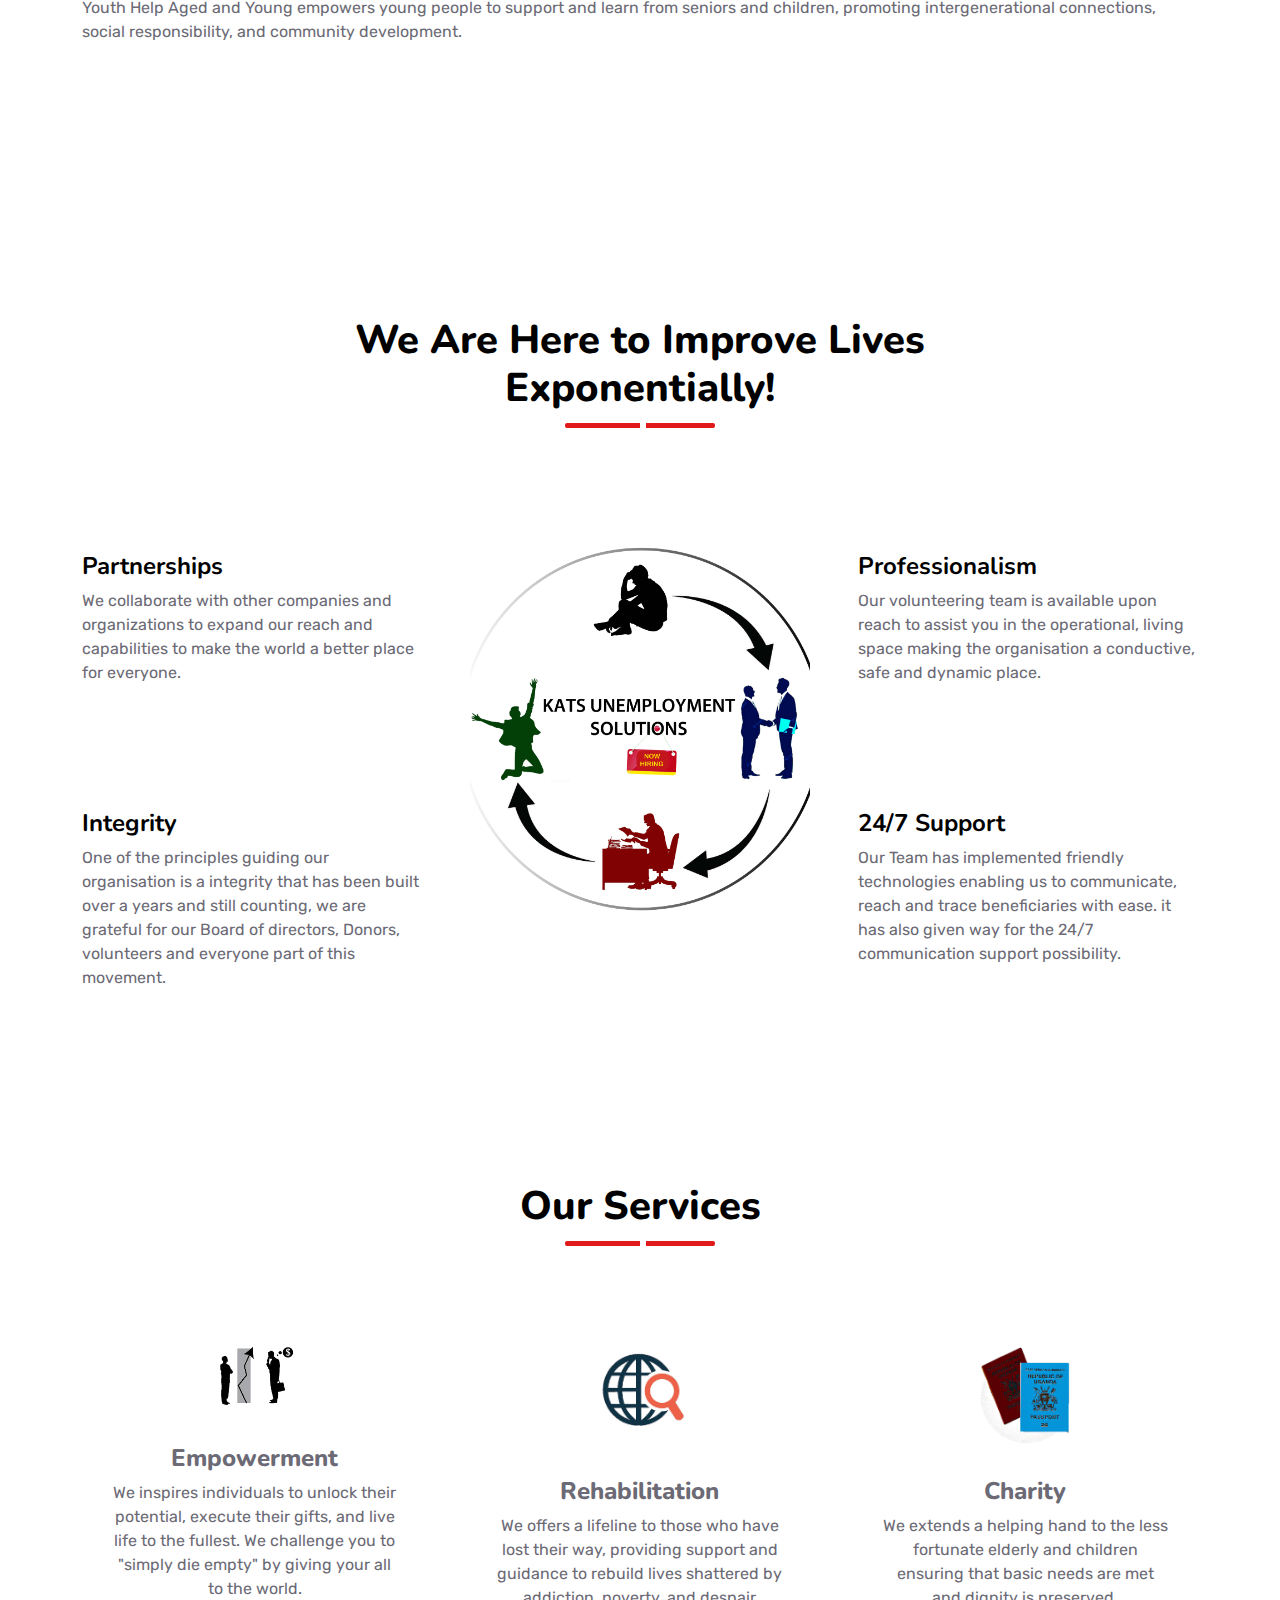
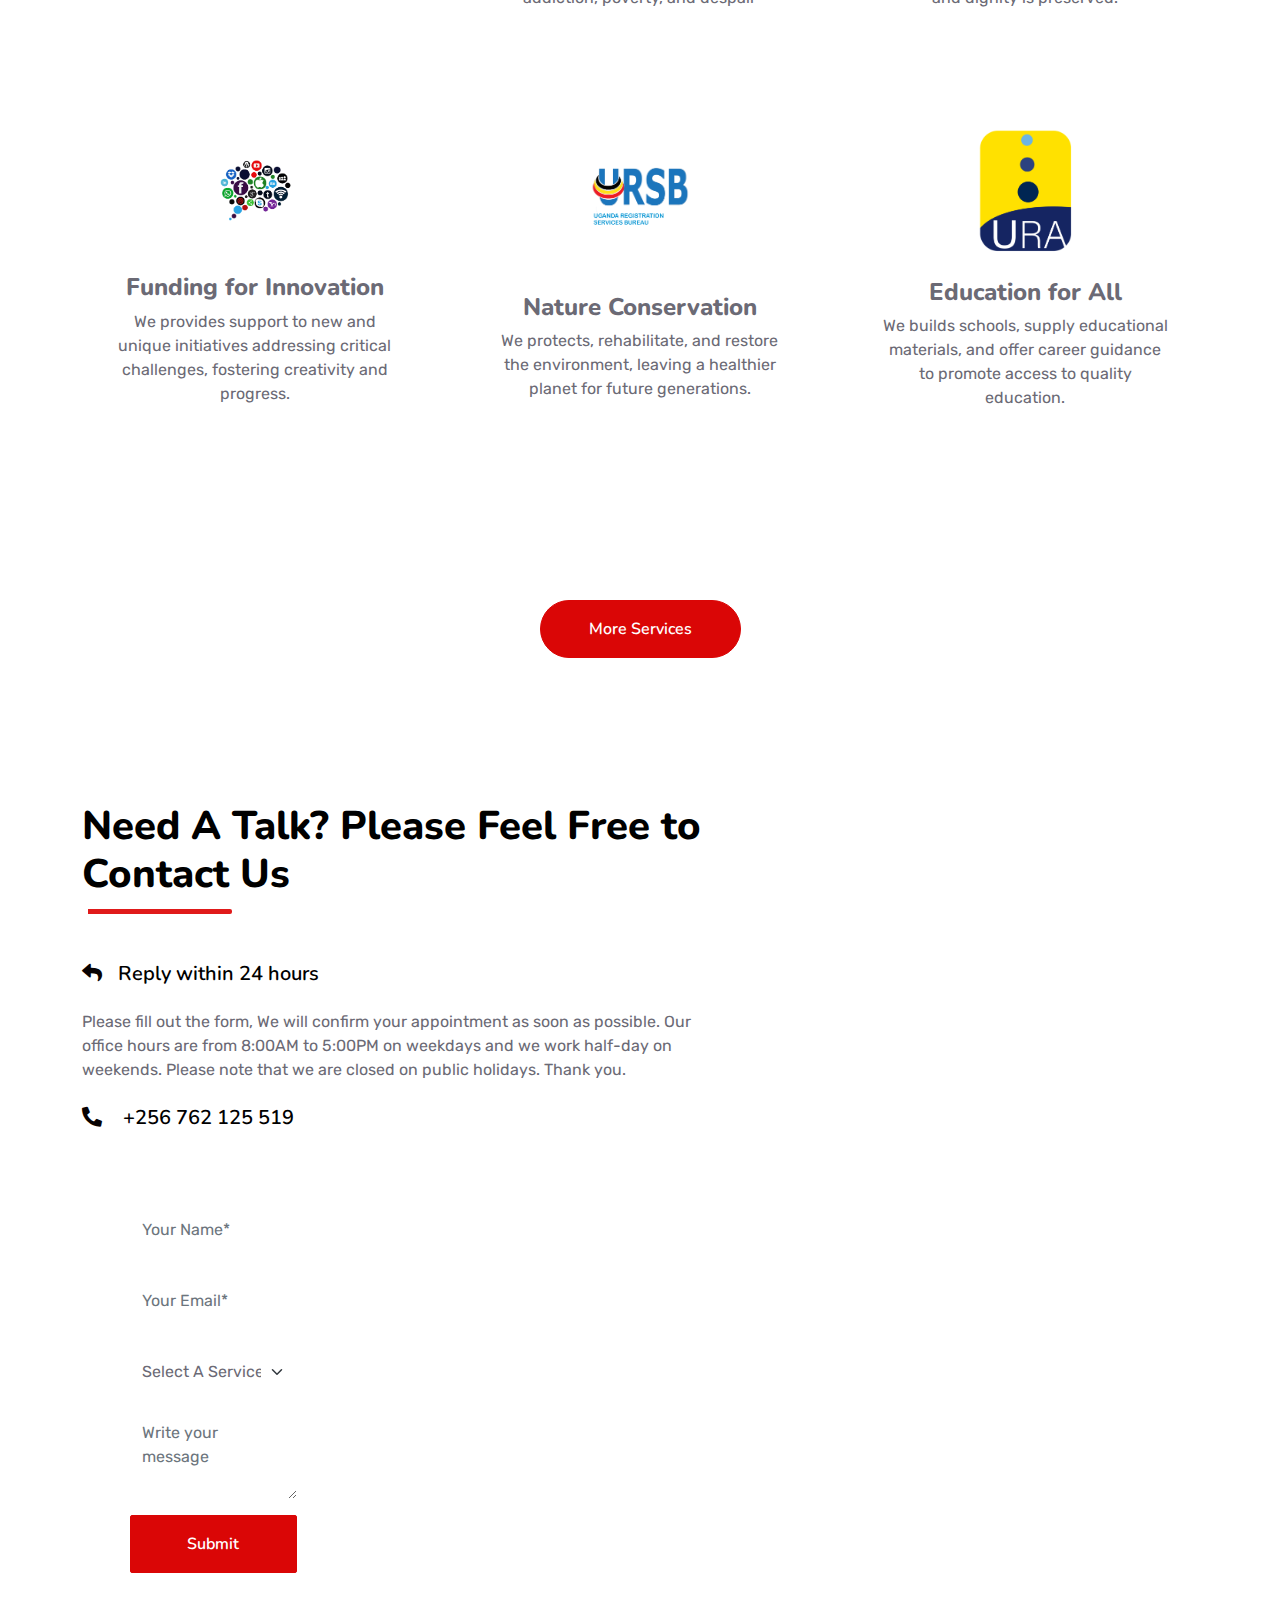
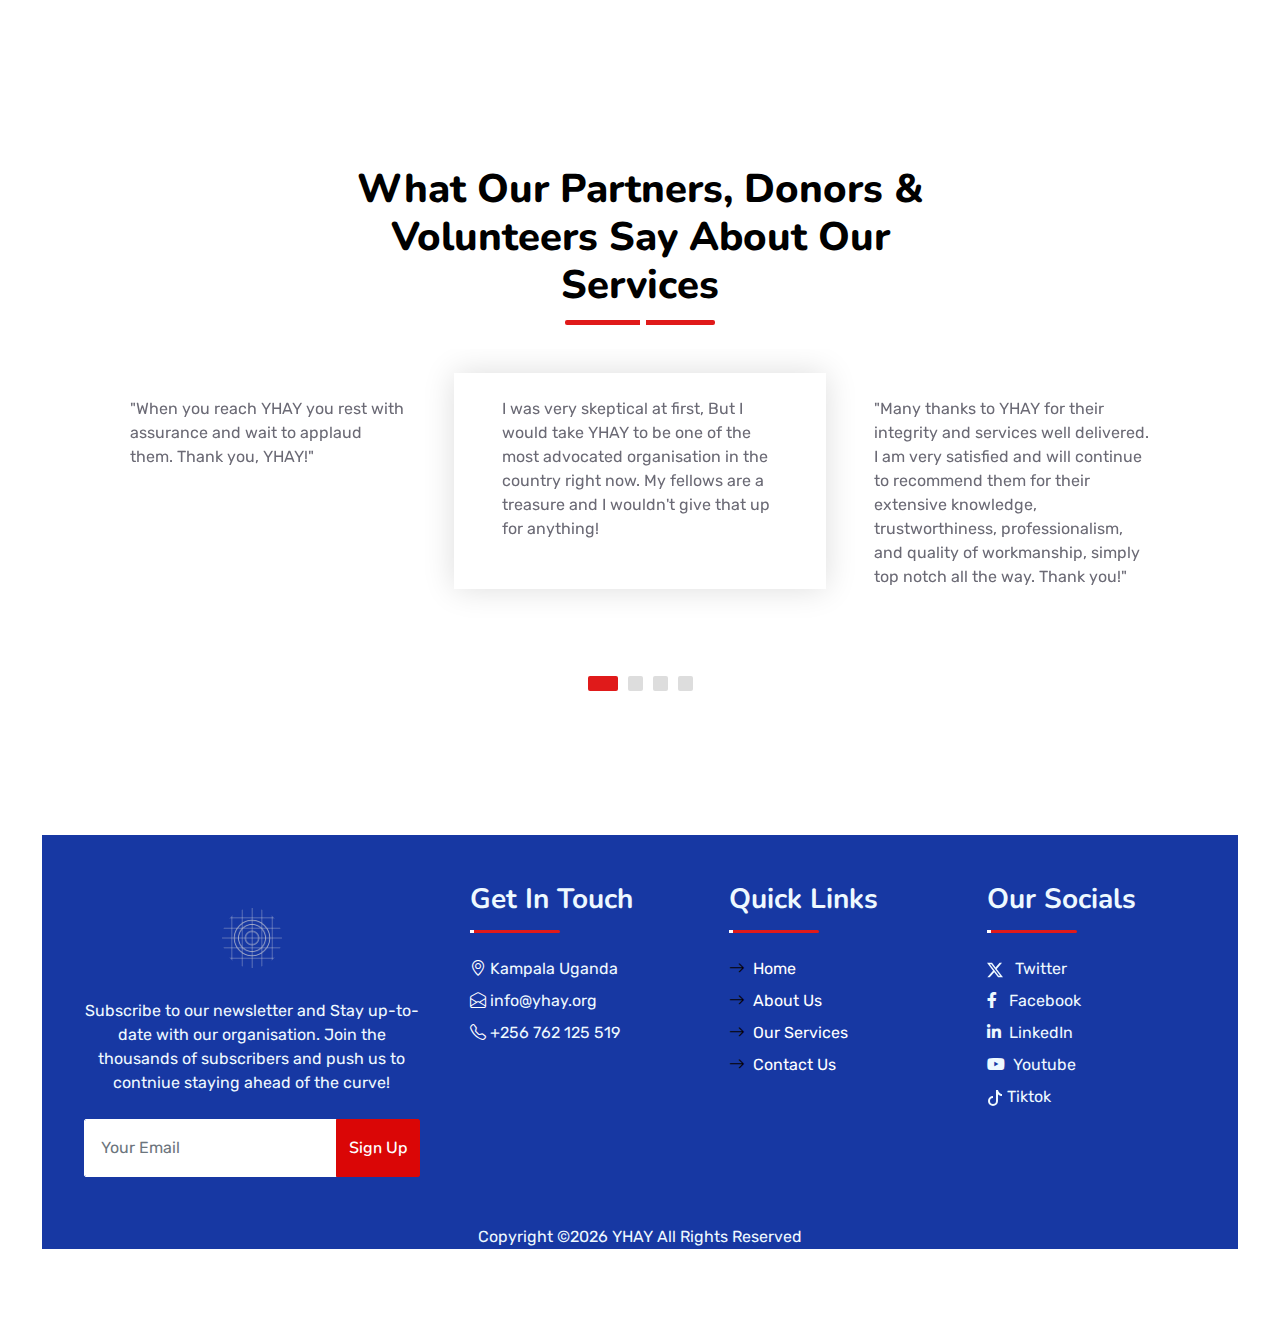
==== commit d3174f3a: "update3" ====
--- a/index.html
+++ b/index.html
@@ -5,8 +5,8 @@
     <meta charset="utf-8">
     <title> YHAY | Home</title>
     <meta content="width=device-width, initial-scale=1.0" name="viewport">
-    <meta content="Kusul Agencies   " name="keywords">
-    <meta content="Kats unemployment" name="description">
+    <meta content="   " name="keywords">
+    <meta content=" " name="description">
 
     <!-- Favicon -->
     <link href="img/favicon.png" rel="icon">
@@ -50,7 +50,6 @@
                         <div class="dropdown-menu m-0">
                             <a href="feature.html" class="dropdown-item">Our Features</a>
                             <a href="testimonial.html" class="dropdown-item">Testimonial</a>
-                            <a href="IT.html" class="dropdown-item">IT Solutions</a>
                             <a href="docs.html" class="dropdown-item">Volunteer</a>
                         </div>
                     </div>
@@ -67,8 +66,8 @@
                         <div class="p-3" style="max-width: 900px;">
                             <h1 class="display-1 text-white mb-md-4 animated zoomIn">Youth Help Aged and Young</h1>
                             
-                            <a href="jobapply.html" class="btn btn-primary rounded-pill py-3 px-5 animated slideInLeft">Donate</a>
-                            <a href="jobpost.html" class="btn btn-outline-light rounded-pill py-md-3 px-md-5 animated slideInRight">Volunteer</a>
+                            <a href="#" class="btn btn-primary rounded-pill py-3 px-5 animated slideInLeft">Donate</a>
+                            <a href="docs.html" class="btn btn-outline-light rounded-pill py-md-3 px-md-5 animated slideInRight">Volunteer</a>
                         </div>
                     </div>
                 </div>
@@ -78,7 +77,7 @@
                     <div class="carousel-caption d-flex flex-column align-items-center justify-content-center">
                         <div class="p-3" style="max-width: 900px;">
                             <h1 class="display-1 text-white mb-md-4 animated slideInLeft">Operate Your Business with Legal Documents</h1>
-                            <a href="docs.html" class="btn btn-outline-light rounded-pill py-md-3 px-md-5 animated slideInRight">Donate </a>
+                            <a href="#" class="btn btn-outline-light rounded-pill py-md-3 px-md-5 animated slideInRight">Donate </a>
                         </div>
                     </div>
                 </div>
@@ -87,7 +86,7 @@
                     <div class="carousel-caption d-flex flex-column align-items-center justify-content-center">
                         <div class="p-3" style="max-width: 900px;">
                             <h1 class="display-1 text-white mb-md-4 animated slideInRight">We Develop Software </h1>
-                            <a href="IT.html" class="btn btn-outline-light rounded-pill py-md-3 px-md-5 animated slideInLeft">Donate</a>
+                            <a href="#" class="btn btn-outline-light rounded-pill py-md-3 px-md-5 animated slideInLeft">Donate</a>
                         </div>
                     </div>
                 </div>
@@ -140,7 +139,7 @@
 
                     <div class="btn btn-sm border rounded-pill text-primary px-3 mb-3"><strong> Background</strong></div>
                     <p class="mb-4">
-                        Youth Help Aged and Young Ug is a youth-led organization founded in 2022 by a group of dedicated young individuals , recognizing the importance of intergenerational connections and support, we  sought to create a platform that brings together youth, seniors, and children.
+                        Youth Help Aged and Young is a youth-led organization founded in 2022 by a group of dedicated young individuals , recognizing the importance of intergenerational connections and support, we  sought to create a platform that brings together youth, seniors, and children.
                     </p>
                     <p class="mb-4">
                         The idea for Youth Help Aged and Young was born out of a shared concern amongst  us  the founding members about the social isolation and disconnection we witnessed within our community. We noticed that many seniors were struggling to cope with loneliness, while young people were facing challenges in finding guidance and mentorship.
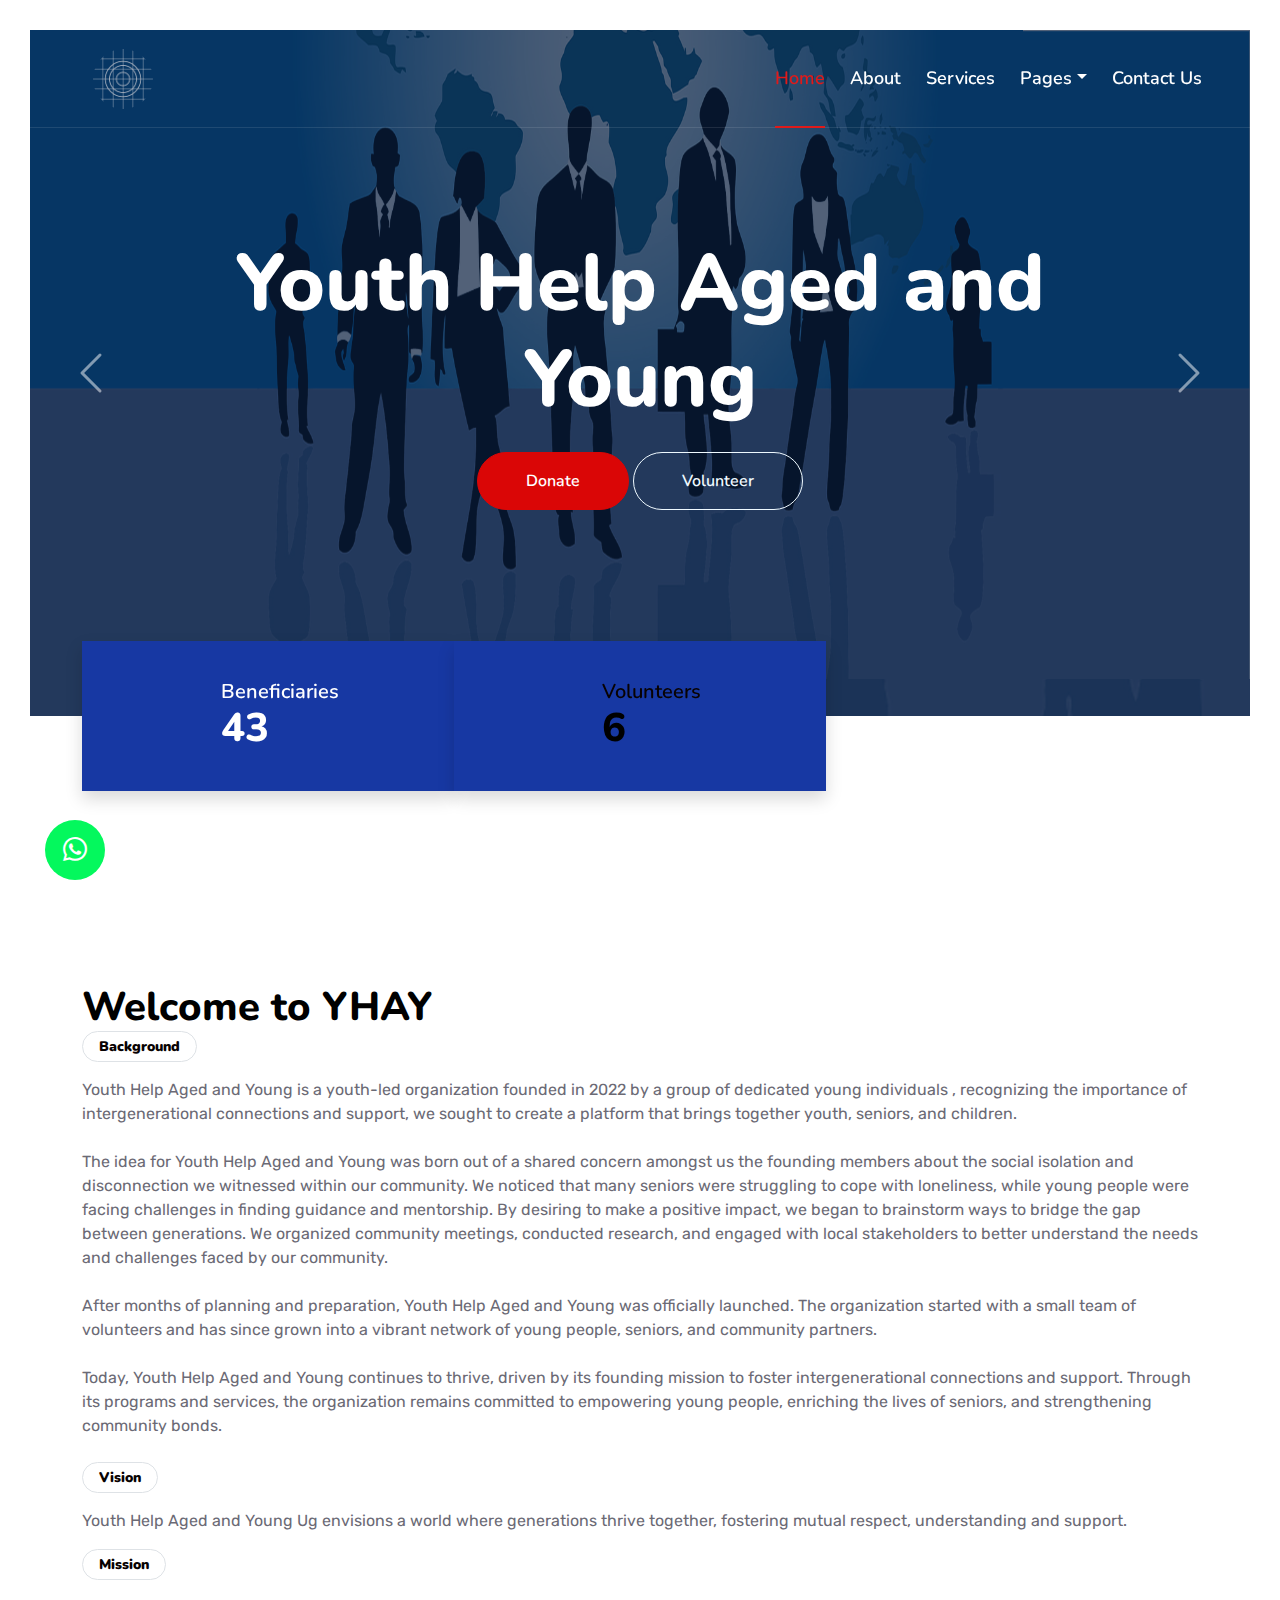
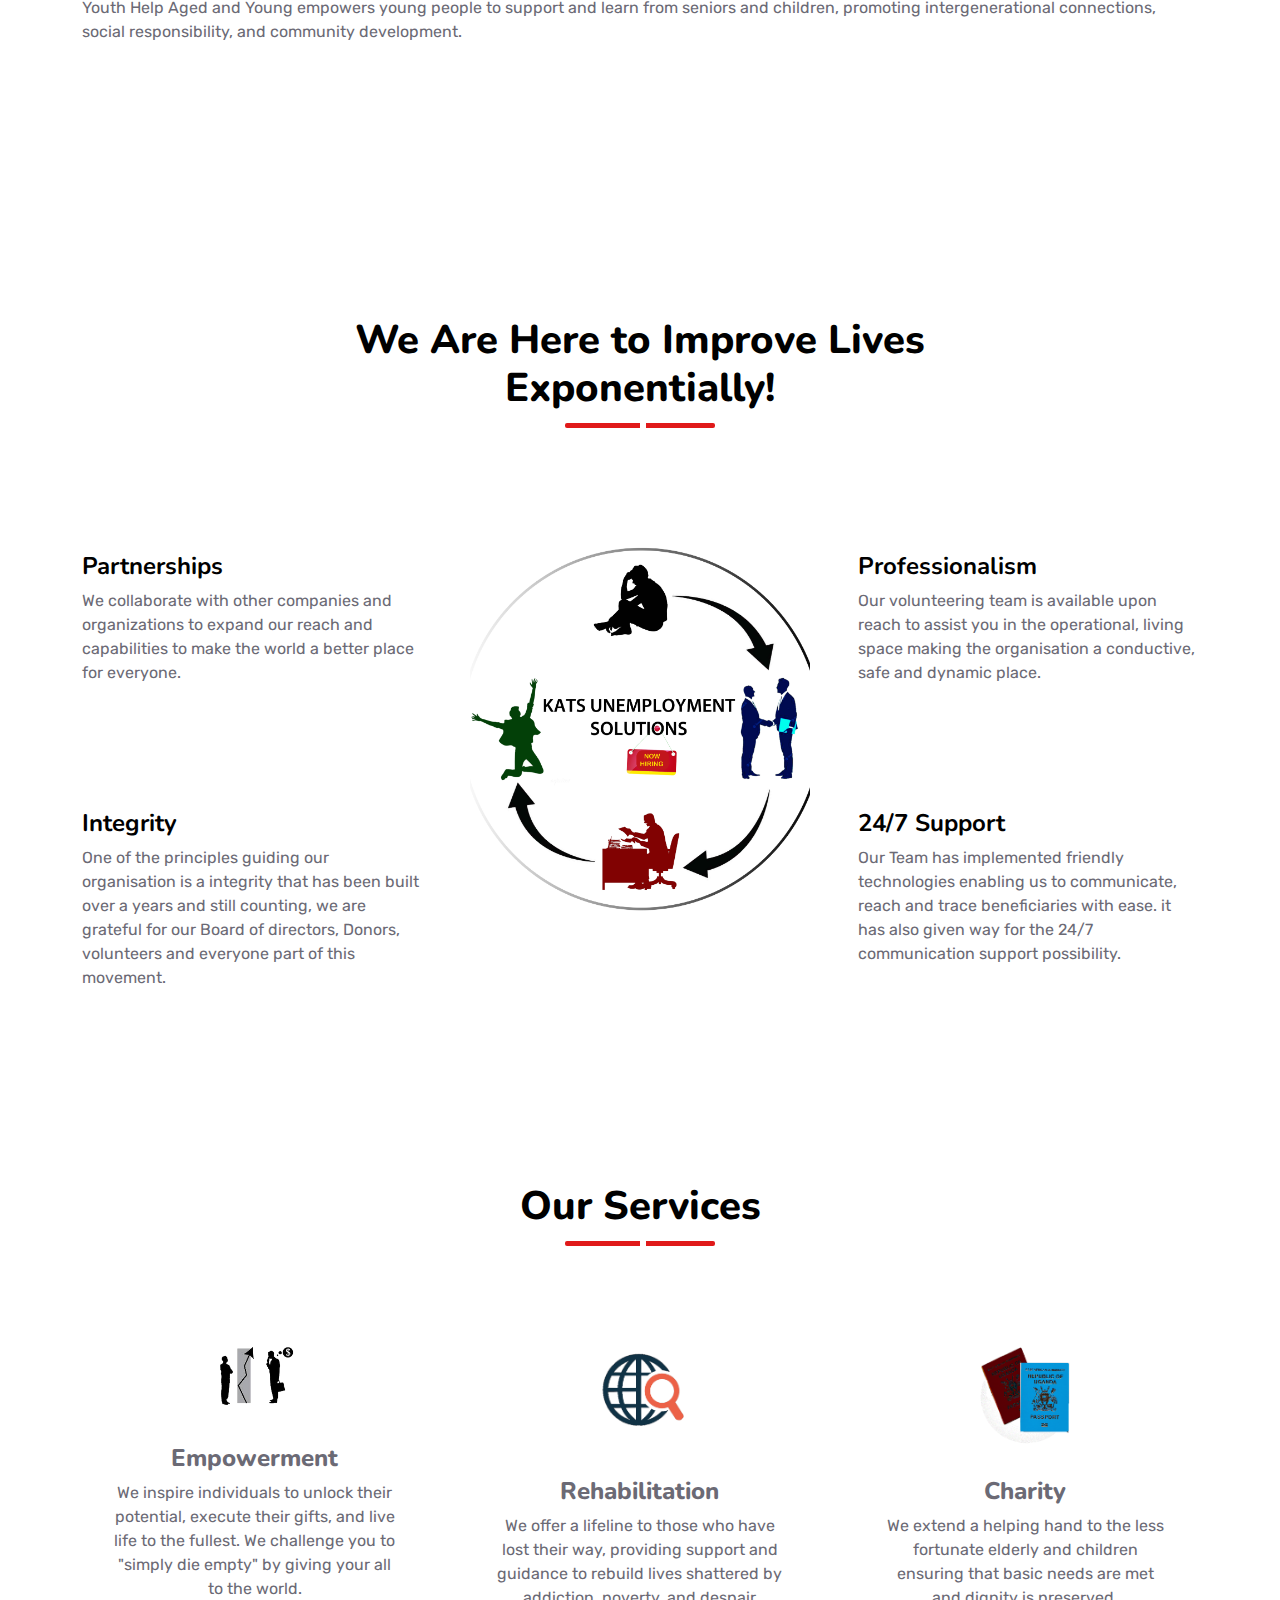
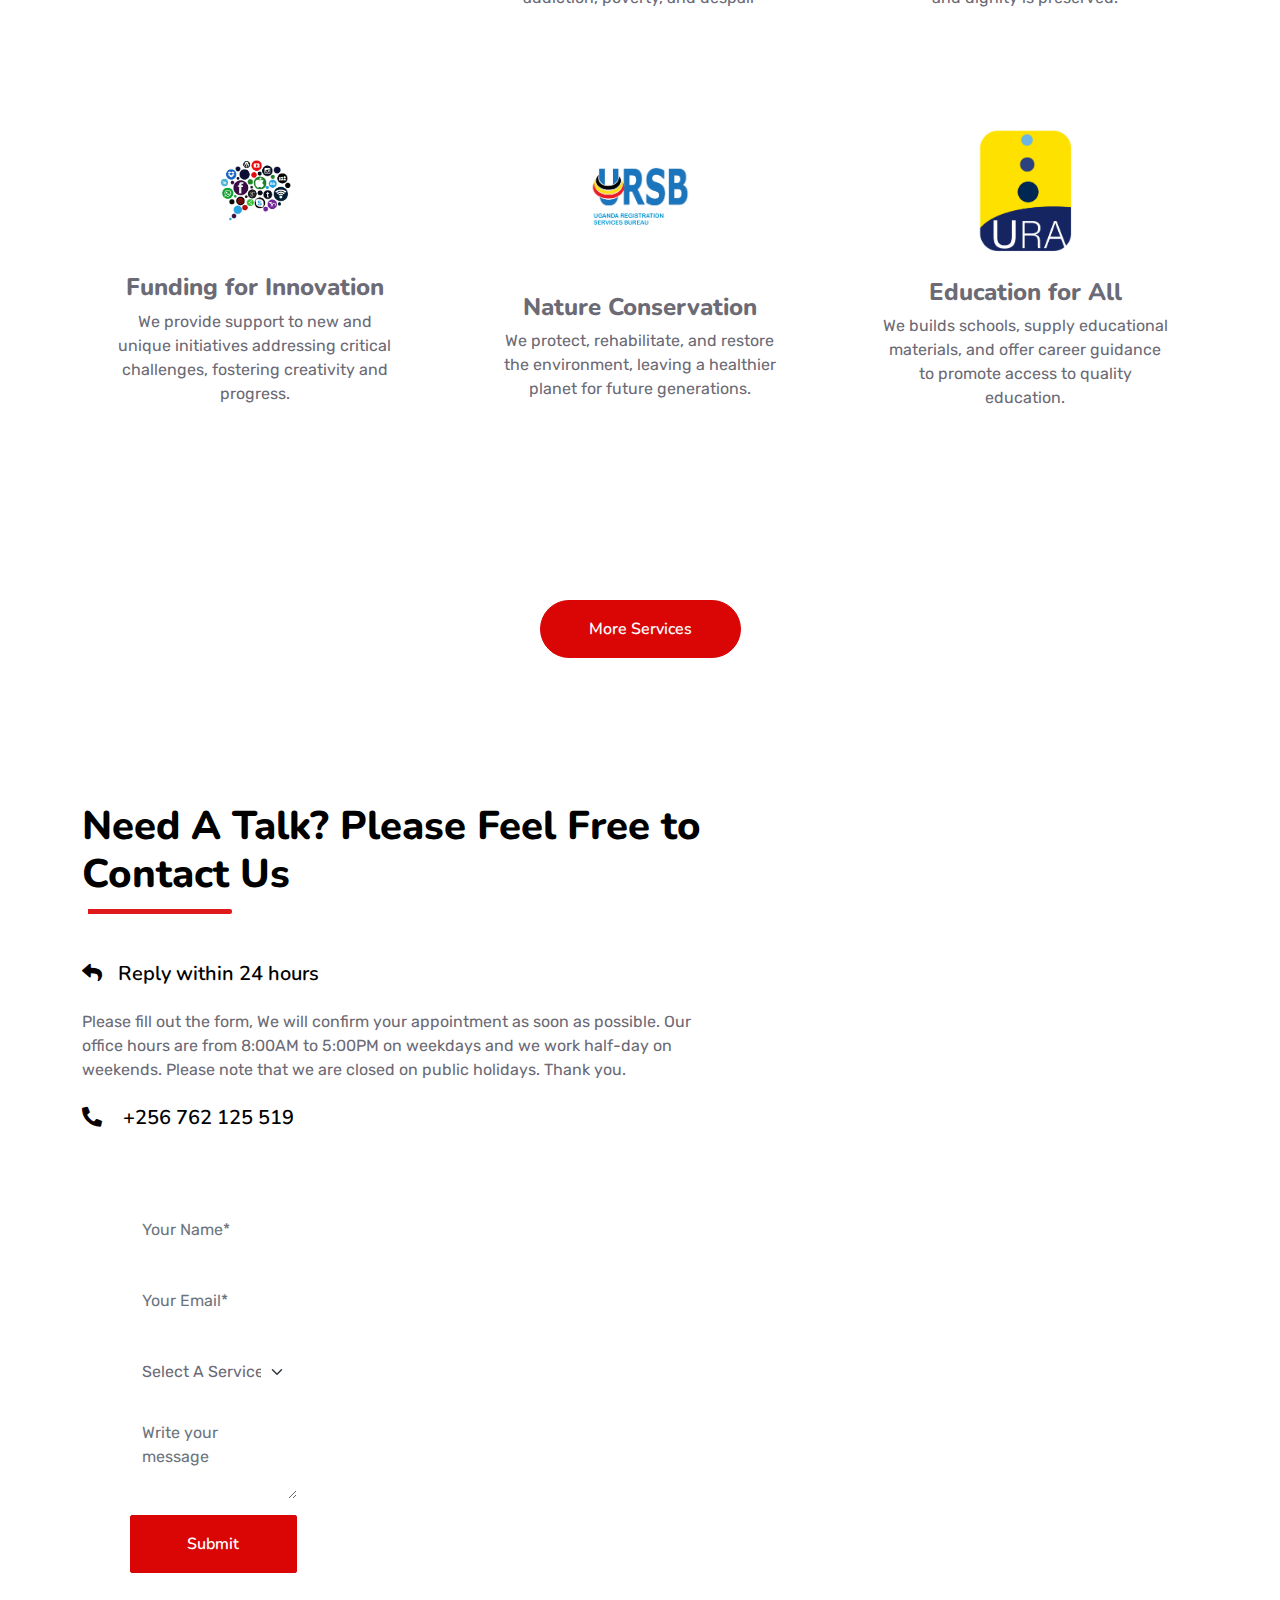
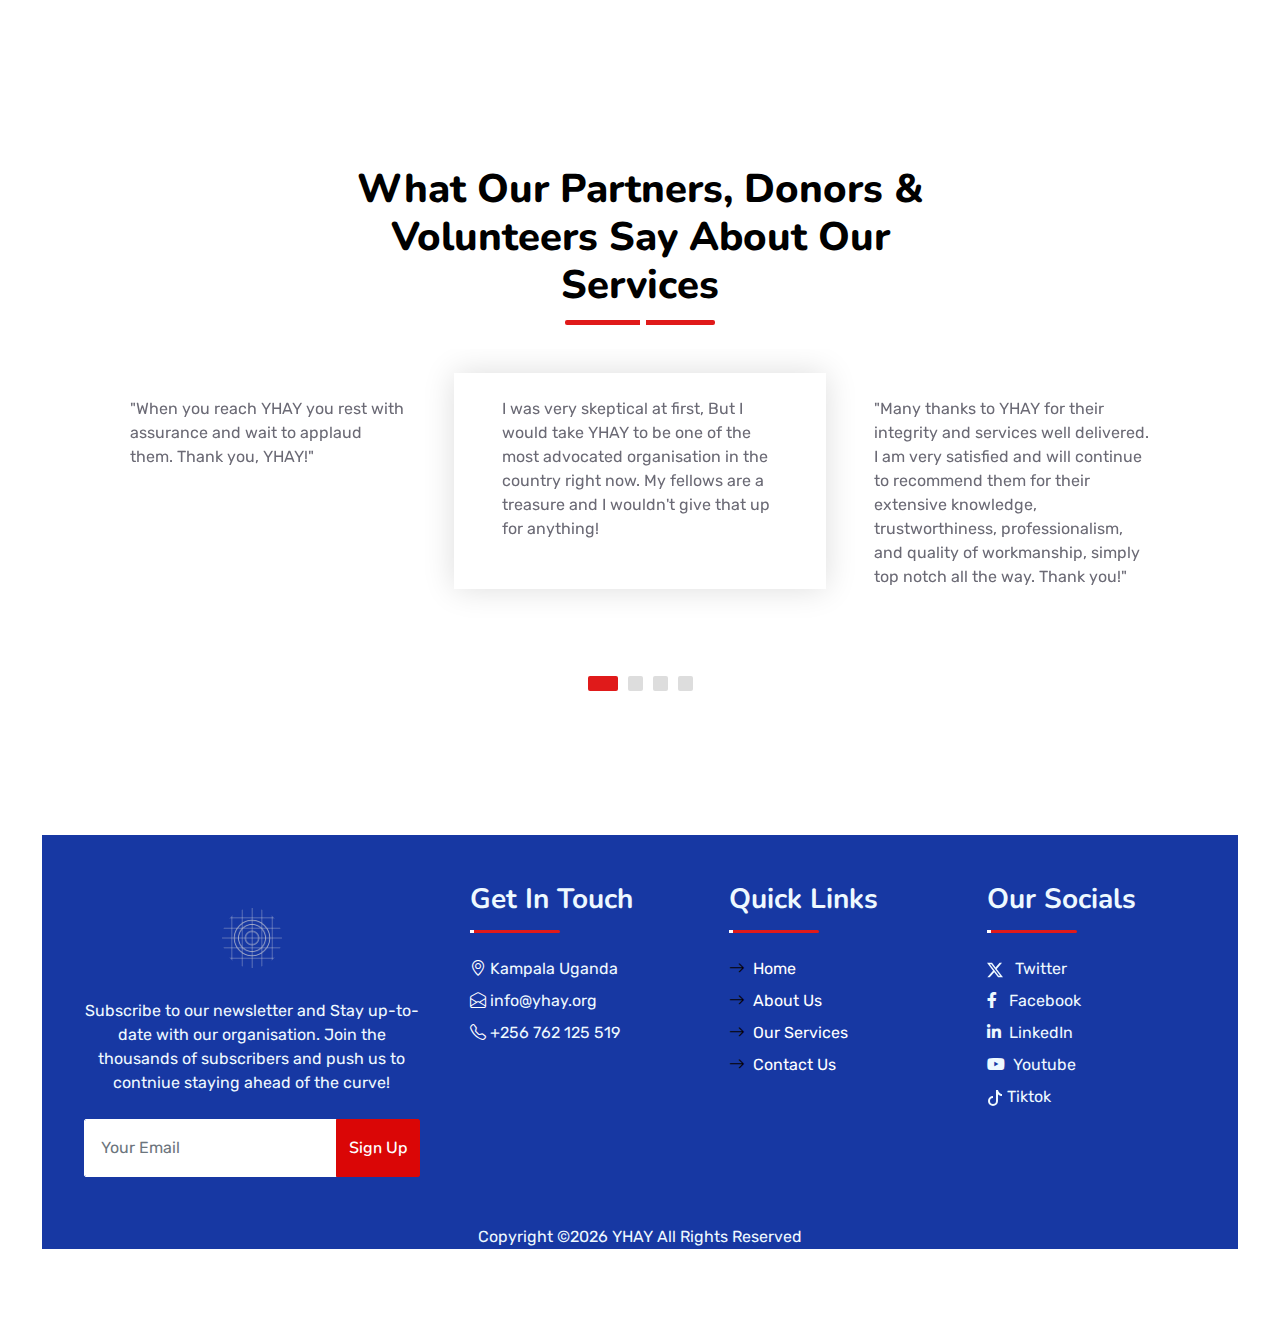
==== commit 8af1a82f: "s" ====
--- a/index.html
+++ b/index.html
@@ -27,7 +27,7 @@
     <!-- Customized Bootstrap Stylesheet -->
     <link href="css/bootstrap.min.css" rel="stylesheet">
 
-    <!-- Template Stylesheet -->
+    <!--  Stylesheet -->
     <link href="css/style.css" rel="stylesheet">
 </head>
 
@@ -76,7 +76,7 @@
                     <img class="w-100" src="img/carousel-2.jpg" alt="Image">
                     <div class="carousel-caption d-flex flex-column align-items-center justify-content-center">
                         <div class="p-3" style="max-width: 900px;">
-                            <h1 class="display-1 text-white mb-md-4 animated slideInLeft">Operate Your Business with Legal Documents</h1>
+                            <h1 class="display-1 text-white mb-md-4 animated slideInLeft"> Your Choice Shapes Our Community. </h1>
                             <a href="#" class="btn btn-outline-light rounded-pill py-md-3 px-md-5 animated slideInRight">Donate </a>
                         </div>
                     </div>
@@ -85,7 +85,7 @@
                     <img class="w-100" src="img/software.jpg" alt="Image">
                     <div class="carousel-caption d-flex flex-column align-items-center justify-content-center">
                         <div class="p-3" style="max-width: 900px;">
-                            <h1 class="display-1 text-white mb-md-4 animated slideInRight">We Develop Software </h1>
+                            <h1 class="display-1 text-white mb-md-4 animated slideInRight">Amplify our cause by volunteering and Donating. </h1>
                             <a href="#" class="btn btn-outline-light rounded-pill py-md-3 px-md-5 animated slideInLeft">Donate</a>
                         </div>
                     </div>
@@ -232,7 +232,7 @@
                         </div>
                         <h2> Empowerment</h2>
                         <div>
-                            <p> We inspires individuals to unlock their potential, execute their gifts, and live life to the fullest. We challenge you to "simply die empty" by giving your all to the world.</p>
+                            <p> We inspire individuals to unlock their potential, execute their gifts, and live life to the fullest. We challenge you to "simply die empty" by giving your all to the world.</p>
                         </div>
                     </div>
                   <div class="service">
@@ -241,7 +241,7 @@
                     </div>
                     <h2> Rehabilitation</h2>
                     <div>
-                        <p> We offers a lifeline to those who have lost their way, providing support and guidance to rebuild lives shattered by addiction, poverty, and despair</p>
+                        <p> We offer a lifeline to those who have lost their way, providing support and guidance to rebuild lives shattered by addiction, poverty, and despair</p>
                     </div>
                   </div>
                   <div class="service">
@@ -250,7 +250,7 @@
                     </div>
                     <h2> Charity</h2>
                     <div>
-                        <p> We extends a helping hand to the less fortunate elderly and children ensuring that basic needs are met and dignity is preserved.  </p>
+                        <p> We extend a helping hand to the less fortunate elderly and children ensuring that basic needs are met and dignity is preserved.  </p>
                     </div>
                   </div>
                   <div class="service">
@@ -259,7 +259,7 @@
                     </div>
                     <h2> Funding for Innovation</h2>
                     <div>
-                        <p> We provides support to new and unique initiatives addressing critical challenges, fostering creativity and progress. </p>
+                        <p> We provide support to new and unique initiatives addressing critical challenges, fostering creativity and progress. </p>
                     </div>
                   </div>
                   <div class="service">
@@ -268,7 +268,7 @@
                     </div>
                     <h2>  Nature Conservation</h2>
                     <div>
-                        <p> We protects, rehabilitate, and restore the environment, leaving a healthier planet for future generations.</p>
+                        <p> We protect, rehabilitate, and restore the environment, leaving a healthier planet for future generations.</p>
                     </p>
                     </div>
                   </div>
